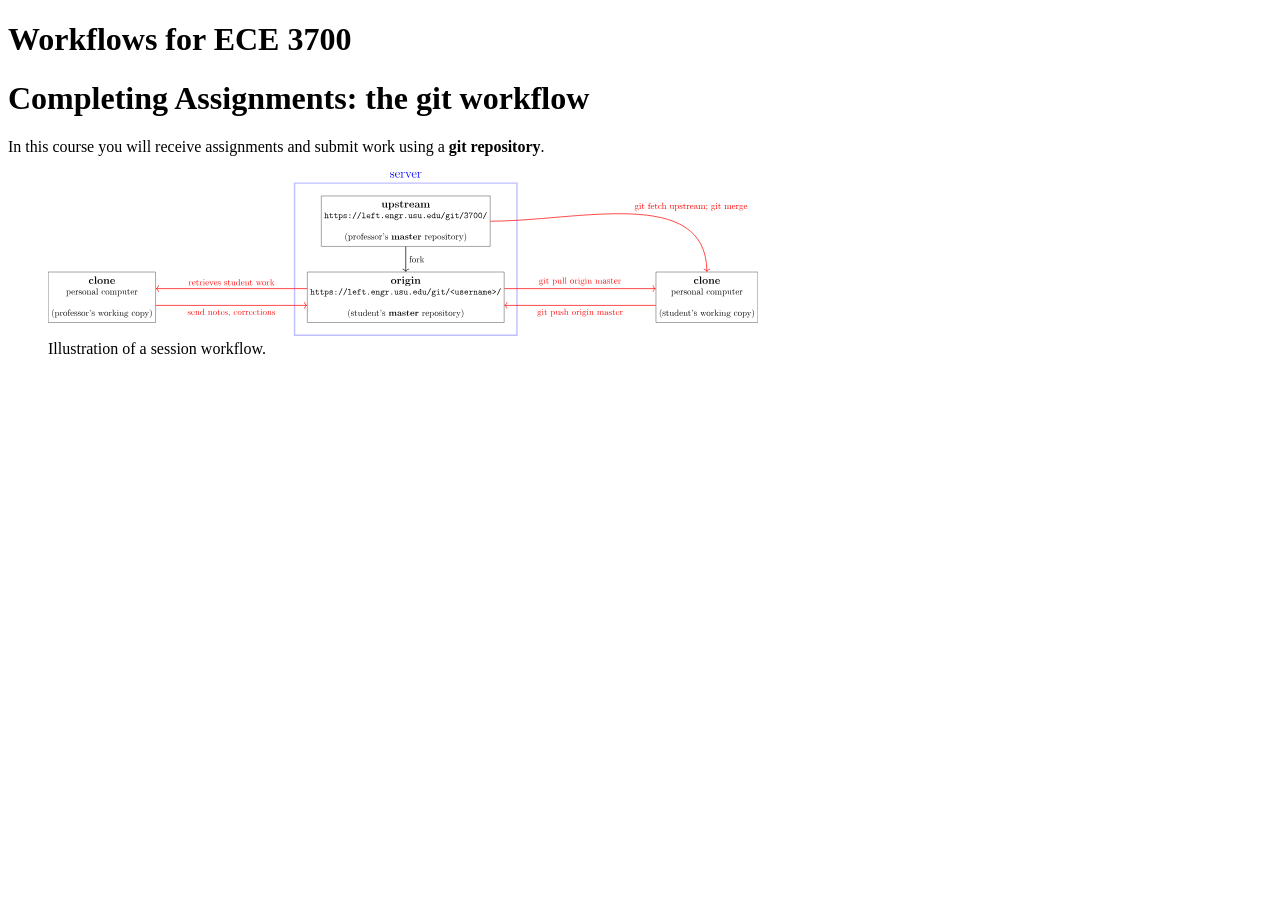
==== workflows/index.html @ a85d6338 "Populated first assignment group." ====
<!DOCTYPE html>
<html xmlns="http://www.w3.org/1999/xhtml" lang="" xml:lang="">
<head>
  <meta charset="utf-8" />
  <meta name="generator" content="pandoc" />
  <meta name="viewport" content="width=device-width, initial-scale=1.0, user-scalable=yes" />
  <title>Workflows for ECE 3700</title>
  <style>
    code{white-space: pre-wrap;}
    span.smallcaps{font-variant: small-caps;}
    span.underline{text-decoration: underline;}
    div.column{display: inline-block; vertical-align: top; width: 50%;}
    div.hanging-indent{margin-left: 1.5em; text-indent: -1.5em;}
    ul.task-list{list-style: none;}
  </style>
  <!--[if lt IE 9]>
    <script src="//cdnjs.cloudflare.com/ajax/libs/html5shiv/3.7.3/html5shiv-printshiv.min.js"></script>
  <![endif]-->
</head>
<body>
<header id="title-block-header">
<h1 class="title">Workflows for ECE 3700</h1>
</header>
<h1 id="completing-assignments-the-git-workflow">Completing Assignments: the git workflow</h1>
<p>In this course you will receive assignments and submit work using a <strong>git repository</strong>.</p>
<figure>
<img src="figures/repository_organization.svg" style="width:60.0%" alt="" /><figcaption>Illustration of a session workflow.</figcaption>
</figure>
</body>
</html>
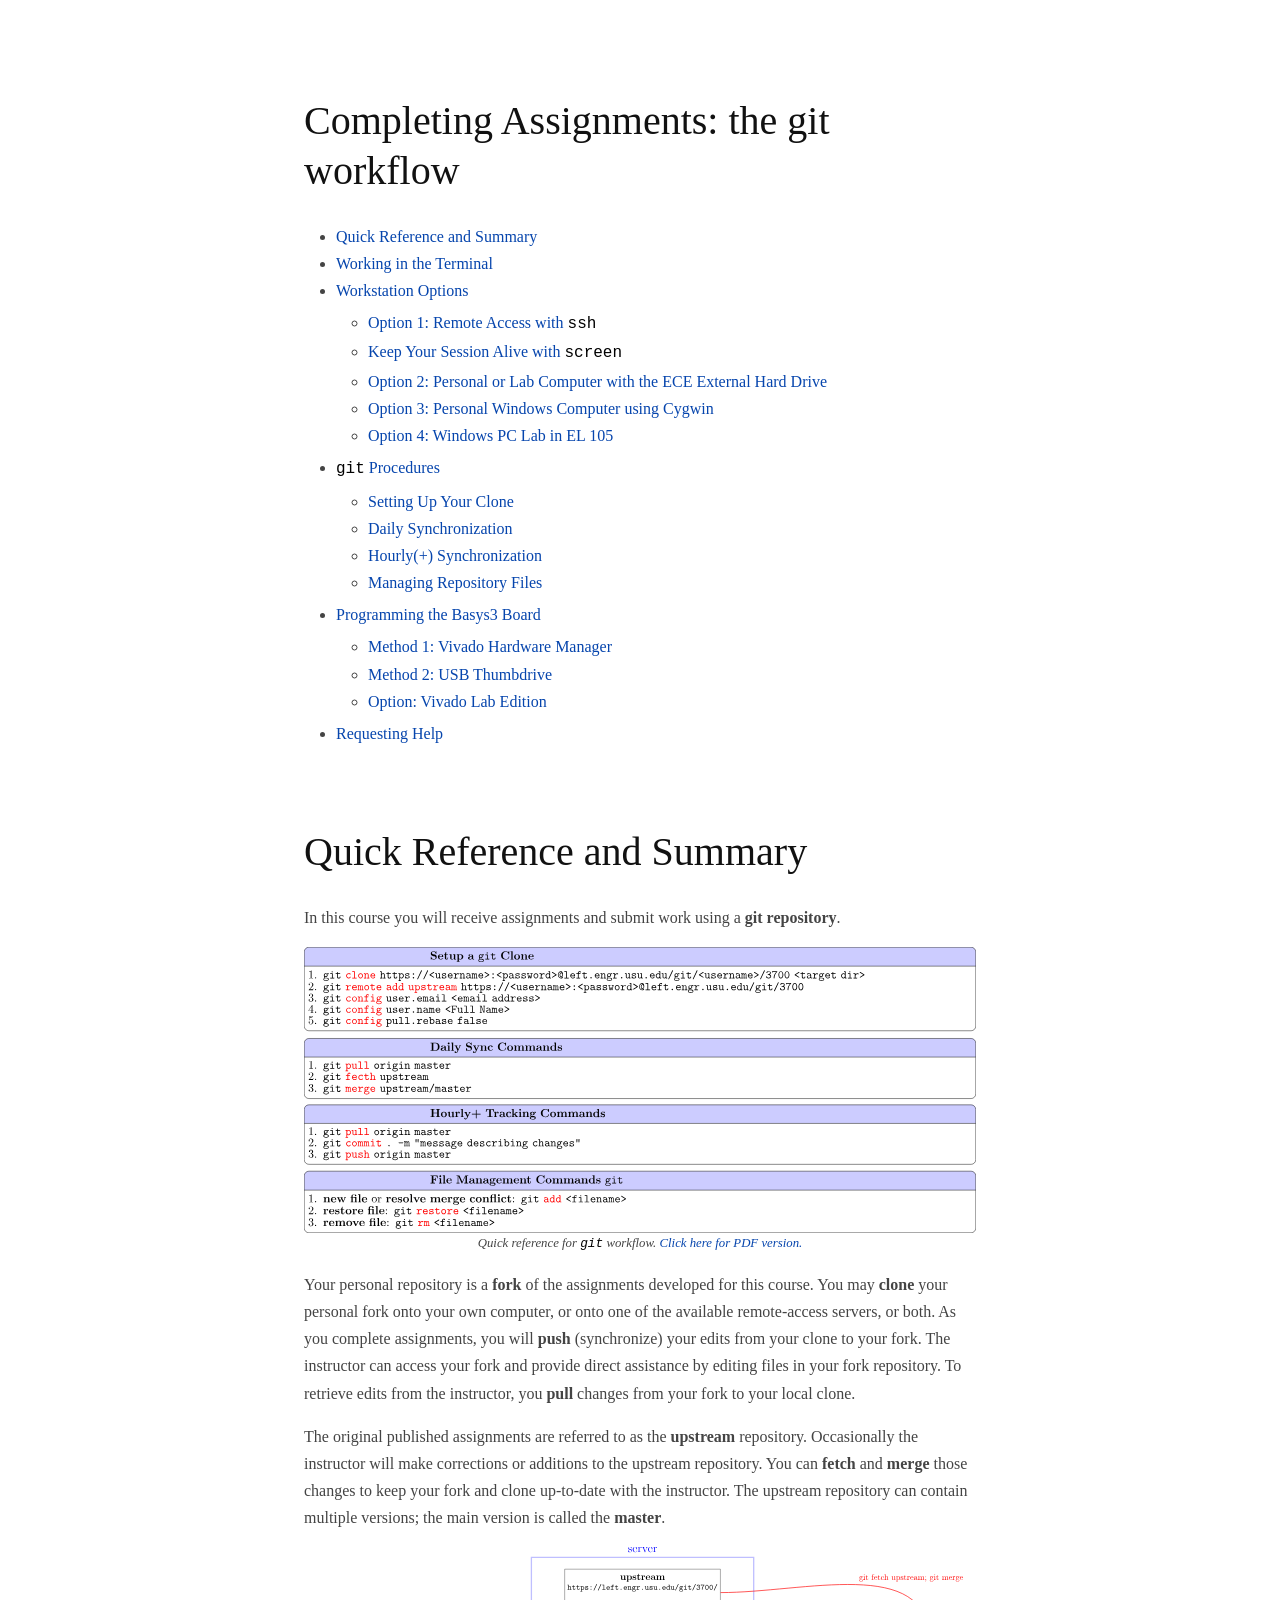
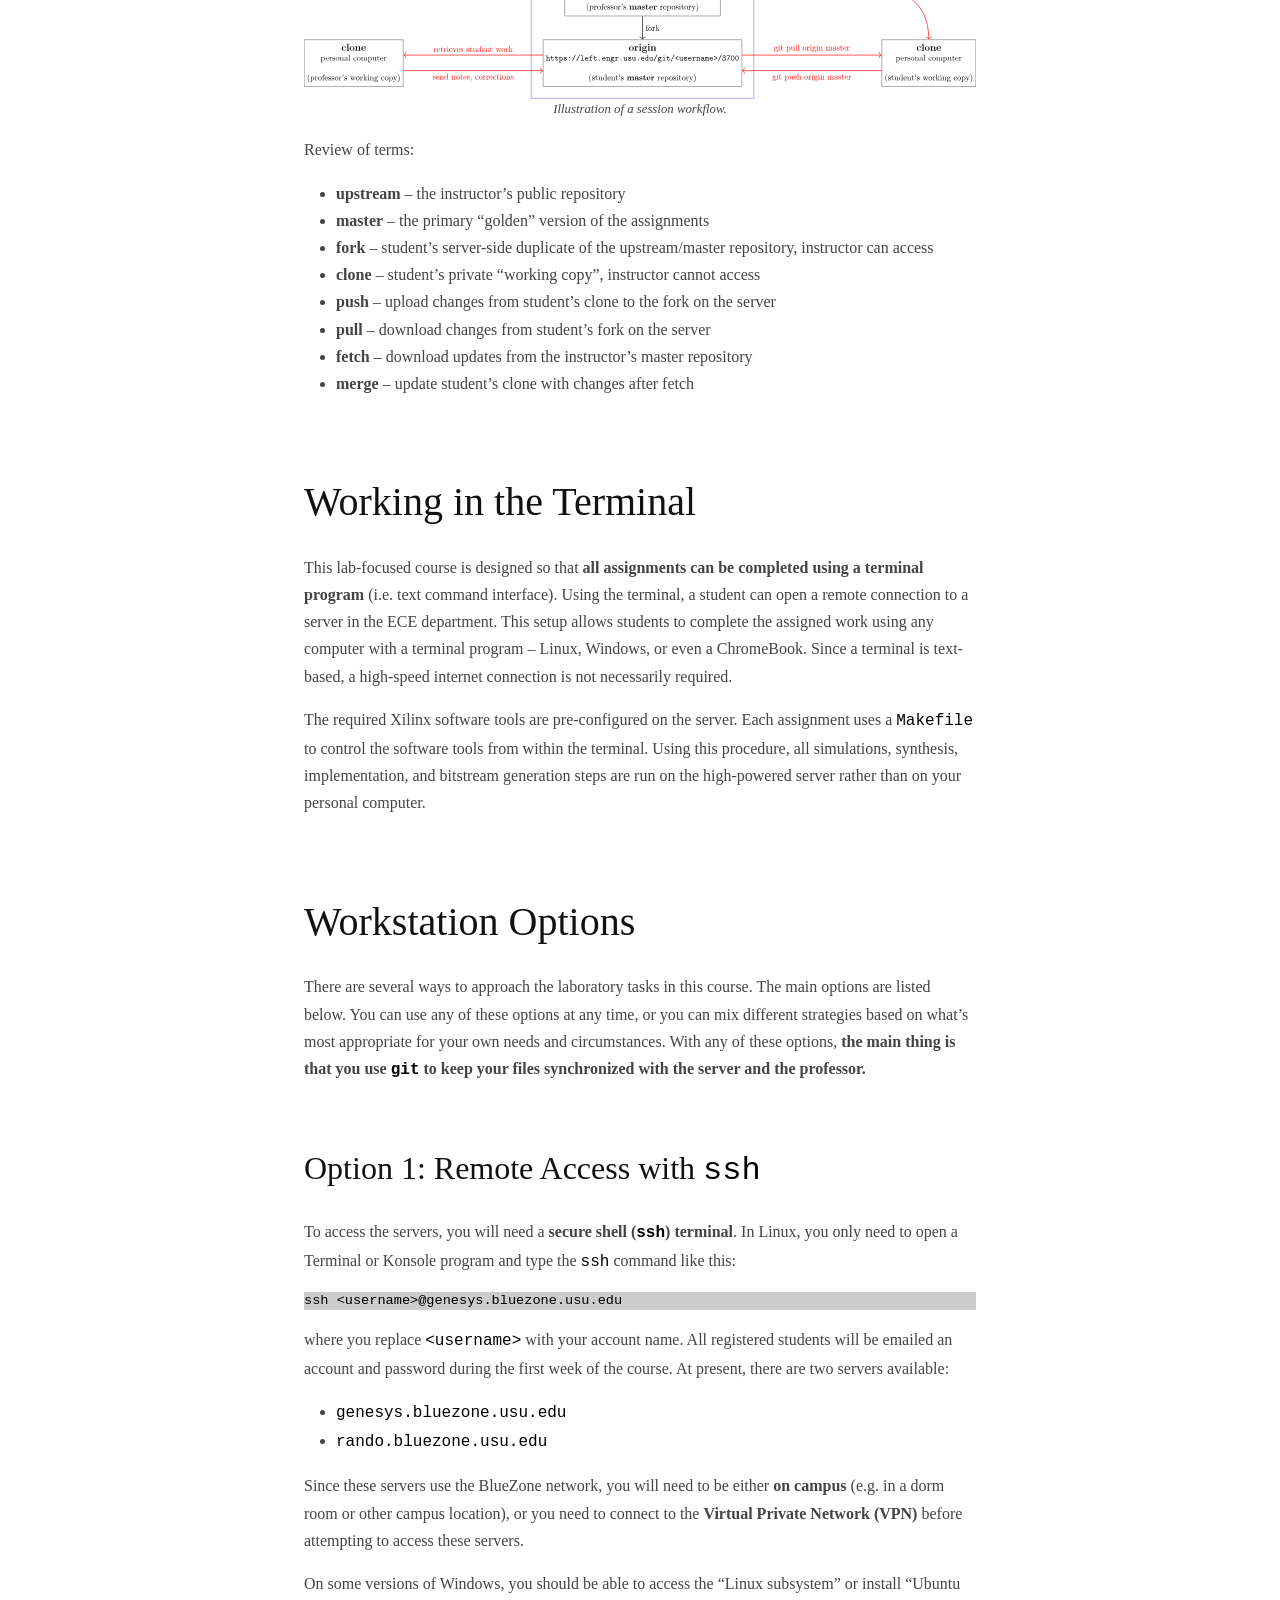
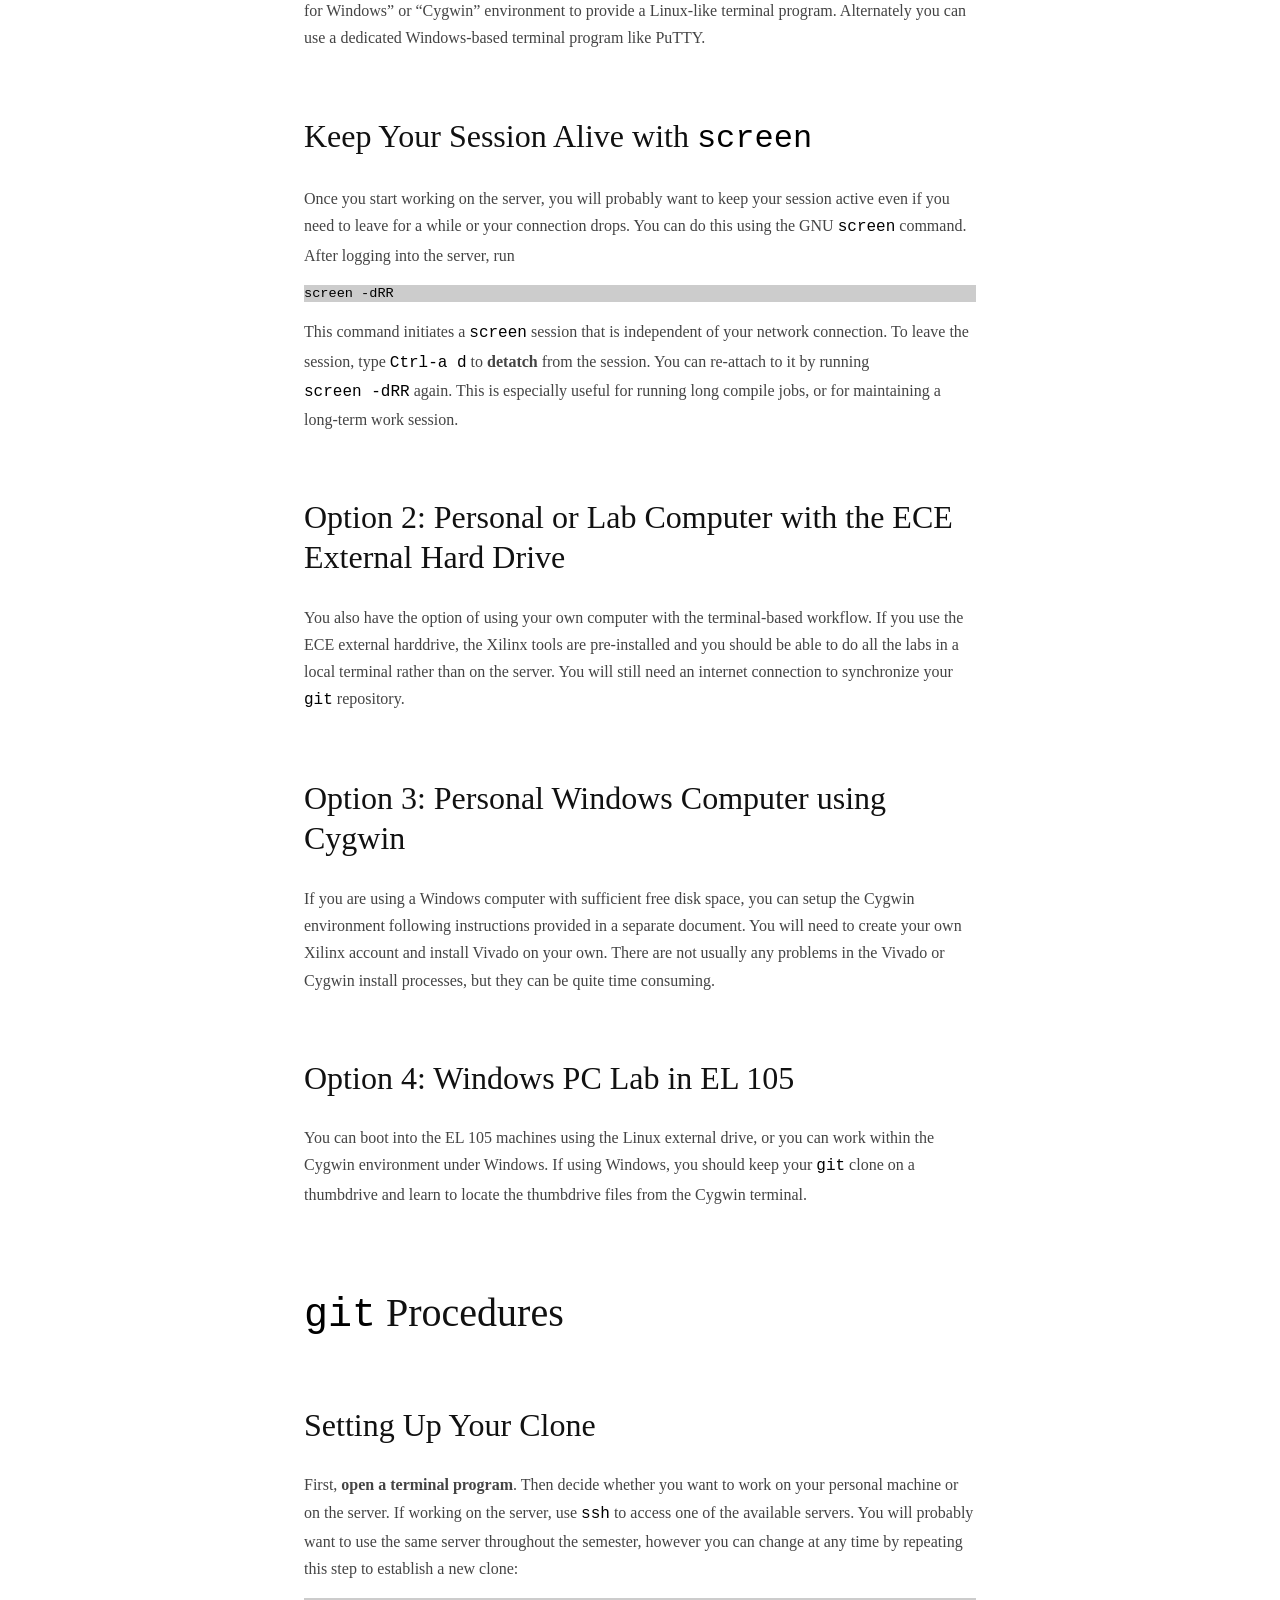
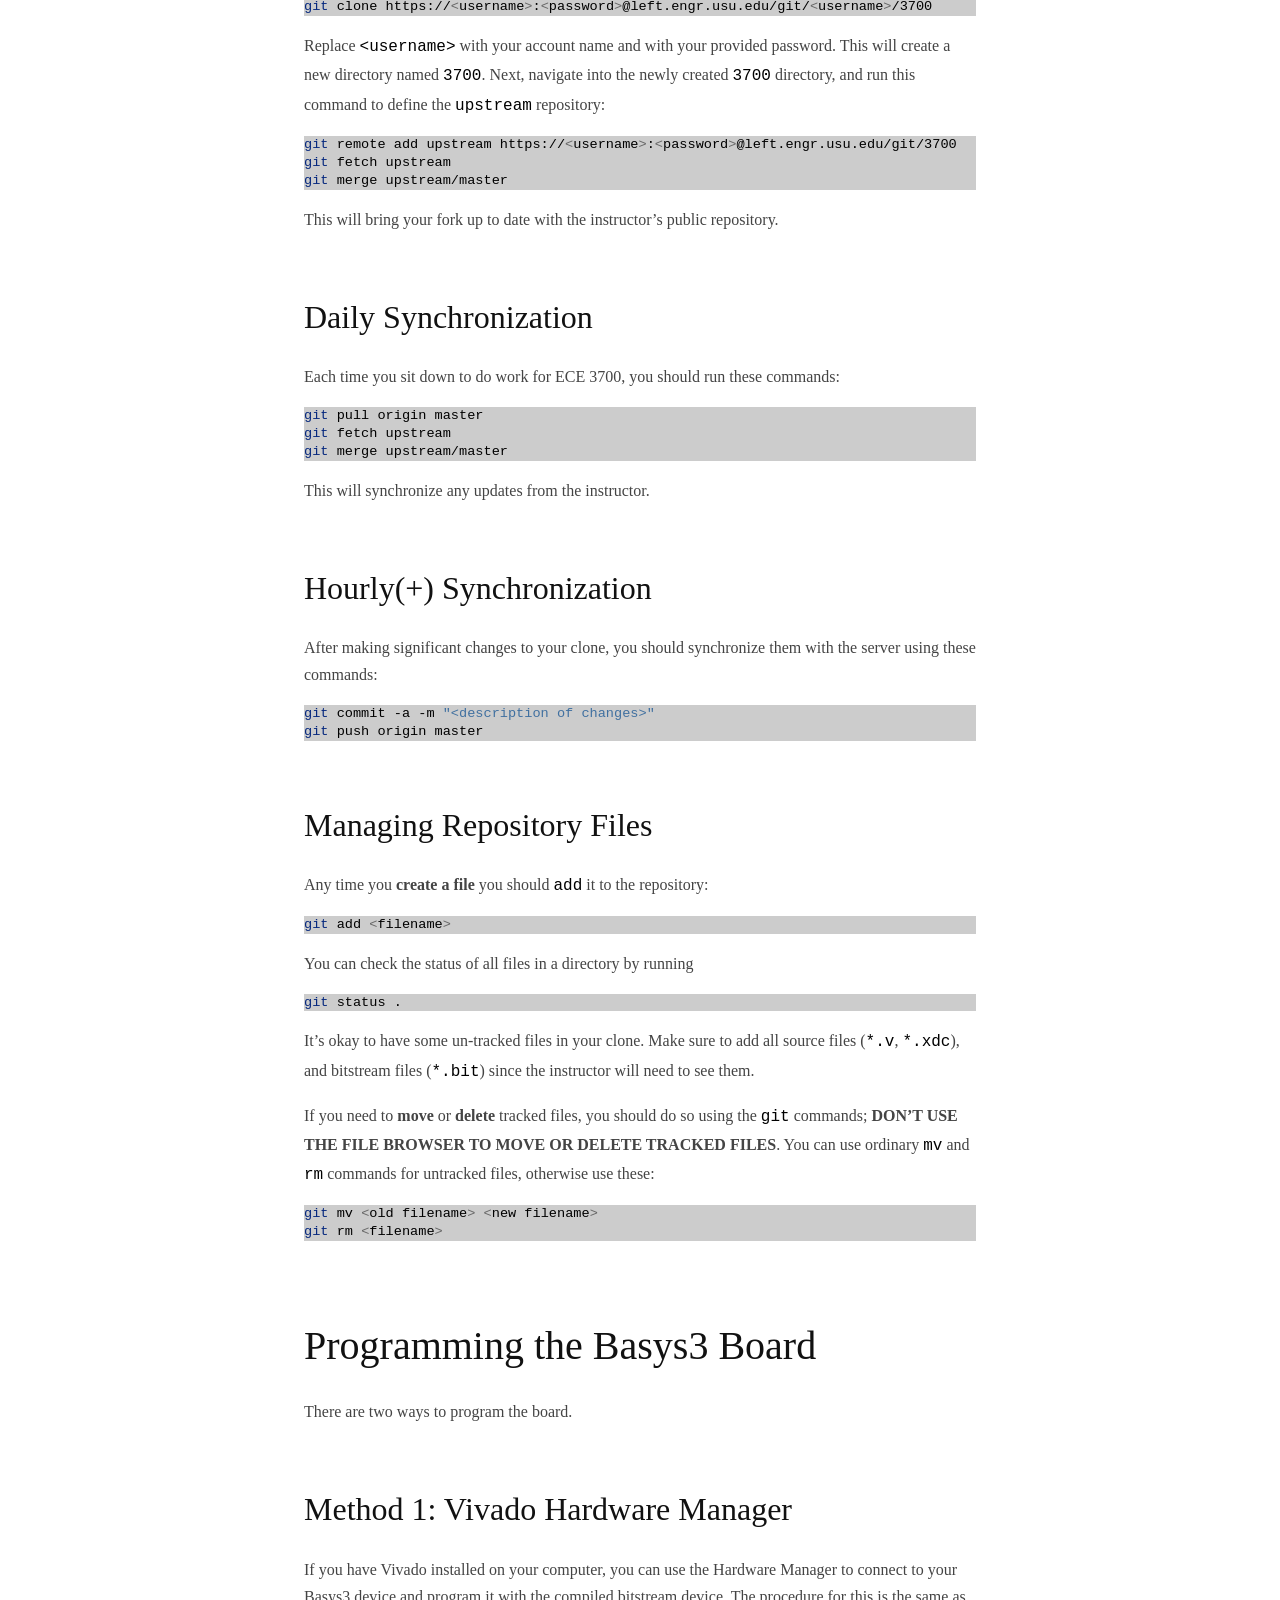
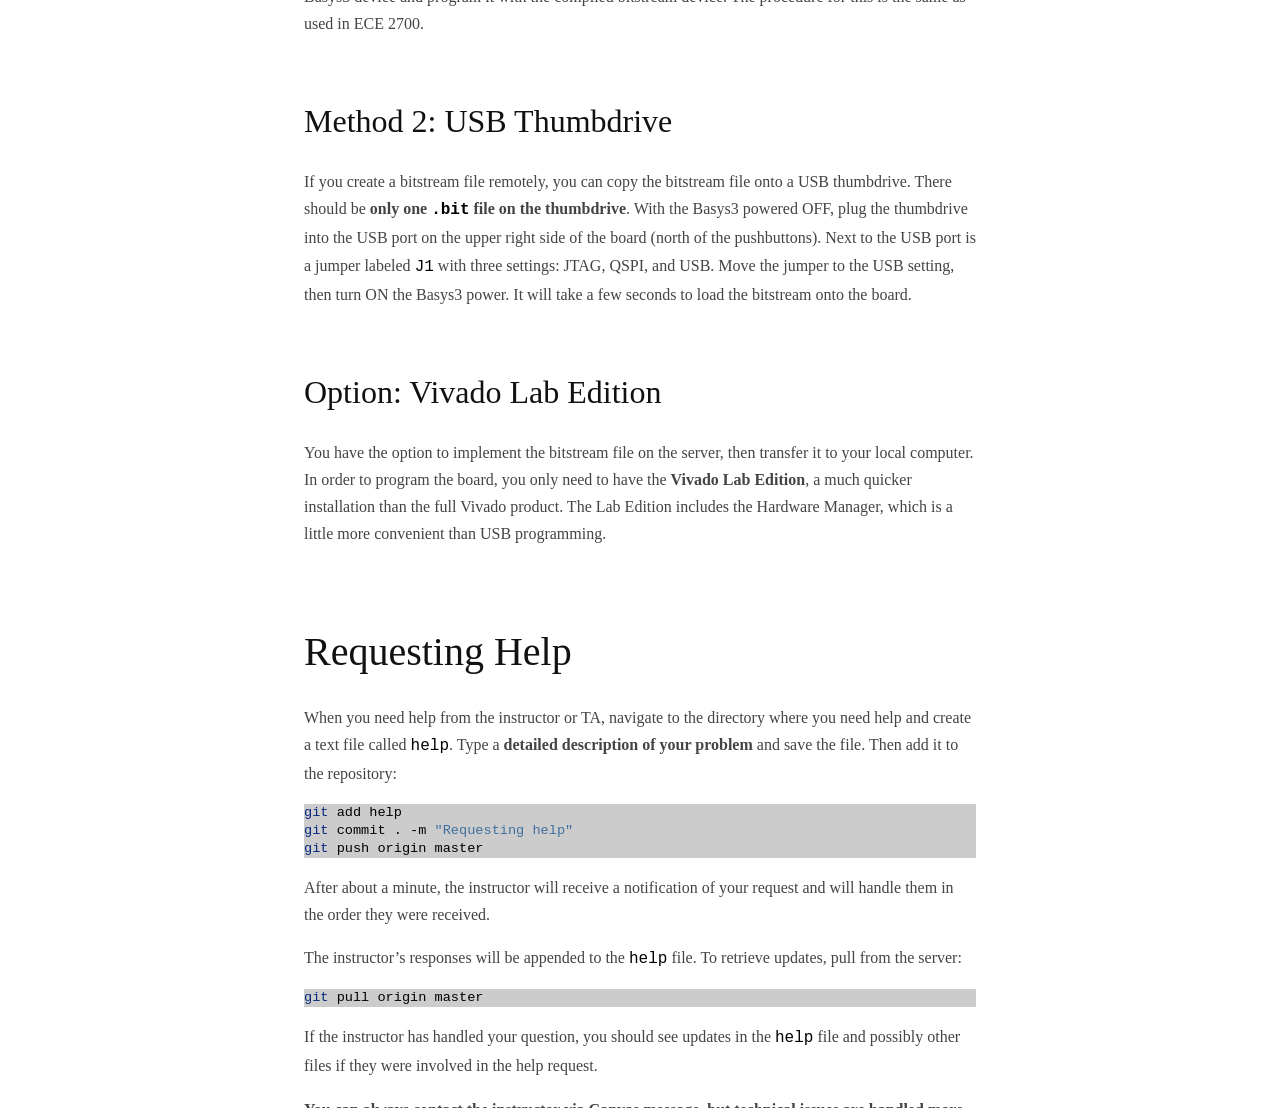
==== commit 55f58adf: "Updated index, README, and workflow documents." ====
--- a/workflows/index.html
+++ b/workflows/index.html
@@ -4,7 +4,7 @@
   <meta charset="utf-8" />
   <meta name="generator" content="pandoc" />
   <meta name="viewport" content="width=device-width, initial-scale=1.0, user-scalable=yes" />
-  <title>Workflows for ECE 3700</title>
+  <title>Completing Assignments: the git workflow</title>
   <style>
     code{white-space: pre-wrap;}
     span.smallcaps{font-variant: small-caps;}
@@ -12,19 +12,198 @@
     div.column{display: inline-block; vertical-align: top; width: 50%;}
     div.hanging-indent{margin-left: 1.5em; text-indent: -1.5em;}
     ul.task-list{list-style: none;}
+    pre > code.sourceCode { white-space: pre; position: relative; }
+    pre > code.sourceCode > span { display: inline-block; line-height: 1.25; }
+    pre > code.sourceCode > span:empty { height: 1.2em; }
+    code.sourceCode > span { color: inherit; text-decoration: inherit; }
+    div.sourceCode { margin: 1em 0; }
+    pre.sourceCode { margin: 0; }
+    @media screen {
+    div.sourceCode { overflow: auto; }
+    }
+    @media print {
+    pre > code.sourceCode { white-space: pre-wrap; }
+    pre > code.sourceCode > span { text-indent: -5em; padding-left: 5em; }
+    }
+    pre.numberSource code
+      { counter-reset: source-line 0; }
+    pre.numberSource code > span
+      { position: relative; left: -4em; counter-increment: source-line; }
+    pre.numberSource code > span > a:first-child::before
+      { content: counter(source-line);
+        position: relative; left: -1em; text-align: right; vertical-align: baseline;
+        border: none; display: inline-block;
+        -webkit-touch-callout: none; -webkit-user-select: none;
+        -khtml-user-select: none; -moz-user-select: none;
+        -ms-user-select: none; user-select: none;
+        padding: 0 4px; width: 4em;
+        color: #aaaaaa;
+      }
+    pre.numberSource { margin-left: 3em; border-left: 1px solid #aaaaaa;  padding-left: 4px; }
+    div.sourceCode
+      {   }
+    @media screen {
+    pre > code.sourceCode > span > a:first-child::before { text-decoration: underline; }
+    }
+    code span.al { color: #ff0000; font-weight: bold; } /* Alert */
+    code span.an { color: #60a0b0; font-weight: bold; font-style: italic; } /* Annotation */
+    code span.at { color: #7d9029; } /* Attribute */
+    code span.bn { color: #40a070; } /* BaseN */
+    code span.bu { } /* BuiltIn */
+    code span.cf { color: #007020; font-weight: bold; } /* ControlFlow */
+    code span.ch { color: #4070a0; } /* Char */
+    code span.cn { color: #880000; } /* Constant */
+    code span.co { color: #60a0b0; font-style: italic; } /* Comment */
+    code span.cv { color: #60a0b0; font-weight: bold; font-style: italic; } /* CommentVar */
+    code span.do { color: #ba2121; font-style: italic; } /* Documentation */
+    code span.dt { color: #902000; } /* DataType */
+    code span.dv { color: #40a070; } /* DecVal */
+    code span.er { color: #ff0000; font-weight: bold; } /* Error */
+    code span.ex { } /* Extension */
+    code span.fl { color: #40a070; } /* Float */
+    code span.fu { color: #06287e; } /* Function */
+    code span.im { } /* Import */
+    code span.in { color: #60a0b0; font-weight: bold; font-style: italic; } /* Information */
+    code span.kw { color: #007020; font-weight: bold; } /* Keyword */
+    code span.op { color: #666666; } /* Operator */
+    code span.ot { color: #007020; } /* Other */
+    code span.pp { color: #bc7a00; } /* Preprocessor */
+    code span.sc { color: #4070a0; } /* SpecialChar */
+    code span.ss { color: #bb6688; } /* SpecialString */
+    code span.st { color: #4070a0; } /* String */
+    code span.va { color: #19177c; } /* Variable */
+    code span.vs { color: #4070a0; } /* VerbatimString */
+    code span.wa { color: #60a0b0; font-weight: bold; font-style: italic; } /* Warning */
+    .display.math{display: block; text-align: center; margin: 0.5rem auto;}
   </style>
+  <link rel="stylesheet" href="../3700.css" />
   <!--[if lt IE 9]>
     <script src="//cdnjs.cloudflare.com/ajax/libs/html5shiv/3.7.3/html5shiv-printshiv.min.js"></script>
   <![endif]-->
 </head>
 <body>
 <header id="title-block-header">
-<h1 class="title">Workflows for ECE 3700</h1>
+<h1 class="title">Completing Assignments: the git workflow</h1>
 </header>
-<h1 id="completing-assignments-the-git-workflow">Completing Assignments: the git workflow</h1>
+<nav id="TOC" role="doc-toc">
+<ul>
+<li><a href="#quick-reference-and-summary">Quick Reference and Summary</a></li>
+<li><a href="#working-in-the-terminal">Working in the Terminal</a></li>
+<li><a href="#workstation-options">Workstation Options</a>
+<ul>
+<li><a href="#option-1-remote-access-with-ssh">Option 1: Remote Access with <code>ssh</code></a></li>
+<li><a href="#keep-your-session-alive-with-screen">Keep Your Session Alive with <code>screen</code></a></li>
+<li><a href="#option-2-personal-or-lab-computer-with-the-ece-external-hard-drive">Option 2: Personal or Lab Computer with the ECE External Hard Drive</a></li>
+<li><a href="#option-3-personal-windows-computer-using-cygwin">Option 3: Personal Windows Computer using Cygwin</a></li>
+<li><a href="#option-4-windows-pc-lab-in-el-105">Option 4: Windows PC Lab in EL 105</a></li>
+</ul></li>
+<li><a href="#git-procedures"><code>git</code> Procedures</a>
+<ul>
+<li><a href="#setting-up-your-clone">Setting Up Your Clone</a></li>
+<li><a href="#daily-synchronization">Daily Synchronization</a></li>
+<li><a href="#hourly-synchronization">Hourly(+) Synchronization</a></li>
+<li><a href="#managing-repository-files">Managing Repository Files</a></li>
+</ul></li>
+<li><a href="#programming-the-basys3-board">Programming the Basys3 Board</a>
+<ul>
+<li><a href="#method-1-vivado-hardware-manager">Method 1: Vivado Hardware Manager</a></li>
+<li><a href="#method-2-usb-thumbdrive">Method 2: USB Thumbdrive</a></li>
+<li><a href="#option-vivado-lab-edition">Option: Vivado Lab Edition</a></li>
+</ul></li>
+<li><a href="#requesting-help">Requesting Help</a></li>
+</ul>
+</nav>
+<h1 id="quick-reference-and-summary">Quick Reference and Summary</h1>
 <p>In this course you will receive assignments and submit work using a <strong>git repository</strong>.</p>
 <figure>
-<img src="figures/repository_organization.svg" style="width:60.0%" alt="" /><figcaption>Illustration of a session workflow.</figcaption>
+<img src="figures/git_reference_sheet.svg" style="width:100.0%" alt="Quick reference for git workflow. Click here for PDF version." /><figcaption aria-hidden="true">Quick reference for <code>git</code> workflow. <a href="figures/git_reference_sheet.pdf">Click here for PDF version.</a></figcaption>
 </figure>
+<p>Your personal repository is a <strong>fork</strong> of the assignments developed for this course. You may <strong>clone</strong> your personal fork onto your own computer, or onto one of the available remote-access servers, or both. As you complete assignments, you will <strong>push</strong> (synchronize) your edits from your clone to your fork. The instructor can access your fork and provide direct assistance by editing files in your fork repository. To retrieve edits from the instructor, you <strong>pull</strong> changes from your fork to your local clone.</p>
+<p>The original published assignments are referred to as the <strong>upstream</strong> repository. Occasionally the instructor will make corrections or additions to the upstream repository. You can <strong>fetch</strong> and <strong>merge</strong> those changes to keep your fork and clone up-to-date with the instructor. The upstream repository can contain multiple versions; the main version is called the <strong>master</strong>.</p>
+<figure>
+<img src="figures/repository_organization.svg" style="width:150.0%" alt="Illustration of a session workflow." /><figcaption aria-hidden="true">Illustration of a session workflow.</figcaption>
+</figure>
+<p>Review of terms:</p>
+<ul>
+<li><strong>upstream</strong> – the instructor’s public repository</li>
+<li><strong>master</strong> – the primary “golden” version of the assignments</li>
+<li><strong>fork</strong> – student’s server-side duplicate of the upstream/master repository, instructor can access</li>
+<li><strong>clone</strong> – student’s private “working copy”, instructor cannot access</li>
+<li><strong>push</strong> – upload changes from student’s clone to the fork on the server</li>
+<li><strong>pull</strong> – download changes from student’s fork on the server</li>
+<li><strong>fetch</strong> – download updates from the instructor’s master repository</li>
+<li><strong>merge</strong> – update student’s clone with changes after fetch</li>
+</ul>
+<h1 id="working-in-the-terminal">Working in the Terminal</h1>
+<p>This lab-focused course is designed so that <strong>all assignments can be completed using a terminal program</strong> (i.e. text command interface). Using the terminal, a student can open a remote connection to a server in the ECE department. This setup allows students to complete the assigned work using any computer with a terminal program – Linux, Windows, or even a ChromeBook. Since a terminal is text-based, a high-speed internet connection is not necessarily required.</p>
+<p>The required Xilinx software tools are pre-configured on the server. Each assignment uses a <code>Makefile</code> to control the software tools from within the terminal. Using this procedure, all simulations, synthesis, implementation, and bitstream generation steps are run on the high-powered server rather than on your personal computer.</p>
+<h1 id="workstation-options">Workstation Options</h1>
+<p>There are several ways to approach the laboratory tasks in this course. The main options are listed below. You can use any of these options at any time, or you can mix different strategies based on what’s most appropriate for your own needs and circumstances. With any of these options, <strong>the main thing is that you use <code>git</code> to keep your files synchronized with the server and the professor.</strong></p>
+<h2 id="option-1-remote-access-with-ssh">Option 1: Remote Access with <code>ssh</code></h2>
+<p>To access the servers, you will need a <strong>secure shell (<code>ssh</code>) terminal</strong>. In Linux, you only need to open a Terminal or Konsole program and type the <code>ssh</code> command like this:</p>
+<pre><code>ssh &lt;username&gt;@genesys.bluezone.usu.edu</code></pre>
+<p>where you replace <code>&lt;username&gt;</code> with your account name. All registered students will be emailed an account and password during the first week of the course. At present, there are two servers available:</p>
+<ul>
+<li><code>genesys.bluezone.usu.edu</code></li>
+<li><code>rando.bluezone.usu.edu</code></li>
+</ul>
+<p>Since these servers use the BlueZone network, you will need to be either <strong>on campus</strong> (e.g. in a dorm room or other campus location), or you need to connect to the <strong>Virtual Private Network (VPN)</strong> before attempting to access these servers.</p>
+<p>On some versions of Windows, you should be able to access the “Linux subsystem” or install “Ubuntu for Windows” or “Cygwin” environment to provide a Linux-like terminal program. Alternately you can use a dedicated Windows-based terminal program like PuTTY.</p>
+<h2 id="keep-your-session-alive-with-screen">Keep Your Session Alive with <code>screen</code></h2>
+<p>Once you start working on the server, you will probably want to keep your session active even if you need to leave for a while or your connection drops. You can do this using the GNU <code>screen</code> command. After logging into the server, run</p>
+<pre><code>screen -dRR</code></pre>
+<p>This command initiates a <code>screen</code> session that is independent of your network connection. To leave the session, type <code>Ctrl-a d</code> to <strong>detatch</strong> from the session. You can re-attach to it by running <code>screen -dRR</code> again. This is especially useful for running long compile jobs, or for maintaining a long-term work session.</p>
+<h2 id="option-2-personal-or-lab-computer-with-the-ece-external-hard-drive">Option 2: Personal or Lab Computer with the ECE External Hard Drive</h2>
+<p>You also have the option of using your own computer with the terminal-based workflow. If you use the ECE external harddrive, the Xilinx tools are pre-installed and you should be able to do all the labs in a local terminal rather than on the server. You will still need an internet connection to synchronize your <code>git</code> repository.</p>
+<h2 id="option-3-personal-windows-computer-using-cygwin">Option 3: Personal Windows Computer using Cygwin</h2>
+<p>If you are using a Windows computer with sufficient free disk space, you can setup the Cygwin environment following instructions provided in a separate document. You will need to create your own Xilinx account and install Vivado on your own. There are not usually any problems in the Vivado or Cygwin install processes, but they can be quite time consuming.</p>
+<h2 id="option-4-windows-pc-lab-in-el-105">Option 4: Windows PC Lab in EL 105</h2>
+<p>You can boot into the EL 105 machines using the Linux external drive, or you can work within the Cygwin environment under Windows. If using Windows, you should keep your <code>git</code> clone on a thumbdrive and learn to locate the thumbdrive files from the Cygwin terminal.</p>
+<h1 id="git-procedures"><code>git</code> Procedures</h1>
+<h2 id="setting-up-your-clone">Setting Up Your Clone</h2>
+<p>First, <strong>open a terminal program</strong>. Then decide whether you want to work on your personal machine or on the server. If working on the server, use <code>ssh</code> to access one of the available servers. You will probably want to use the same server throughout the semester, however you can change at any time by repeating this step to establish a new clone:</p>
+<div class="sourceCode" id="cb3"><pre class="sourceCode bash"><code class="sourceCode bash"><span id="cb3-1"><a href="#cb3-1" aria-hidden="true" tabindex="-1"></a><span class="fu">git</span> clone https://<span class="op">&lt;</span>username<span class="op">&gt;</span>:<span class="op">&lt;</span>password<span class="op">&gt;</span>@left.engr.usu.edu/git/<span class="op">&lt;</span>username<span class="op">&gt;</span>/3700 </span></code></pre></div>
+<p>Replace <code>&lt;username&gt;</code> with your account name and <password> with your provided password. This will create a new directory named <code>3700</code>. Next, navigate into the newly created <code>3700</code> directory, and run this command to define the <code>upstream</code> repository:</p>
+<div class="sourceCode" id="cb4"><pre class="sourceCode bash"><code class="sourceCode bash"><span id="cb4-1"><a href="#cb4-1" aria-hidden="true" tabindex="-1"></a><span class="fu">git</span> remote add upstream https://<span class="op">&lt;</span>username<span class="op">&gt;</span>:<span class="op">&lt;</span>password<span class="op">&gt;</span>@left.engr.usu.edu/git/3700</span>
+<span id="cb4-2"><a href="#cb4-2" aria-hidden="true" tabindex="-1"></a><span class="fu">git</span> fetch upstream</span>
+<span id="cb4-3"><a href="#cb4-3" aria-hidden="true" tabindex="-1"></a><span class="fu">git</span> merge upstream/master</span></code></pre></div>
+<p>This will bring your fork up to date with the instructor’s public repository.</p>
+<h2 id="daily-synchronization">Daily Synchronization</h2>
+<p>Each time you sit down to do work for ECE 3700, you should run these commands:</p>
+<div class="sourceCode" id="cb5"><pre class="sourceCode bash"><code class="sourceCode bash"><span id="cb5-1"><a href="#cb5-1" aria-hidden="true" tabindex="-1"></a><span class="fu">git</span> pull origin master </span>
+<span id="cb5-2"><a href="#cb5-2" aria-hidden="true" tabindex="-1"></a><span class="fu">git</span> fetch upstream</span>
+<span id="cb5-3"><a href="#cb5-3" aria-hidden="true" tabindex="-1"></a><span class="fu">git</span> merge upstream/master</span></code></pre></div>
+<p>This will synchronize any updates from the instructor.</p>
+<h2 id="hourly-synchronization">Hourly(+) Synchronization</h2>
+<p>After making significant changes to your clone, you should synchronize them with the server using these commands:</p>
+<div class="sourceCode" id="cb6"><pre class="sourceCode bash"><code class="sourceCode bash"><span id="cb6-1"><a href="#cb6-1" aria-hidden="true" tabindex="-1"></a><span class="fu">git</span> commit -a -m <span class="st">&quot;&lt;description of changes&gt;&quot;</span></span>
+<span id="cb6-2"><a href="#cb6-2" aria-hidden="true" tabindex="-1"></a><span class="fu">git</span> push origin master</span></code></pre></div>
+<h2 id="managing-repository-files">Managing Repository Files</h2>
+<p>Any time you <strong>create a file</strong> you should <code>add</code> it to the repository:</p>
+<div class="sourceCode" id="cb7"><pre class="sourceCode bash"><code class="sourceCode bash"><span id="cb7-1"><a href="#cb7-1" aria-hidden="true" tabindex="-1"></a><span class="fu">git</span> add <span class="op">&lt;</span>filename<span class="op">&gt;</span></span></code></pre></div>
+<p>You can check the status of all files in a directory by running</p>
+<div class="sourceCode" id="cb8"><pre class="sourceCode bash"><code class="sourceCode bash"><span id="cb8-1"><a href="#cb8-1" aria-hidden="true" tabindex="-1"></a><span class="fu">git</span> status .</span></code></pre></div>
+<p>It’s okay to have some un-tracked files in your clone. Make sure to add all source files (<code>*.v</code>, <code>*.xdc</code>), and bitstream files (<code>*.bit</code>) since the instructor will need to see them.</p>
+<p>If you need to <strong>move</strong> or <strong>delete</strong> tracked files, you should do so using the <code>git</code> commands; <strong>DON’T USE THE FILE BROWSER TO MOVE OR DELETE TRACKED FILES</strong>. You can use ordinary <code>mv</code> and <code>rm</code> commands for untracked files, otherwise use these:</p>
+<div class="sourceCode" id="cb9"><pre class="sourceCode bash"><code class="sourceCode bash"><span id="cb9-1"><a href="#cb9-1" aria-hidden="true" tabindex="-1"></a><span class="fu">git</span> mv <span class="op">&lt;</span>old filename<span class="op">&gt;</span> <span class="op">&lt;</span>new filename<span class="op">&gt;</span></span>
+<span id="cb9-2"><a href="#cb9-2" aria-hidden="true" tabindex="-1"></a><span class="fu">git</span> rm <span class="op">&lt;</span>filename<span class="op">&gt;</span></span></code></pre></div>
+<h1 id="programming-the-basys3-board">Programming the Basys3 Board</h1>
+<p>There are two ways to program the board.</p>
+<h2 id="method-1-vivado-hardware-manager">Method 1: Vivado Hardware Manager</h2>
+<p>If you have Vivado installed on your computer, you can use the Hardware Manager to connect to your Basys3 device and program it with the compiled bitstream device. The procedure for this is the same as used in ECE 2700.</p>
+<h2 id="method-2-usb-thumbdrive">Method 2: USB Thumbdrive</h2>
+<p>If you create a bitstream file remotely, you can copy the bitstream file onto a USB thumbdrive. There should be <strong>only one <code>.bit</code> file on the thumbdrive</strong>. With the Basys3 powered OFF, plug the thumbdrive into the USB port on the upper right side of the board (north of the pushbuttons). Next to the USB port is a jumper labeled <code>J1</code> with three settings: JTAG, QSPI, and USB. Move the jumper to the USB setting, then turn ON the Basys3 power. It will take a few seconds to load the bitstream onto the board.</p>
+<h2 id="option-vivado-lab-edition">Option: Vivado Lab Edition</h2>
+<p>You have the option to implement the bitstream file on the server, then transfer it to your local computer. In order to program the board, you only need to have the <strong>Vivado Lab Edition</strong>, a much quicker installation than the full Vivado product. The Lab Edition includes the Hardware Manager, which is a little more convenient than USB programming.</p>
+<h1 id="requesting-help">Requesting Help</h1>
+<p>When you need help from the instructor or TA, navigate to the directory where you need help and create a text file called <code>help</code>. Type a <strong>detailed description of your problem</strong> and save the file. Then add it to the repository:</p>
+<div class="sourceCode" id="cb10"><pre class="sourceCode bash"><code class="sourceCode bash"><span id="cb10-1"><a href="#cb10-1" aria-hidden="true" tabindex="-1"></a><span class="fu">git</span> add help</span>
+<span id="cb10-2"><a href="#cb10-2" aria-hidden="true" tabindex="-1"></a><span class="fu">git</span> commit . -m <span class="st">&quot;Requesting help&quot;</span></span>
+<span id="cb10-3"><a href="#cb10-3" aria-hidden="true" tabindex="-1"></a><span class="fu">git</span> push origin master</span></code></pre></div>
+<p>After about a minute, the instructor will receive a notification of your request and will handle them in the order they were received.</p>
+<p>The instructor’s responses will be appended to the <code>help</code> file. To retrieve updates, pull from the server:</p>
+<div class="sourceCode" id="cb11"><pre class="sourceCode bash"><code class="sourceCode bash"><span id="cb11-1"><a href="#cb11-1" aria-hidden="true" tabindex="-1"></a><span class="fu">git</span> pull origin master</span></code></pre></div>
+<p>If the instructor has handled your question, you should see updates in the <code>help</code> file and possibly other files if they were involved in the help request.</p>
+<p><strong>You can always contact the instructor via Canvas message, but technical issues are handled more effectively using <code>git</code>.</strong></p>
 </body>
 </html>
--- a/3700.css
+++ b/3700.css
@@ -0,0 +1,343 @@
+/*
+ * I add this to html files generated with pandoc.
+ */
+
+html {
+  font-size: 100%;
+  overflow-y: scroll;
+  overflow:auto;
+  -webkit-text-size-adjust: 100%;
+  -ms-text-size-adjust: 100%;
+}
+
+body {
+  color: #444;
+  font-family: Georgia, Palatino, 'Palatino Linotype', Times, 'Times New Roman', serif;
+  font-size: 12px;
+  line-height: 1.7;
+  padding: 1em;
+  margin: auto;
+  overflow: auto;
+  max-width: 42em;
+  background-color: #ffffff;
+}
+
+a {
+  color: #0645ad;
+  text-decoration: none;
+}
+
+a:visited {
+  color: #0b0080;
+}
+
+a:hover {
+  color: #06e;
+}
+
+a:active {
+  color: #faa700;
+}
+
+a:focus {
+  outline: thin dotted;
+}
+
+*::-moz-selection {
+  background: rgba(255, 255, 0, 0.3);
+  color: #000;
+}
+
+*::selection {
+  background: rgba(255, 255, 0, 0.3);
+  color: #000;
+}
+
+a::-moz-selection {
+  background: rgba(255, 255, 0, 0.3);
+  color: #0645ad;
+}
+
+a::selection {
+  background: rgba(255, 255, 0, 0.3);
+  color: #0645ad;
+}
+
+p {
+  margin: 1em 0;
+}
+
+img {
+  max-width: 100%;
+}
+
+h1, h2, h3, h4, h5, h6 {
+  color: #111;
+  line-height: 125%;
+  margin-top: 2em;
+  font-weight: normal;
+}
+
+h4, h5, h6 {
+  font-weight: bold;
+}
+
+h1 {
+  font-size: 2.5em;
+}
+
+h2 {
+  font-size: 2em;
+}
+
+h3 {
+  font-size: 1.5em;
+}
+
+h4 {
+  font-size: 1.2em;
+}
+
+h5 {
+  font-size: 1em;
+}
+
+h6 {
+  font-size: 0.9em;
+}
+
+blockquote {
+  color: #666666;
+  margin: 0;
+  padding-left: 3em;
+  border-left: 0.5em #EEE solid;
+}
+
+hr {
+  display: block;
+  height: 2px;
+  border: 0;
+  border-top: 1px solid #aaa;
+  border-bottom: 1px solid #eee;
+  margin: 1em 0;
+  padding: 0;
+}
+
+pre, code, kbd, samp, fixedwidth {
+    color: #000;
+  font-family: monospace, monospace;
+  _font-family: 'courier new', monospace;
+  white-space: pre;
+  overflow: auto;
+}
+
+pre, fixedwidth {
+    background-color: #CCC;    
+  font-size: 0.85em;
+  line-height: 1.3;
+  overflow: auto;  
+}
+
+.text {
+    white-space: nowrap;
+    overflow: auto;
+}
+
+pre,fixedwidth {
+  white-space: pre;
+  white-space: nowrap;
+  
+}
+
+b, strong {
+  font-weight: bold;
+}
+
+dfn {
+  font-style: italic;
+}
+
+ins {
+  background: #ff9;
+  color: #000;
+  text-decoration: none;
+}
+
+mark {
+  background: #ff0;
+  color: #000;
+  font-style: italic;
+  font-weight: bold;
+}
+
+sub, sup {
+  font-size: 75%;
+  line-height: 0;
+  position: relative;
+  vertical-align: baseline;
+}
+
+sup {
+  top: -0.5em;
+}
+
+sub {
+  bottom: -0.25em;
+}
+
+ul, ol {
+  margin: 1em 0;
+  padding: 0 0 0 2em;
+}
+
+li p:last-child {
+  margin-bottom: 0;
+}
+
+ul ul, ol ol {
+  margin: .3em 0;
+}
+
+dl {
+  margin-bottom: 1em;
+}
+
+dt {
+  font-weight: bold;
+  margin-bottom: .8em;
+}
+
+dd {
+  margin: 0 0 .8em 2em;
+}
+
+dd:last-child {
+  margin-bottom: 0;
+}
+
+img {
+  border: 0;
+  -ms-interpolation-mode: bicubic;
+  vertical-align: middle;
+}
+
+figure {
+  display: block;
+  text-align: center;
+  margin: 1em 0;
+}
+
+figure img {
+  border: none;
+  margin: 0 auto;
+}
+
+figcaption {
+  font-size: 0.8em;
+  font-style: italic;
+  margin: 0 0 .8em;
+}
+
+table {
+  margin-bottom: 2em;
+  border-bottom: 1px solid #ddd;
+  border-right: 1px solid #ddd;
+  border-spacing: 0;
+  border-collapse: collapse;
+}
+
+table th {
+  padding: .2em 1em;
+  background-color: #eee;
+  border-top: 1px solid #ddd;
+  border-left: 1px solid #ddd;
+}
+
+table td {
+  padding: .2em 1em;
+  border-top: 1px solid #ddd;
+  border-left: 1px solid #ddd;
+  vertical-align: top;
+}
+
+.author {
+  font-size: 1.2em;
+  text-align: center;
+}
+
+@media only screen and (min-width: 480px) {
+  body {
+    font-size: 14px;
+  }
+}
+@media only screen and (min-width: 768px) {
+  body {
+    font-size: 16px;
+  }
+}
+@media print {
+  * {
+    background: transparent !important;
+    color: black !important;
+    filter: none !important;
+    -ms-filter: none !important;
+  }
+
+  body {
+    font-size: 12pt;
+    max-width: 100%;
+  }
+
+  a, a:visited {
+    text-decoration: underline;
+  }
+
+  hr {
+    height: 1px;
+    border: 0;
+    border-bottom: 1px solid black;
+  }
+
+  a[href]:after {
+    content: " (" attr(href) ")";
+  }
+
+  abbr[title]:after {
+    content: " (" attr(title) ")";
+  }
+
+  .ir a:after, a[href^="javascript:"]:after, a[href^="#"]:after {
+    content: "";
+  }
+
+  pre, blockquote {
+    border: 1px solid #999;
+    padding-right: 1em;
+    page-break-inside: avoid;
+  }
+
+  tr, img {
+    page-break-inside: avoid;
+  }
+
+  img {
+    max-width: 100% !important;
+  }
+
+  @page :left {
+    margin: 15mm 20mm 15mm 10mm;
+}
+
+  @page :right {
+    margin: 15mm 10mm 15mm 20mm;
+}
+
+  p, h2, h3 {
+    orphans: 3;
+    widows: 3;
+  }
+
+  h2, h3 {
+    page-break-after: avoid;
+  }
+}
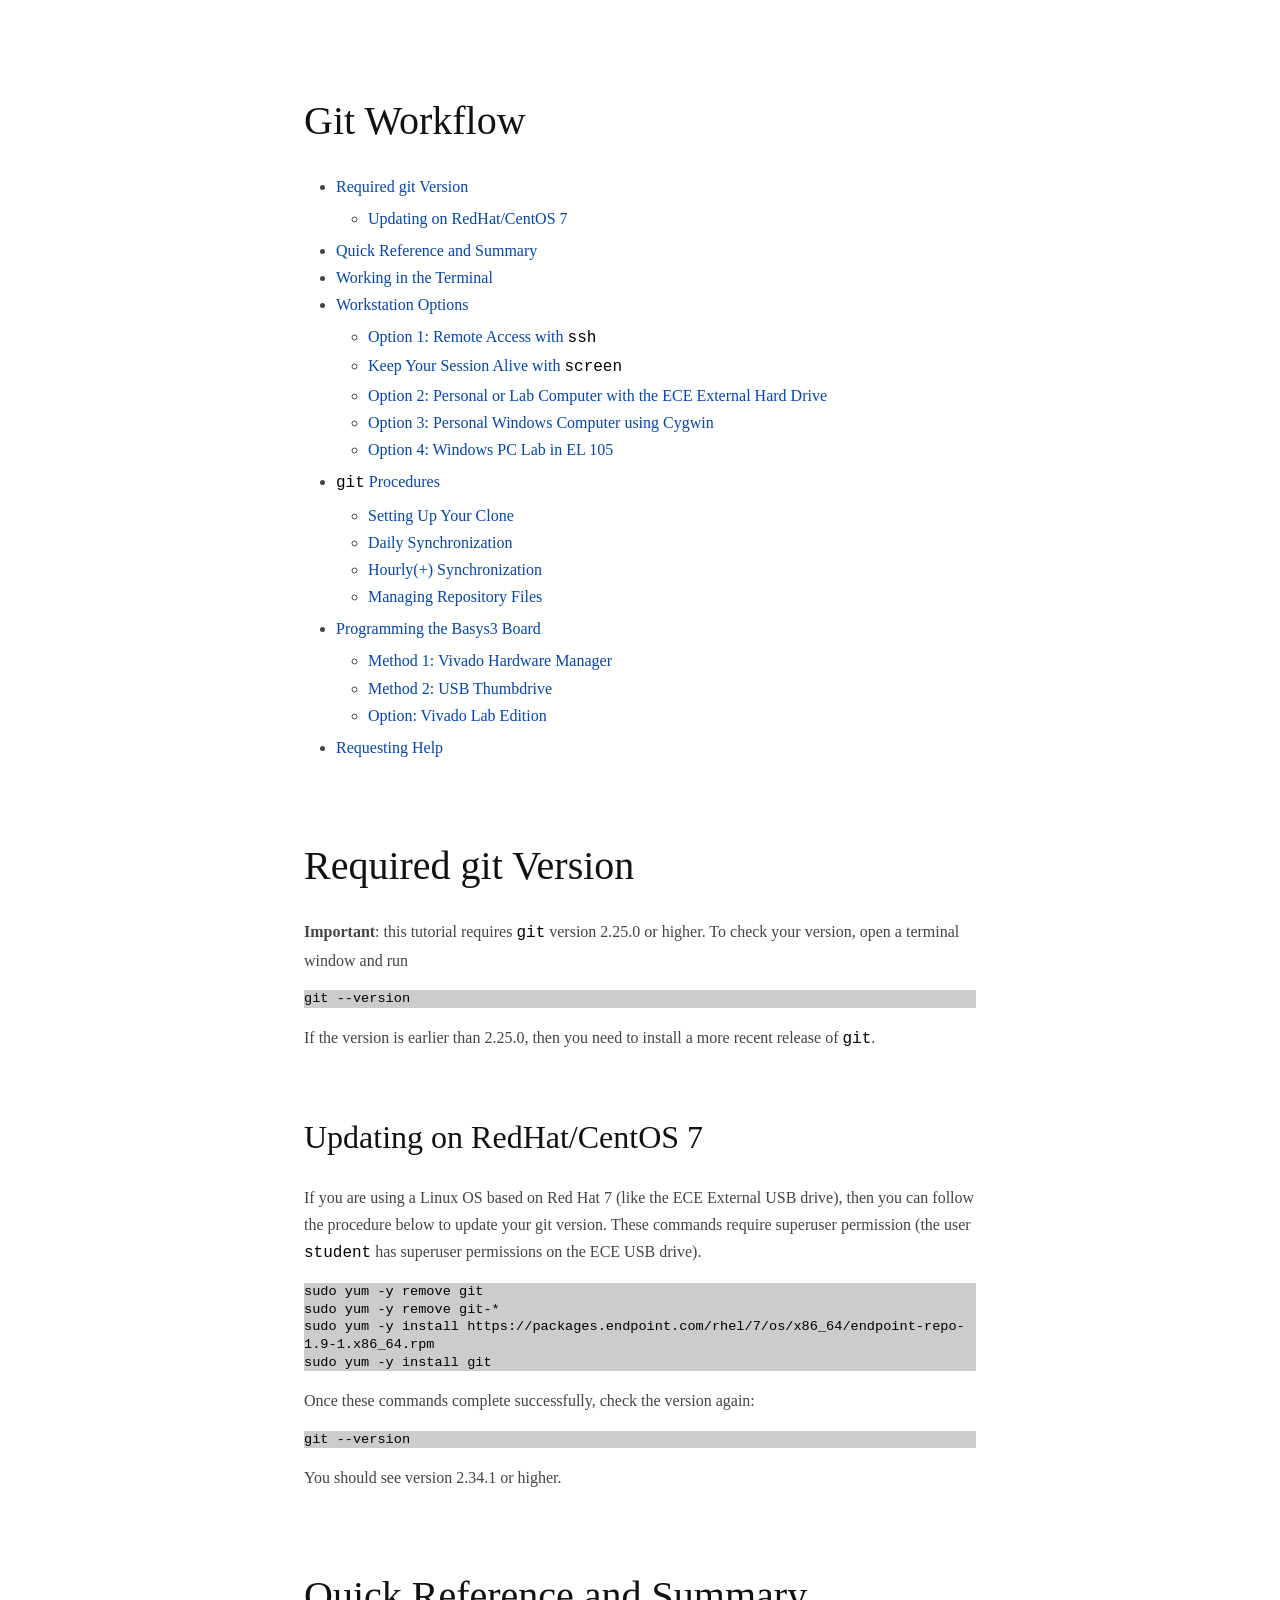
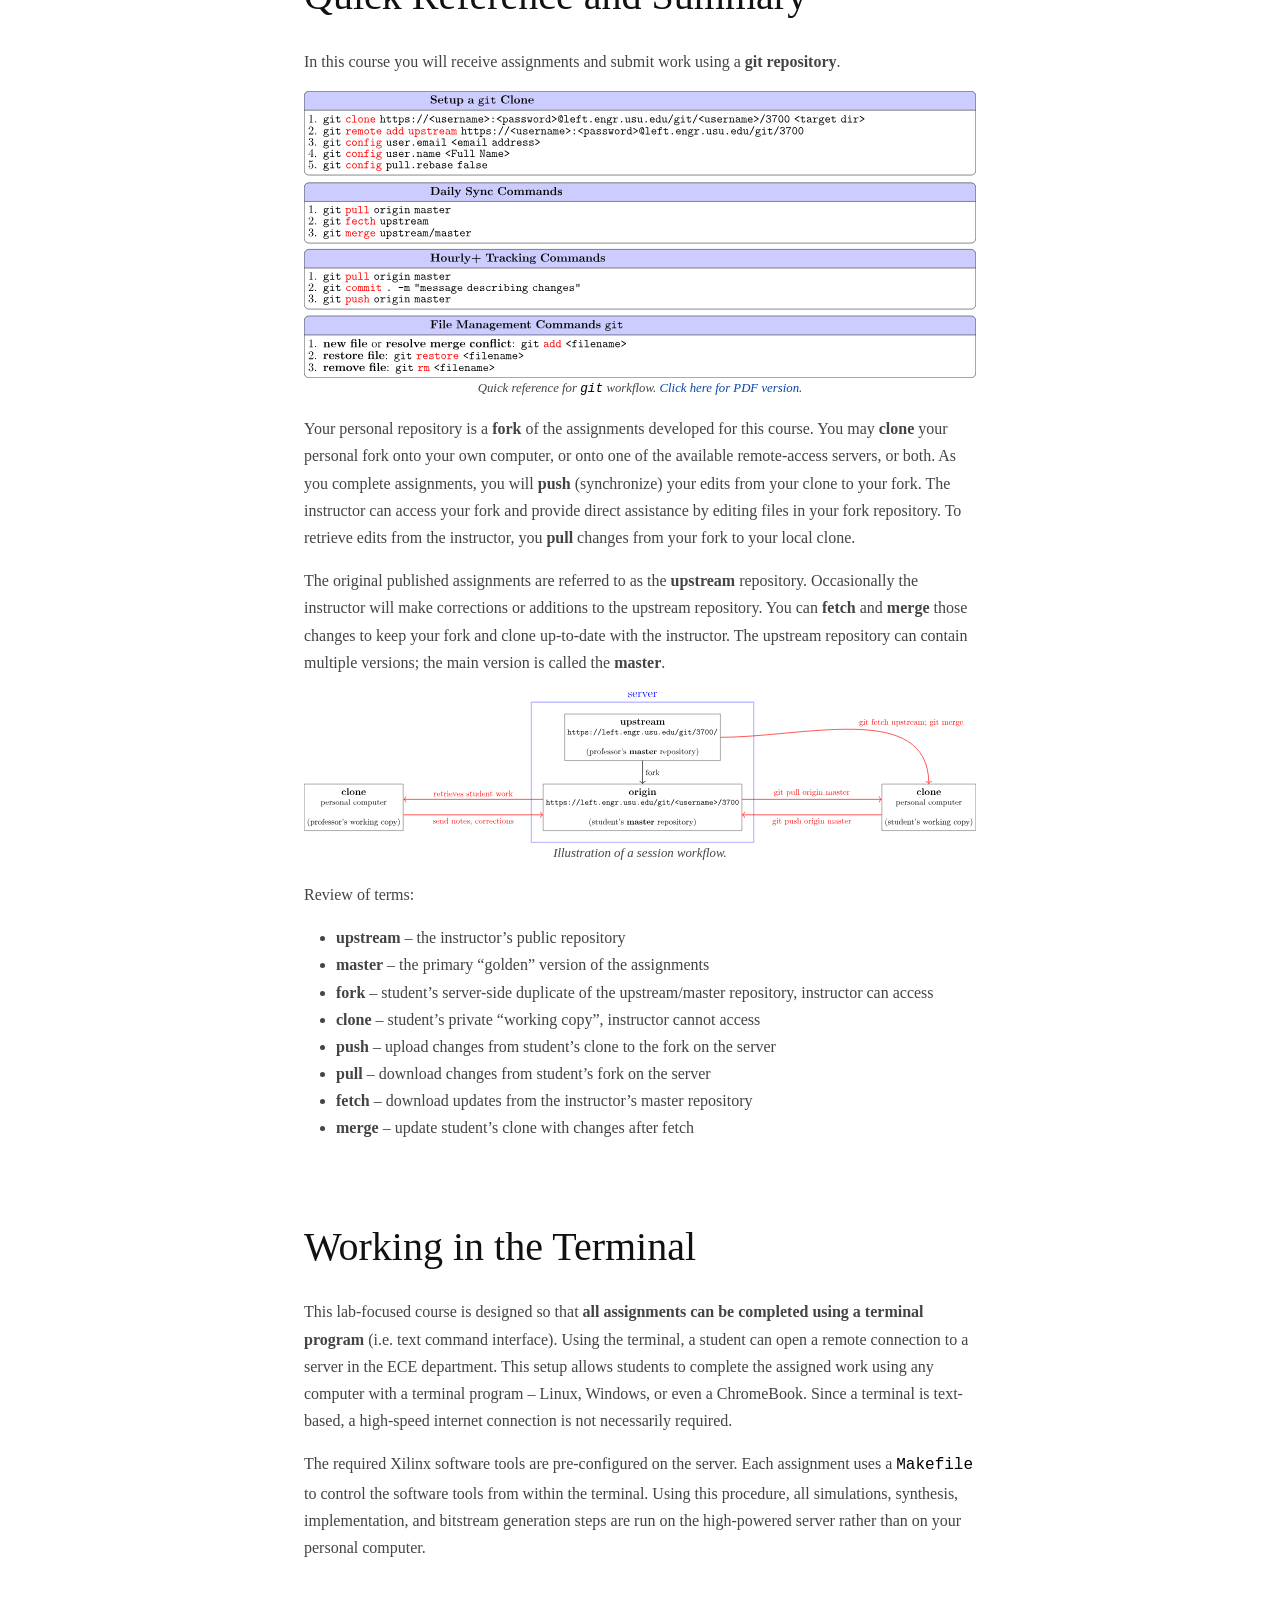
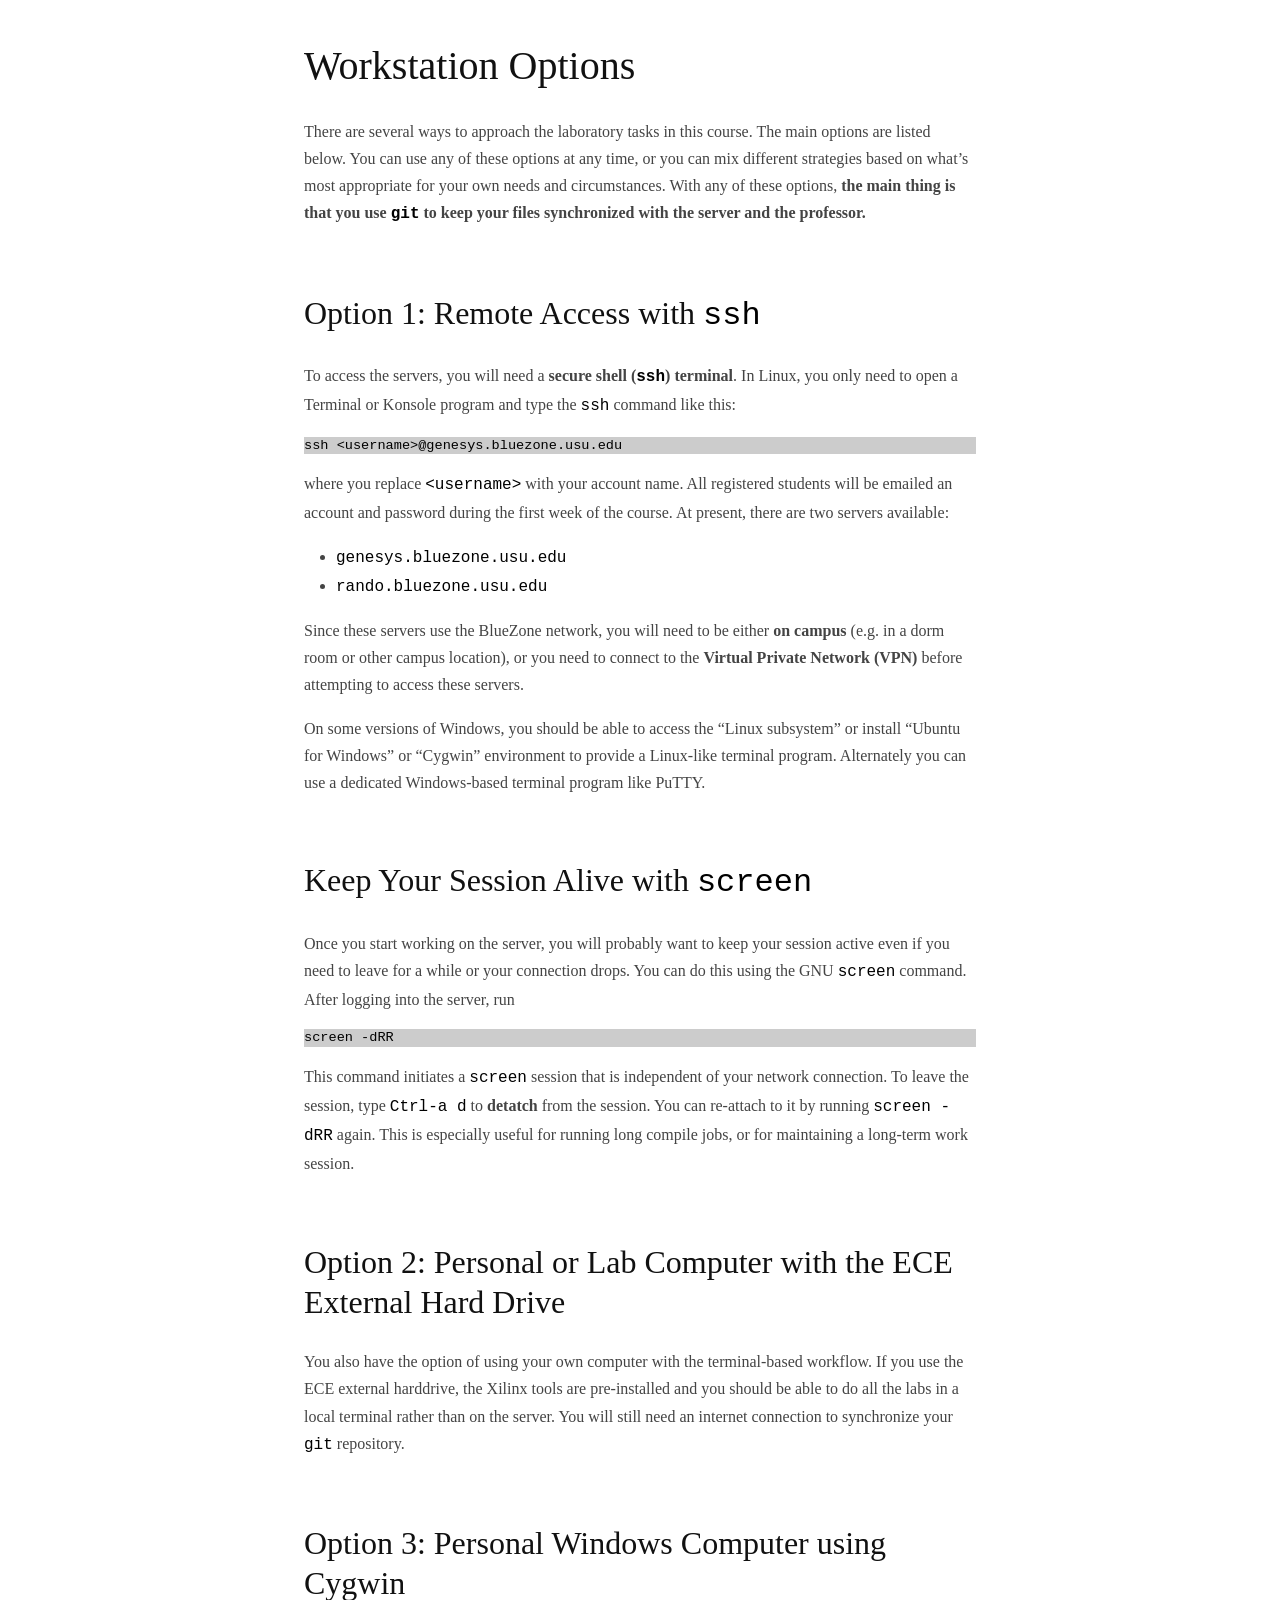
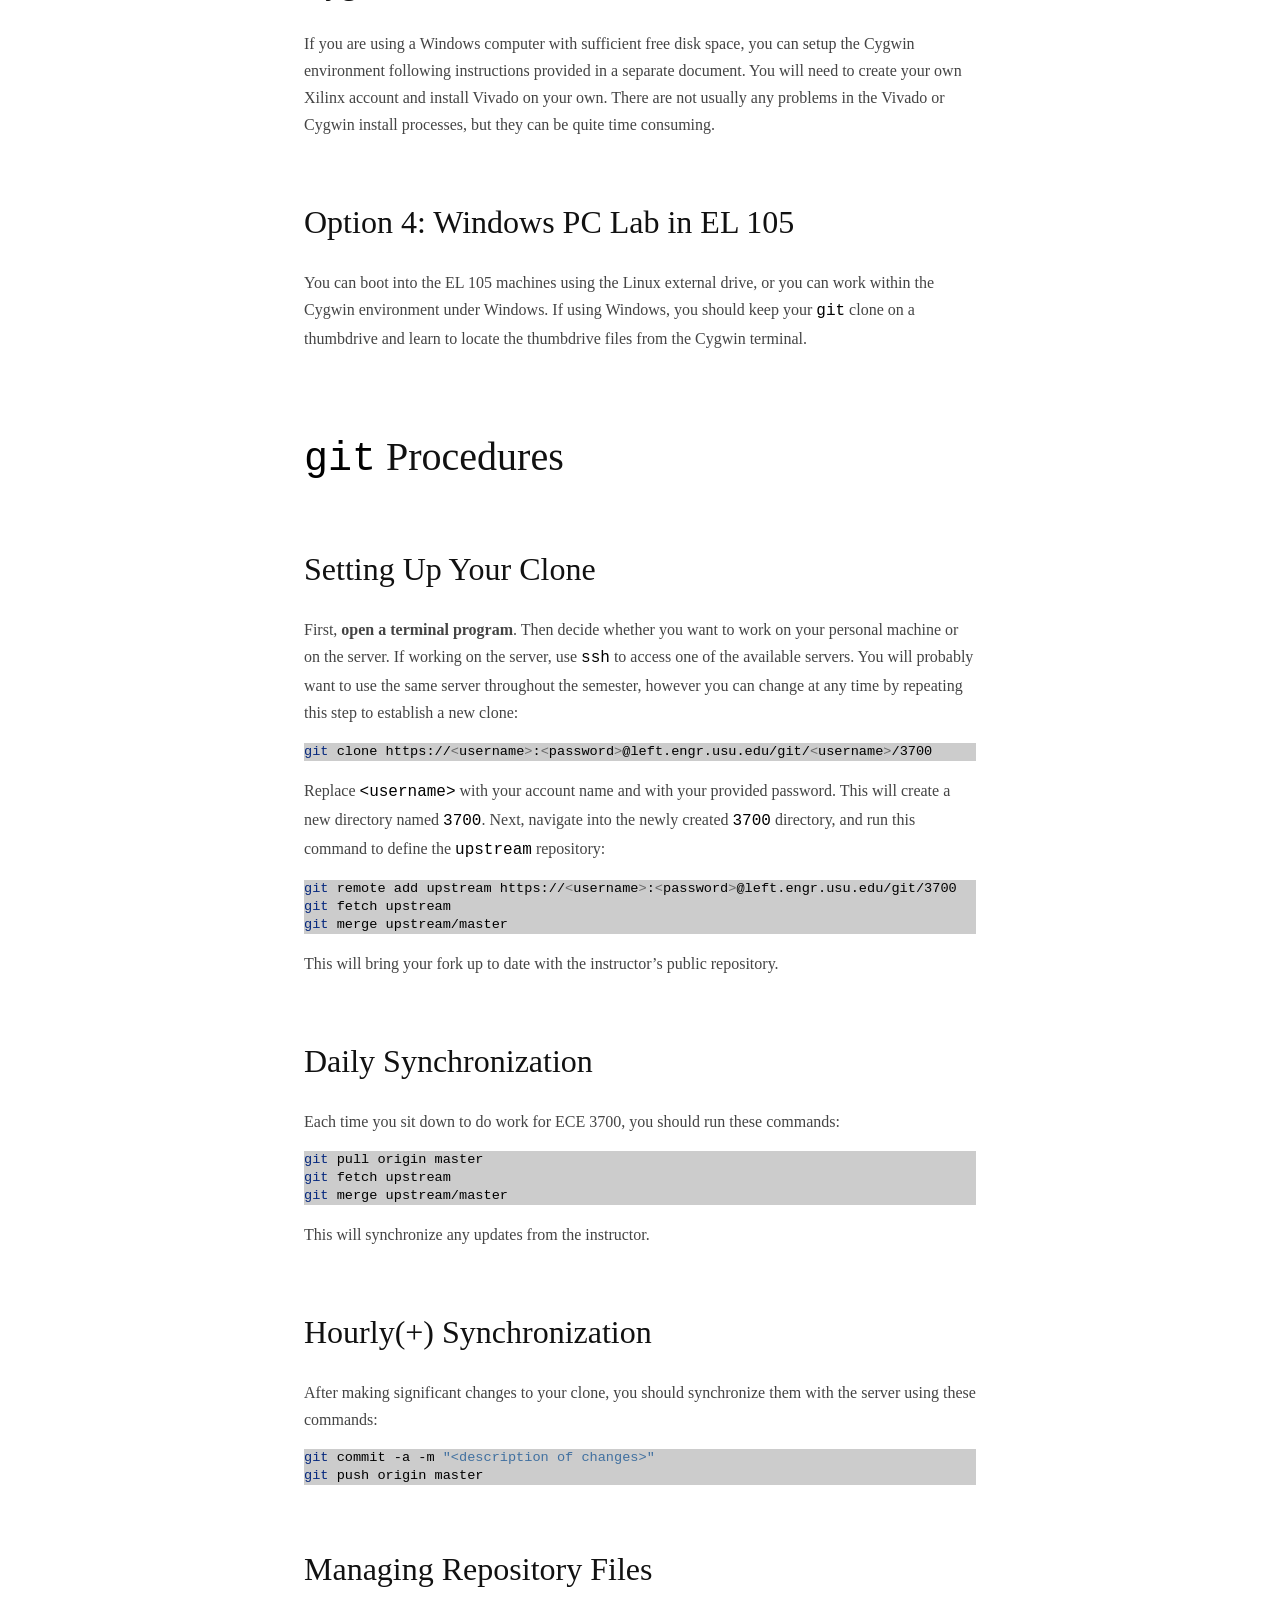
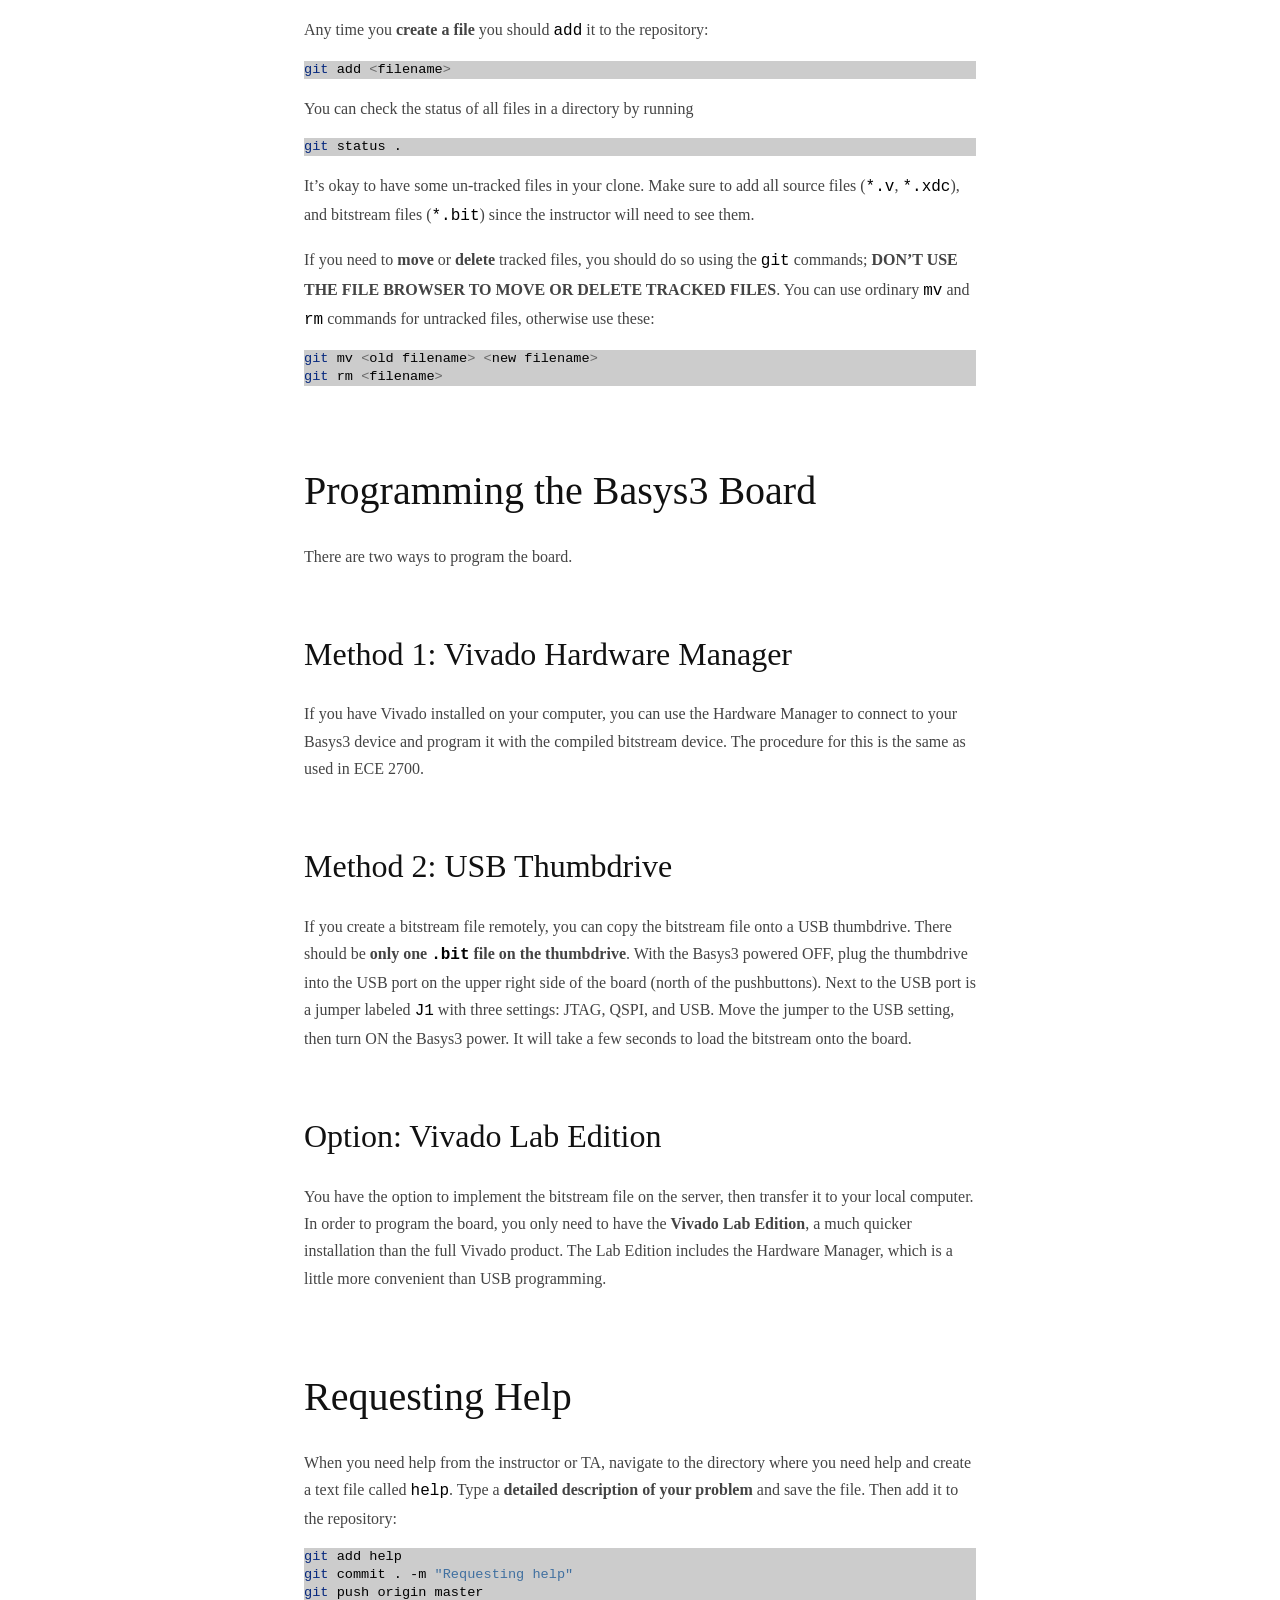
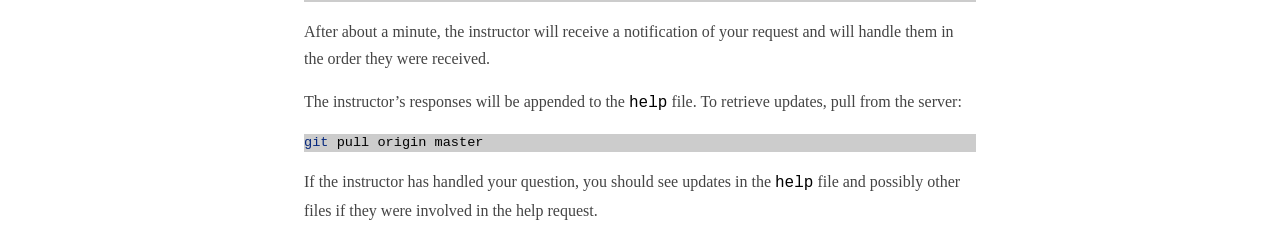
==== commit 56590aca: "Updated workflow tutorial to address git version" ====
--- a/workflows/index.html
+++ b/workflows/index.html
@@ -4,108 +4,108 @@
   <meta charset="utf-8" />
   <meta name="generator" content="pandoc" />
   <meta name="viewport" content="width=device-width, initial-scale=1.0, user-scalable=yes" />
-  <title>Completing Assignments: the git workflow</title>
-  <style>
-    code{white-space: pre-wrap;}
-    span.smallcaps{font-variant: small-caps;}
-    span.underline{text-decoration: underline;}
-    div.column{display: inline-block; vertical-align: top; width: 50%;}
-    div.hanging-indent{margin-left: 1.5em; text-indent: -1.5em;}
-    ul.task-list{list-style: none;}
-    pre > code.sourceCode { white-space: pre; position: relative; }
-    pre > code.sourceCode > span { display: inline-block; line-height: 1.25; }
-    pre > code.sourceCode > span:empty { height: 1.2em; }
-    code.sourceCode > span { color: inherit; text-decoration: inherit; }
-    div.sourceCode { margin: 1em 0; }
-    pre.sourceCode { margin: 0; }
-    @media screen {
-    div.sourceCode { overflow: auto; }
-    }
-    @media print {
-    pre > code.sourceCode { white-space: pre-wrap; }
-    pre > code.sourceCode > span { text-indent: -5em; padding-left: 5em; }
-    }
-    pre.numberSource code
-      { counter-reset: source-line 0; }
-    pre.numberSource code > span
-      { position: relative; left: -4em; counter-increment: source-line; }
-    pre.numberSource code > span > a:first-child::before
-      { content: counter(source-line);
-        position: relative; left: -1em; text-align: right; vertical-align: baseline;
-        border: none; display: inline-block;
-        -webkit-touch-callout: none; -webkit-user-select: none;
-        -khtml-user-select: none; -moz-user-select: none;
-        -ms-user-select: none; user-select: none;
-        padding: 0 4px; width: 4em;
-        color: #aaaaaa;
-      }
-    pre.numberSource { margin-left: 3em; border-left: 1px solid #aaaaaa;  padding-left: 4px; }
-    div.sourceCode
-      {   }
-    @media screen {
-    pre > code.sourceCode > span > a:first-child::before { text-decoration: underline; }
-    }
-    code span.al { color: #ff0000; font-weight: bold; } /* Alert */
-    code span.an { color: #60a0b0; font-weight: bold; font-style: italic; } /* Annotation */
-    code span.at { color: #7d9029; } /* Attribute */
-    code span.bn { color: #40a070; } /* BaseN */
-    code span.bu { } /* BuiltIn */
-    code span.cf { color: #007020; font-weight: bold; } /* ControlFlow */
-    code span.ch { color: #4070a0; } /* Char */
-    code span.cn { color: #880000; } /* Constant */
-    code span.co { color: #60a0b0; font-style: italic; } /* Comment */
-    code span.cv { color: #60a0b0; font-weight: bold; font-style: italic; } /* CommentVar */
-    code span.do { color: #ba2121; font-style: italic; } /* Documentation */
-    code span.dt { color: #902000; } /* DataType */
-    code span.dv { color: #40a070; } /* DecVal */
-    code span.er { color: #ff0000; font-weight: bold; } /* Error */
-    code span.ex { } /* Extension */
-    code span.fl { color: #40a070; } /* Float */
-    code span.fu { color: #06287e; } /* Function */
-    code span.im { } /* Import */
-    code span.in { color: #60a0b0; font-weight: bold; font-style: italic; } /* Information */
-    code span.kw { color: #007020; font-weight: bold; } /* Keyword */
-    code span.op { color: #666666; } /* Operator */
-    code span.ot { color: #007020; } /* Other */
-    code span.pp { color: #bc7a00; } /* Preprocessor */
-    code span.sc { color: #4070a0; } /* SpecialChar */
-    code span.ss { color: #bb6688; } /* SpecialString */
-    code span.st { color: #4070a0; } /* String */
-    code span.va { color: #19177c; } /* Variable */
-    code span.vs { color: #4070a0; } /* VerbatimString */
-    code span.wa { color: #60a0b0; font-weight: bold; font-style: italic; } /* Warning */
-    .display.math{display: block; text-align: center; margin: 0.5rem auto;}
+  <title>Git Workflow</title>
+  <style type="text/css">
+      code{white-space: pre-wrap;}
+      span.smallcaps{font-variant: small-caps;}
+      span.underline{text-decoration: underline;}
+      div.column{display: inline-block; vertical-align: top; width: 50%;}
   </style>
-  <link rel="stylesheet" href="../3700.css" />
+  <style type="text/css">
+a.sourceLine { display: inline-block; line-height: 1.25; }
+a.sourceLine { pointer-events: none; color: inherit; text-decoration: inherit; }
+a.sourceLine:empty { height: 1.2em; position: absolute; }
+.sourceCode { overflow: visible; }
+code.sourceCode { white-space: pre; position: relative; }
+div.sourceCode { margin: 1em 0; }
+pre.sourceCode { margin: 0; }
+@media screen {
+div.sourceCode { overflow: auto; }
+}
+@media print {
+code.sourceCode { white-space: pre-wrap; }
+a.sourceLine { text-indent: -1em; padding-left: 1em; }
+}
+pre.numberSource a.sourceLine
+  { position: relative; }
+pre.numberSource a.sourceLine:empty
+  { position: absolute; }
+pre.numberSource a.sourceLine::before
+  { content: attr(data-line-number);
+    position: absolute; left: -5em; text-align: right; vertical-align: baseline;
+    border: none; pointer-events: all;
+    -webkit-touch-callout: none; -webkit-user-select: none;
+    -khtml-user-select: none; -moz-user-select: none;
+    -ms-user-select: none; user-select: none;
+    padding: 0 4px; width: 4em;
+    color: #aaaaaa;
+  }
+pre.numberSource { margin-left: 3em; border-left: 1px solid #aaaaaa;  padding-left: 4px; }
+div.sourceCode
+  {  }
+@media screen {
+a.sourceLine::before { text-decoration: underline; }
+}
+code span.al { color: #ff0000; font-weight: bold; } /* Alert */
+code span.an { color: #60a0b0; font-weight: bold; font-style: italic; } /* Annotation */
+code span.at { color: #7d9029; } /* Attribute */
+code span.bn { color: #40a070; } /* BaseN */
+code span.bu { } /* BuiltIn */
+code span.cf { color: #007020; font-weight: bold; } /* ControlFlow */
+code span.ch { color: #4070a0; } /* Char */
+code span.cn { color: #880000; } /* Constant */
+code span.co { color: #60a0b0; font-style: italic; } /* Comment */
+code span.cv { color: #60a0b0; font-weight: bold; font-style: italic; } /* CommentVar */
+code span.do { color: #ba2121; font-style: italic; } /* Documentation */
+code span.dt { color: #902000; } /* DataType */
+code span.dv { color: #40a070; } /* DecVal */
+code span.er { color: #ff0000; font-weight: bold; } /* Error */
+code span.ex { } /* Extension */
+code span.fl { color: #40a070; } /* Float */
+code span.fu { color: #06287e; } /* Function */
+code span.im { } /* Import */
+code span.in { color: #60a0b0; font-weight: bold; font-style: italic; } /* Information */
+code span.kw { color: #007020; font-weight: bold; } /* Keyword */
+code span.op { color: #666666; } /* Operator */
+code span.ot { color: #007020; } /* Other */
+code span.pp { color: #bc7a00; } /* Preprocessor */
+code span.sc { color: #4070a0; } /* SpecialChar */
+code span.ss { color: #bb6688; } /* SpecialString */
+code span.st { color: #4070a0; } /* String */
+code span.va { color: #19177c; } /* Variable */
+code span.vs { color: #4070a0; } /* VerbatimString */
+code span.wa { color: #60a0b0; font-weight: bold; font-style: italic; } /* Warning */
+  </style>
+  <link rel="stylesheet" href="../3700.css">
   <!--[if lt IE 9]>
     <script src="//cdnjs.cloudflare.com/ajax/libs/html5shiv/3.7.3/html5shiv-printshiv.min.js"></script>
   <![endif]-->
 </head>
 <body>
-<header id="title-block-header">
-<h1 class="title">Completing Assignments: the git workflow</h1>
+<header>
+<h1 class="title">Git Workflow</h1>
 </header>
-<nav id="TOC" role="doc-toc">
+<nav id="TOC">
 <ul>
+<li><a href="#required-git-version">Required git Version</a><ul>
+<li><a href="#updating-on-redhatcentos-7">Updating on RedHat/CentOS 7</a></li>
+</ul></li>
 <li><a href="#quick-reference-and-summary">Quick Reference and Summary</a></li>
 <li><a href="#working-in-the-terminal">Working in the Terminal</a></li>
-<li><a href="#workstation-options">Workstation Options</a>
-<ul>
+<li><a href="#workstation-options">Workstation Options</a><ul>
 <li><a href="#option-1-remote-access-with-ssh">Option 1: Remote Access with <code>ssh</code></a></li>
 <li><a href="#keep-your-session-alive-with-screen">Keep Your Session Alive with <code>screen</code></a></li>
 <li><a href="#option-2-personal-or-lab-computer-with-the-ece-external-hard-drive">Option 2: Personal or Lab Computer with the ECE External Hard Drive</a></li>
 <li><a href="#option-3-personal-windows-computer-using-cygwin">Option 3: Personal Windows Computer using Cygwin</a></li>
 <li><a href="#option-4-windows-pc-lab-in-el-105">Option 4: Windows PC Lab in EL 105</a></li>
 </ul></li>
-<li><a href="#git-procedures"><code>git</code> Procedures</a>
-<ul>
+<li><a href="#git-procedures"><code>git</code> Procedures</a><ul>
 <li><a href="#setting-up-your-clone">Setting Up Your Clone</a></li>
 <li><a href="#daily-synchronization">Daily Synchronization</a></li>
 <li><a href="#hourly-synchronization">Hourly(+) Synchronization</a></li>
 <li><a href="#managing-repository-files">Managing Repository Files</a></li>
 </ul></li>
-<li><a href="#programming-the-basys3-board">Programming the Basys3 Board</a>
-<ul>
+<li><a href="#programming-the-basys3-board">Programming the Basys3 Board</a><ul>
 <li><a href="#method-1-vivado-hardware-manager">Method 1: Vivado Hardware Manager</a></li>
 <li><a href="#method-2-usb-thumbdrive">Method 2: USB Thumbdrive</a></li>
 <li><a href="#option-vivado-lab-edition">Option: Vivado Lab Edition</a></li>
@@ -113,15 +113,28 @@
 <li><a href="#requesting-help">Requesting Help</a></li>
 </ul>
 </nav>
+<h1 id="required-git-version">Required git Version</h1>
+<p><strong>Important</strong>: this tutorial requires <code>git</code> version 2.25.0 or higher. To check your version, open a terminal window and run</p>
+<pre><code>git --version</code></pre>
+<p>If the version is earlier than 2.25.0, then you need to install a more recent release of <code>git</code>.</p>
+<h2 id="updating-on-redhatcentos-7">Updating on RedHat/CentOS 7</h2>
+<p>If you are using a Linux OS based on Red Hat 7 (like the ECE External USB drive), then you can follow the procedure below to update your git version. These commands require superuser permission (the user <code>student</code> has superuser permissions on the ECE USB drive).</p>
+<pre><code>sudo yum -y remove git
+sudo yum -y remove git-*
+sudo yum -y install https://packages.endpoint.com/rhel/7/os/x86_64/endpoint-repo-1.9-1.x86_64.rpm
+sudo yum -y install git</code></pre>
+<p>Once these commands complete successfully, check the version again:</p>
+<pre><code>git --version</code></pre>
+<p>You should see version 2.34.1 or higher.</p>
 <h1 id="quick-reference-and-summary">Quick Reference and Summary</h1>
 <p>In this course you will receive assignments and submit work using a <strong>git repository</strong>.</p>
 <figure>
-<img src="figures/git_reference_sheet.svg" style="width:100.0%" alt="Quick reference for git workflow. Click here for PDF version." /><figcaption aria-hidden="true">Quick reference for <code>git</code> workflow. <a href="figures/git_reference_sheet.pdf">Click here for PDF version.</a></figcaption>
+<img src="figures/git_reference_sheet.svg" alt="Quick reference for git workflow. Click here for PDF version." style="width:100.0%" /><figcaption>Quick reference for <code>git</code> workflow. <a href="figures/git_reference_sheet.pdf">Click here for PDF version.</a></figcaption>
 </figure>
 <p>Your personal repository is a <strong>fork</strong> of the assignments developed for this course. You may <strong>clone</strong> your personal fork onto your own computer, or onto one of the available remote-access servers, or both. As you complete assignments, you will <strong>push</strong> (synchronize) your edits from your clone to your fork. The instructor can access your fork and provide direct assistance by editing files in your fork repository. To retrieve edits from the instructor, you <strong>pull</strong> changes from your fork to your local clone.</p>
 <p>The original published assignments are referred to as the <strong>upstream</strong> repository. Occasionally the instructor will make corrections or additions to the upstream repository. You can <strong>fetch</strong> and <strong>merge</strong> those changes to keep your fork and clone up-to-date with the instructor. The upstream repository can contain multiple versions; the main version is called the <strong>master</strong>.</p>
 <figure>
-<img src="figures/repository_organization.svg" style="width:150.0%" alt="Illustration of a session workflow." /><figcaption aria-hidden="true">Illustration of a session workflow.</figcaption>
+<img src="figures/repository_organization.svg" alt="Illustration of a session workflow." style="width:150.0%" /><figcaption>Illustration of a session workflow.</figcaption>
 </figure>
 <p>Review of terms:</p>
 <ul>
@@ -162,31 +175,31 @@
 <h1 id="git-procedures"><code>git</code> Procedures</h1>
 <h2 id="setting-up-your-clone">Setting Up Your Clone</h2>
 <p>First, <strong>open a terminal program</strong>. Then decide whether you want to work on your personal machine or on the server. If working on the server, use <code>ssh</code> to access one of the available servers. You will probably want to use the same server throughout the semester, however you can change at any time by repeating this step to establish a new clone:</p>
-<div class="sourceCode" id="cb3"><pre class="sourceCode bash"><code class="sourceCode bash"><span id="cb3-1"><a href="#cb3-1" aria-hidden="true" tabindex="-1"></a><span class="fu">git</span> clone https://<span class="op">&lt;</span>username<span class="op">&gt;</span>:<span class="op">&lt;</span>password<span class="op">&gt;</span>@left.engr.usu.edu/git/<span class="op">&lt;</span>username<span class="op">&gt;</span>/3700 </span></code></pre></div>
+<div class="sourceCode" id="cb6"><pre class="sourceCode bash"><code class="sourceCode bash"><a class="sourceLine" id="cb6-1" data-line-number="1"><span class="fu">git</span> clone https://<span class="op">&lt;</span>username<span class="op">&gt;</span>:<span class="op">&lt;</span>password<span class="op">&gt;</span>@left.engr.usu.edu/git/<span class="op">&lt;</span>username<span class="op">&gt;</span>/3700 </a></code></pre></div>
 <p>Replace <code>&lt;username&gt;</code> with your account name and <password> with your provided password. This will create a new directory named <code>3700</code>. Next, navigate into the newly created <code>3700</code> directory, and run this command to define the <code>upstream</code> repository:</p>
-<div class="sourceCode" id="cb4"><pre class="sourceCode bash"><code class="sourceCode bash"><span id="cb4-1"><a href="#cb4-1" aria-hidden="true" tabindex="-1"></a><span class="fu">git</span> remote add upstream https://<span class="op">&lt;</span>username<span class="op">&gt;</span>:<span class="op">&lt;</span>password<span class="op">&gt;</span>@left.engr.usu.edu/git/3700</span>
-<span id="cb4-2"><a href="#cb4-2" aria-hidden="true" tabindex="-1"></a><span class="fu">git</span> fetch upstream</span>
-<span id="cb4-3"><a href="#cb4-3" aria-hidden="true" tabindex="-1"></a><span class="fu">git</span> merge upstream/master</span></code></pre></div>
+<div class="sourceCode" id="cb7"><pre class="sourceCode bash"><code class="sourceCode bash"><a class="sourceLine" id="cb7-1" data-line-number="1"><span class="fu">git</span> remote add upstream https://<span class="op">&lt;</span>username<span class="op">&gt;</span>:<span class="op">&lt;</span>password<span class="op">&gt;</span>@left.engr.usu.edu/git/3700</a>
+<a class="sourceLine" id="cb7-2" data-line-number="2"><span class="fu">git</span> fetch upstream</a>
+<a class="sourceLine" id="cb7-3" data-line-number="3"><span class="fu">git</span> merge upstream/master</a></code></pre></div>
 <p>This will bring your fork up to date with the instructor’s public repository.</p>
 <h2 id="daily-synchronization">Daily Synchronization</h2>
 <p>Each time you sit down to do work for ECE 3700, you should run these commands:</p>
-<div class="sourceCode" id="cb5"><pre class="sourceCode bash"><code class="sourceCode bash"><span id="cb5-1"><a href="#cb5-1" aria-hidden="true" tabindex="-1"></a><span class="fu">git</span> pull origin master </span>
-<span id="cb5-2"><a href="#cb5-2" aria-hidden="true" tabindex="-1"></a><span class="fu">git</span> fetch upstream</span>
-<span id="cb5-3"><a href="#cb5-3" aria-hidden="true" tabindex="-1"></a><span class="fu">git</span> merge upstream/master</span></code></pre></div>
+<div class="sourceCode" id="cb8"><pre class="sourceCode bash"><code class="sourceCode bash"><a class="sourceLine" id="cb8-1" data-line-number="1"><span class="fu">git</span> pull origin master </a>
+<a class="sourceLine" id="cb8-2" data-line-number="2"><span class="fu">git</span> fetch upstream</a>
+<a class="sourceLine" id="cb8-3" data-line-number="3"><span class="fu">git</span> merge upstream/master</a></code></pre></div>
 <p>This will synchronize any updates from the instructor.</p>
 <h2 id="hourly-synchronization">Hourly(+) Synchronization</h2>
 <p>After making significant changes to your clone, you should synchronize them with the server using these commands:</p>
-<div class="sourceCode" id="cb6"><pre class="sourceCode bash"><code class="sourceCode bash"><span id="cb6-1"><a href="#cb6-1" aria-hidden="true" tabindex="-1"></a><span class="fu">git</span> commit -a -m <span class="st">&quot;&lt;description of changes&gt;&quot;</span></span>
-<span id="cb6-2"><a href="#cb6-2" aria-hidden="true" tabindex="-1"></a><span class="fu">git</span> push origin master</span></code></pre></div>
+<div class="sourceCode" id="cb9"><pre class="sourceCode bash"><code class="sourceCode bash"><a class="sourceLine" id="cb9-1" data-line-number="1"><span class="fu">git</span> commit -a -m <span class="st">&quot;&lt;description of changes&gt;&quot;</span></a>
+<a class="sourceLine" id="cb9-2" data-line-number="2"><span class="fu">git</span> push origin master</a></code></pre></div>
 <h2 id="managing-repository-files">Managing Repository Files</h2>
 <p>Any time you <strong>create a file</strong> you should <code>add</code> it to the repository:</p>
-<div class="sourceCode" id="cb7"><pre class="sourceCode bash"><code class="sourceCode bash"><span id="cb7-1"><a href="#cb7-1" aria-hidden="true" tabindex="-1"></a><span class="fu">git</span> add <span class="op">&lt;</span>filename<span class="op">&gt;</span></span></code></pre></div>
+<div class="sourceCode" id="cb10"><pre class="sourceCode bash"><code class="sourceCode bash"><a class="sourceLine" id="cb10-1" data-line-number="1"><span class="fu">git</span> add <span class="op">&lt;</span>filename<span class="op">&gt;</span></a></code></pre></div>
 <p>You can check the status of all files in a directory by running</p>
-<div class="sourceCode" id="cb8"><pre class="sourceCode bash"><code class="sourceCode bash"><span id="cb8-1"><a href="#cb8-1" aria-hidden="true" tabindex="-1"></a><span class="fu">git</span> status .</span></code></pre></div>
+<div class="sourceCode" id="cb11"><pre class="sourceCode bash"><code class="sourceCode bash"><a class="sourceLine" id="cb11-1" data-line-number="1"><span class="fu">git</span> status .</a></code></pre></div>
 <p>It’s okay to have some un-tracked files in your clone. Make sure to add all source files (<code>*.v</code>, <code>*.xdc</code>), and bitstream files (<code>*.bit</code>) since the instructor will need to see them.</p>
 <p>If you need to <strong>move</strong> or <strong>delete</strong> tracked files, you should do so using the <code>git</code> commands; <strong>DON’T USE THE FILE BROWSER TO MOVE OR DELETE TRACKED FILES</strong>. You can use ordinary <code>mv</code> and <code>rm</code> commands for untracked files, otherwise use these:</p>
-<div class="sourceCode" id="cb9"><pre class="sourceCode bash"><code class="sourceCode bash"><span id="cb9-1"><a href="#cb9-1" aria-hidden="true" tabindex="-1"></a><span class="fu">git</span> mv <span class="op">&lt;</span>old filename<span class="op">&gt;</span> <span class="op">&lt;</span>new filename<span class="op">&gt;</span></span>
-<span id="cb9-2"><a href="#cb9-2" aria-hidden="true" tabindex="-1"></a><span class="fu">git</span> rm <span class="op">&lt;</span>filename<span class="op">&gt;</span></span></code></pre></div>
+<div class="sourceCode" id="cb12"><pre class="sourceCode bash"><code class="sourceCode bash"><a class="sourceLine" id="cb12-1" data-line-number="1"><span class="fu">git</span> mv <span class="op">&lt;</span>old filename<span class="op">&gt;</span> <span class="op">&lt;</span>new filename<span class="op">&gt;</span></a>
+<a class="sourceLine" id="cb12-2" data-line-number="2"><span class="fu">git</span> rm <span class="op">&lt;</span>filename<span class="op">&gt;</span></a></code></pre></div>
 <h1 id="programming-the-basys3-board">Programming the Basys3 Board</h1>
 <p>There are two ways to program the board.</p>
 <h2 id="method-1-vivado-hardware-manager">Method 1: Vivado Hardware Manager</h2>
@@ -197,12 +210,12 @@
 <p>You have the option to implement the bitstream file on the server, then transfer it to your local computer. In order to program the board, you only need to have the <strong>Vivado Lab Edition</strong>, a much quicker installation than the full Vivado product. The Lab Edition includes the Hardware Manager, which is a little more convenient than USB programming.</p>
 <h1 id="requesting-help">Requesting Help</h1>
 <p>When you need help from the instructor or TA, navigate to the directory where you need help and create a text file called <code>help</code>. Type a <strong>detailed description of your problem</strong> and save the file. Then add it to the repository:</p>
-<div class="sourceCode" id="cb10"><pre class="sourceCode bash"><code class="sourceCode bash"><span id="cb10-1"><a href="#cb10-1" aria-hidden="true" tabindex="-1"></a><span class="fu">git</span> add help</span>
-<span id="cb10-2"><a href="#cb10-2" aria-hidden="true" tabindex="-1"></a><span class="fu">git</span> commit . -m <span class="st">&quot;Requesting help&quot;</span></span>
-<span id="cb10-3"><a href="#cb10-3" aria-hidden="true" tabindex="-1"></a><span class="fu">git</span> push origin master</span></code></pre></div>
+<div class="sourceCode" id="cb13"><pre class="sourceCode bash"><code class="sourceCode bash"><a class="sourceLine" id="cb13-1" data-line-number="1"><span class="fu">git</span> add help</a>
+<a class="sourceLine" id="cb13-2" data-line-number="2"><span class="fu">git</span> commit . -m <span class="st">&quot;Requesting help&quot;</span></a>
+<a class="sourceLine" id="cb13-3" data-line-number="3"><span class="fu">git</span> push origin master</a></code></pre></div>
 <p>After about a minute, the instructor will receive a notification of your request and will handle them in the order they were received.</p>
 <p>The instructor’s responses will be appended to the <code>help</code> file. To retrieve updates, pull from the server:</p>
-<div class="sourceCode" id="cb11"><pre class="sourceCode bash"><code class="sourceCode bash"><span id="cb11-1"><a href="#cb11-1" aria-hidden="true" tabindex="-1"></a><span class="fu">git</span> pull origin master</span></code></pre></div>
+<div class="sourceCode" id="cb14"><pre class="sourceCode bash"><code class="sourceCode bash"><a class="sourceLine" id="cb14-1" data-line-number="1"><span class="fu">git</span> pull origin master</a></code></pre></div>
 <p>If the instructor has handled your question, you should see updates in the <code>help</code> file and possibly other files if they were involved in the help request.</p>
 <p><strong>You can always contact the instructor via Canvas message, but technical issues are handled more effectively using <code>git</code>.</strong></p>
 </body>
--- a/3700.css
+++ b/3700.css
@@ -5,7 +5,6 @@
 html {
   font-size: 100%;
   overflow-y: scroll;
-  overflow:auto;
   -webkit-text-size-adjust: 100%;
   -ms-text-size-adjust: 100%;
 }
@@ -17,7 +16,6 @@
   line-height: 1.7;
   padding: 1em;
   margin: auto;
-  overflow: auto;
   max-width: 42em;
   background-color: #ffffff;
 }
@@ -127,26 +125,18 @@
     color: #000;
   font-family: monospace, monospace;
   _font-family: 'courier new', monospace;
-  white-space: pre;
-  overflow: auto;
 }
 
 pre, fixedwidth {
     background-color: #CCC;    
   font-size: 0.85em;
   line-height: 1.3;
-  overflow: auto;  
-}
-
-.text {
-    white-space: nowrap;
-    overflow: auto;
 }
 
 pre,fixedwidth {
   white-space: pre;
-  white-space: nowrap;
-  
+  white-space: pre-wrap;
+  word-wrap: break-word;
 }
 
 b, strong {
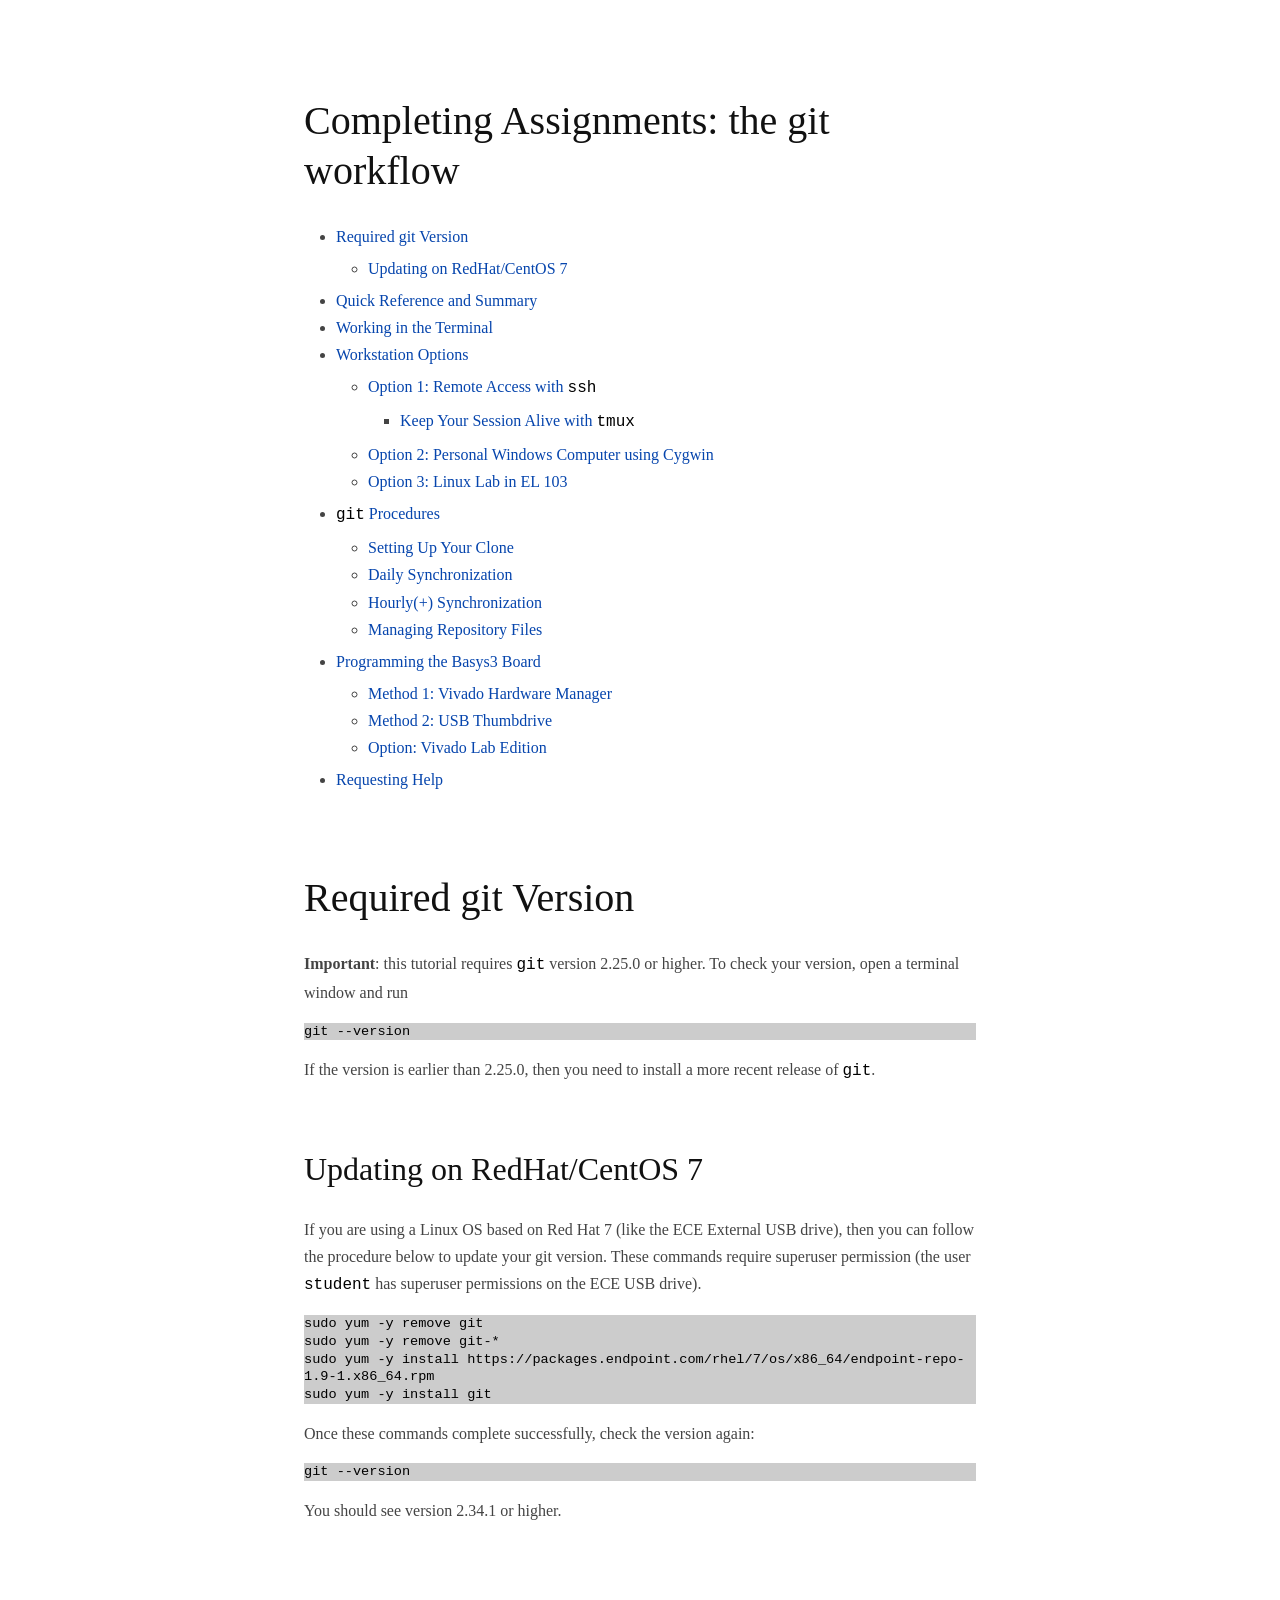
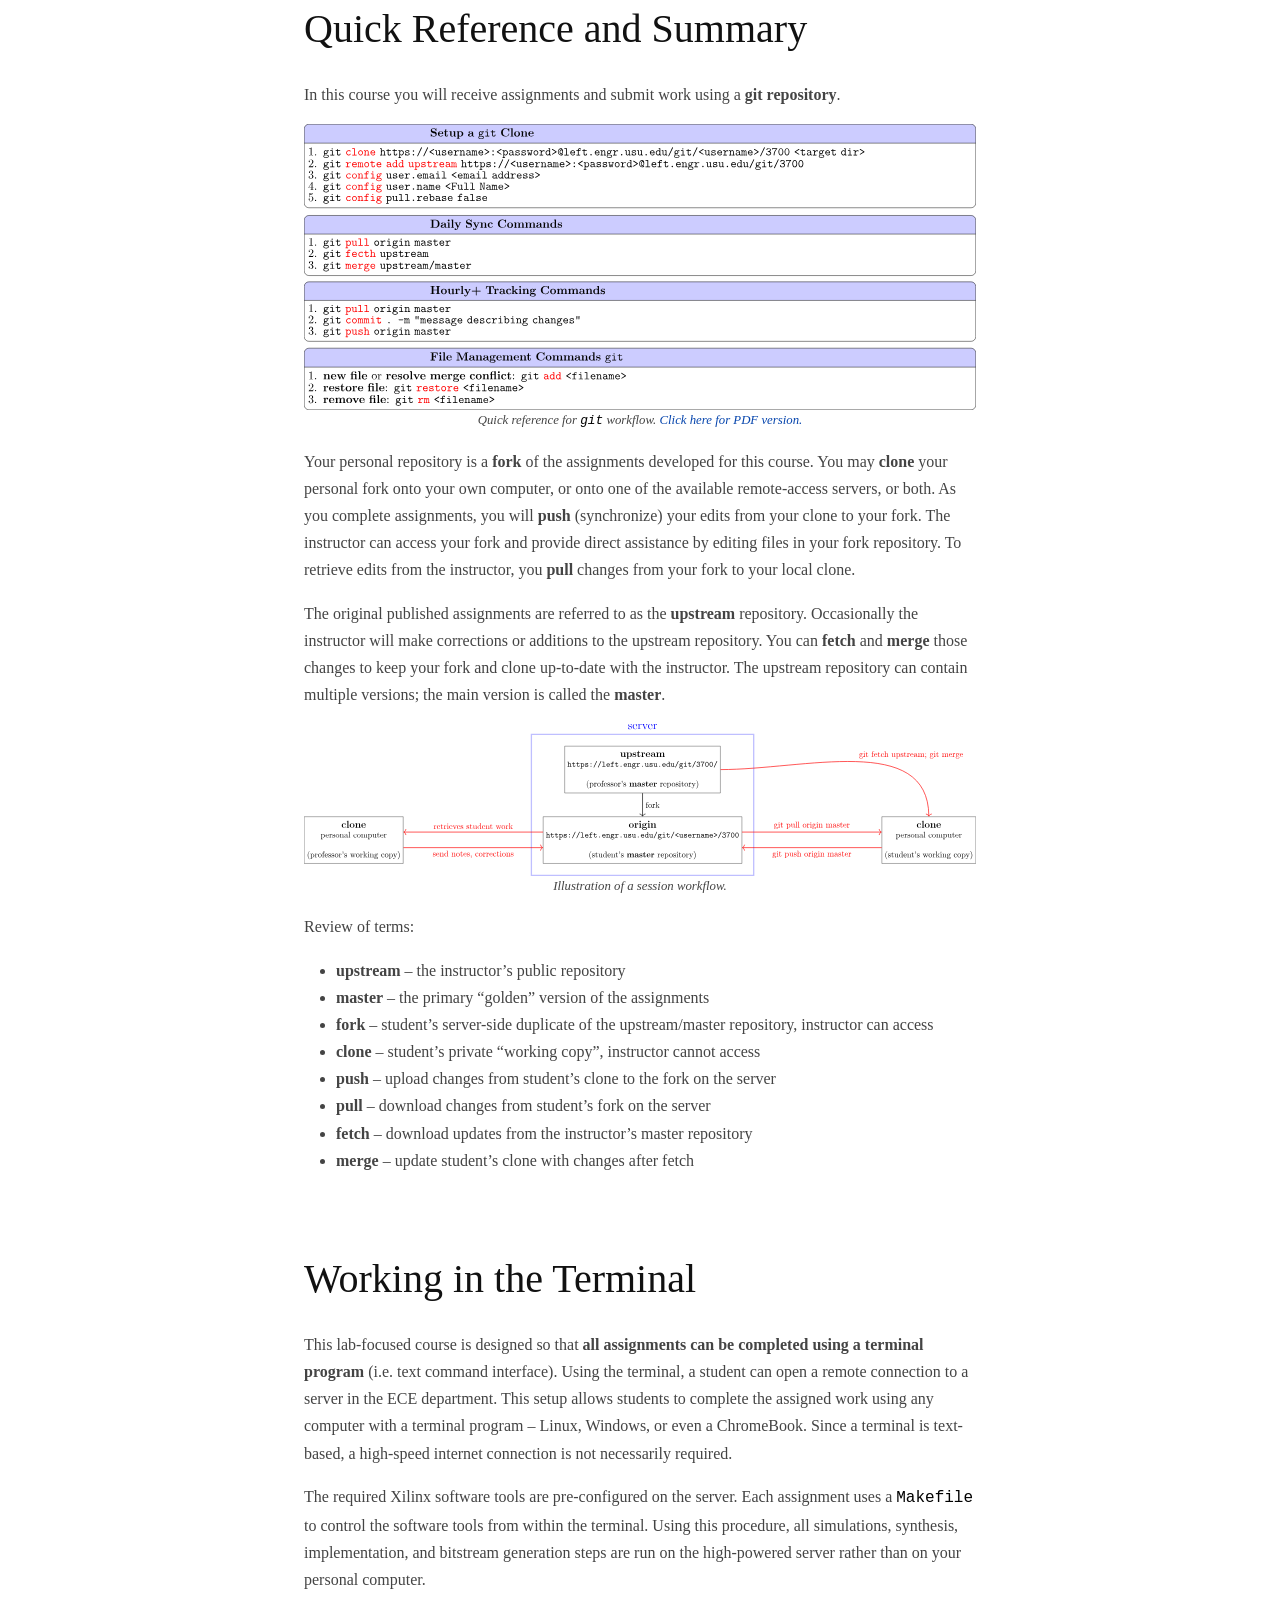
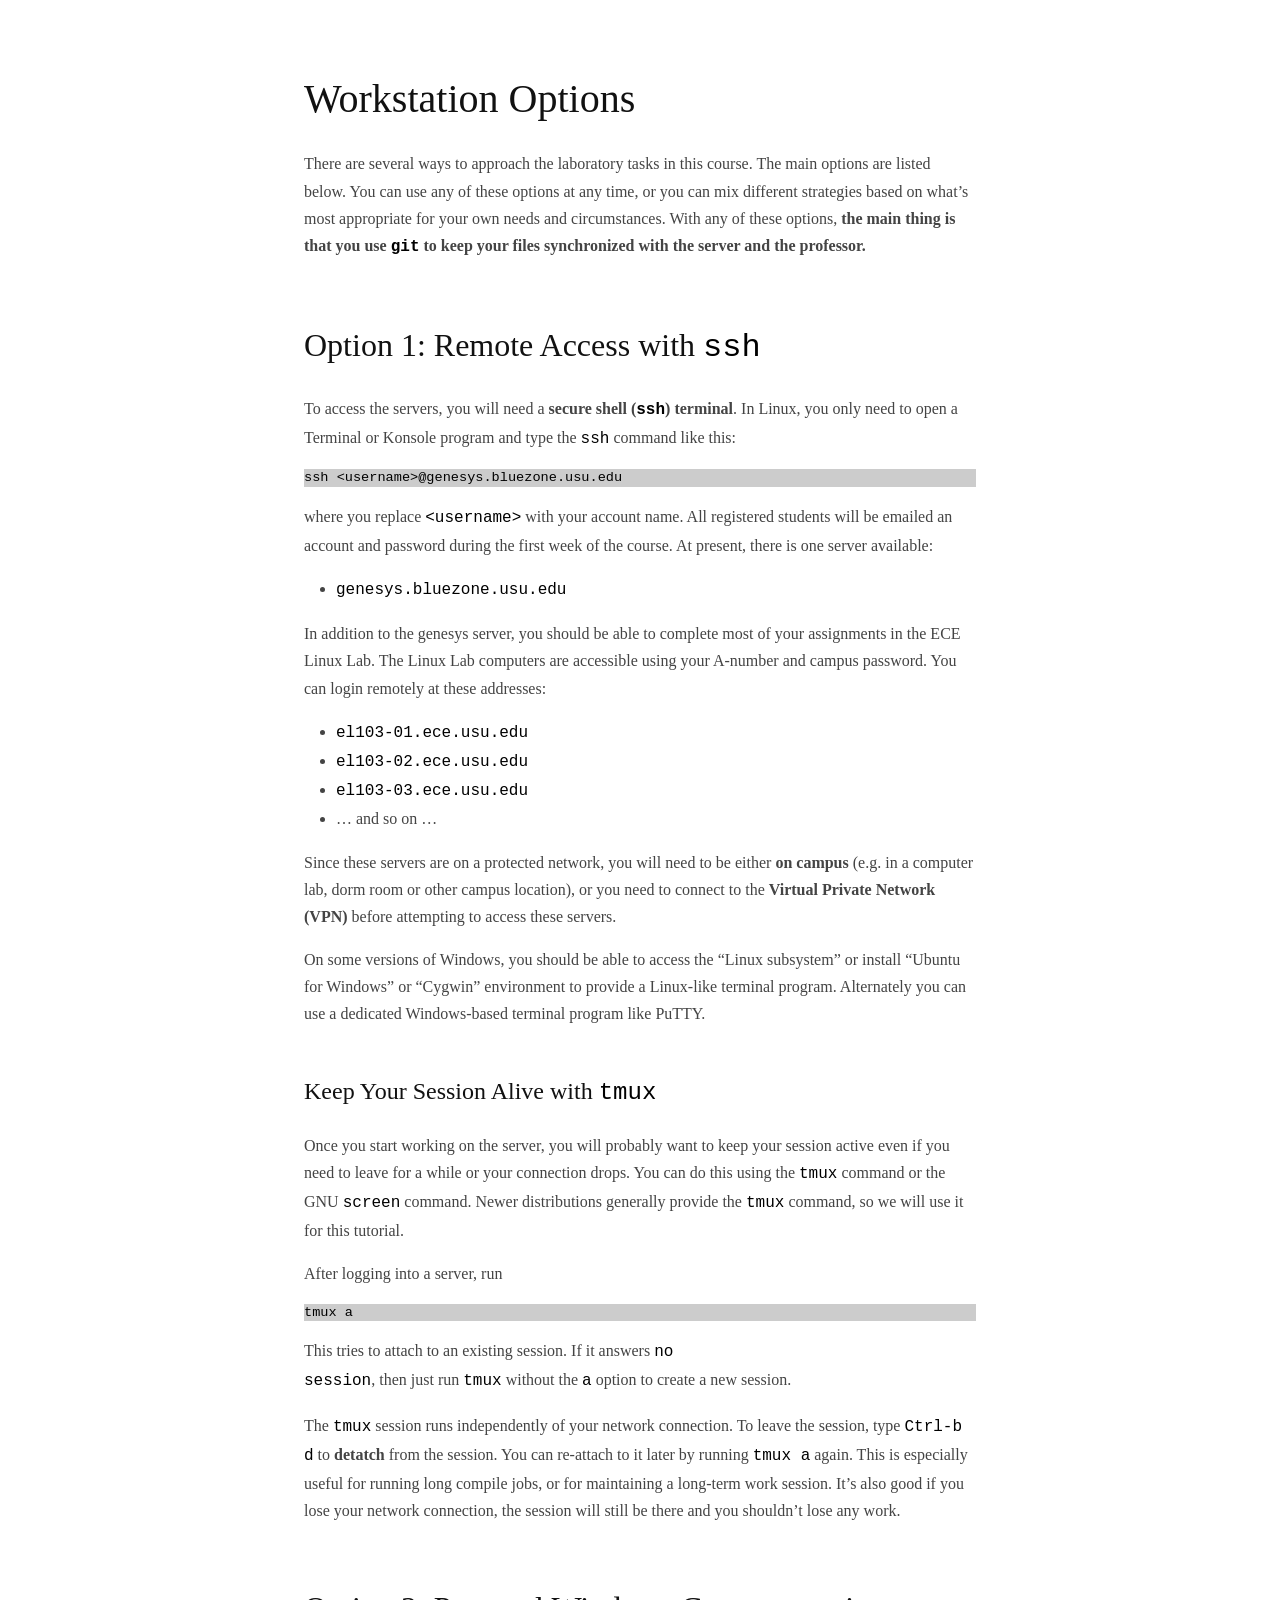
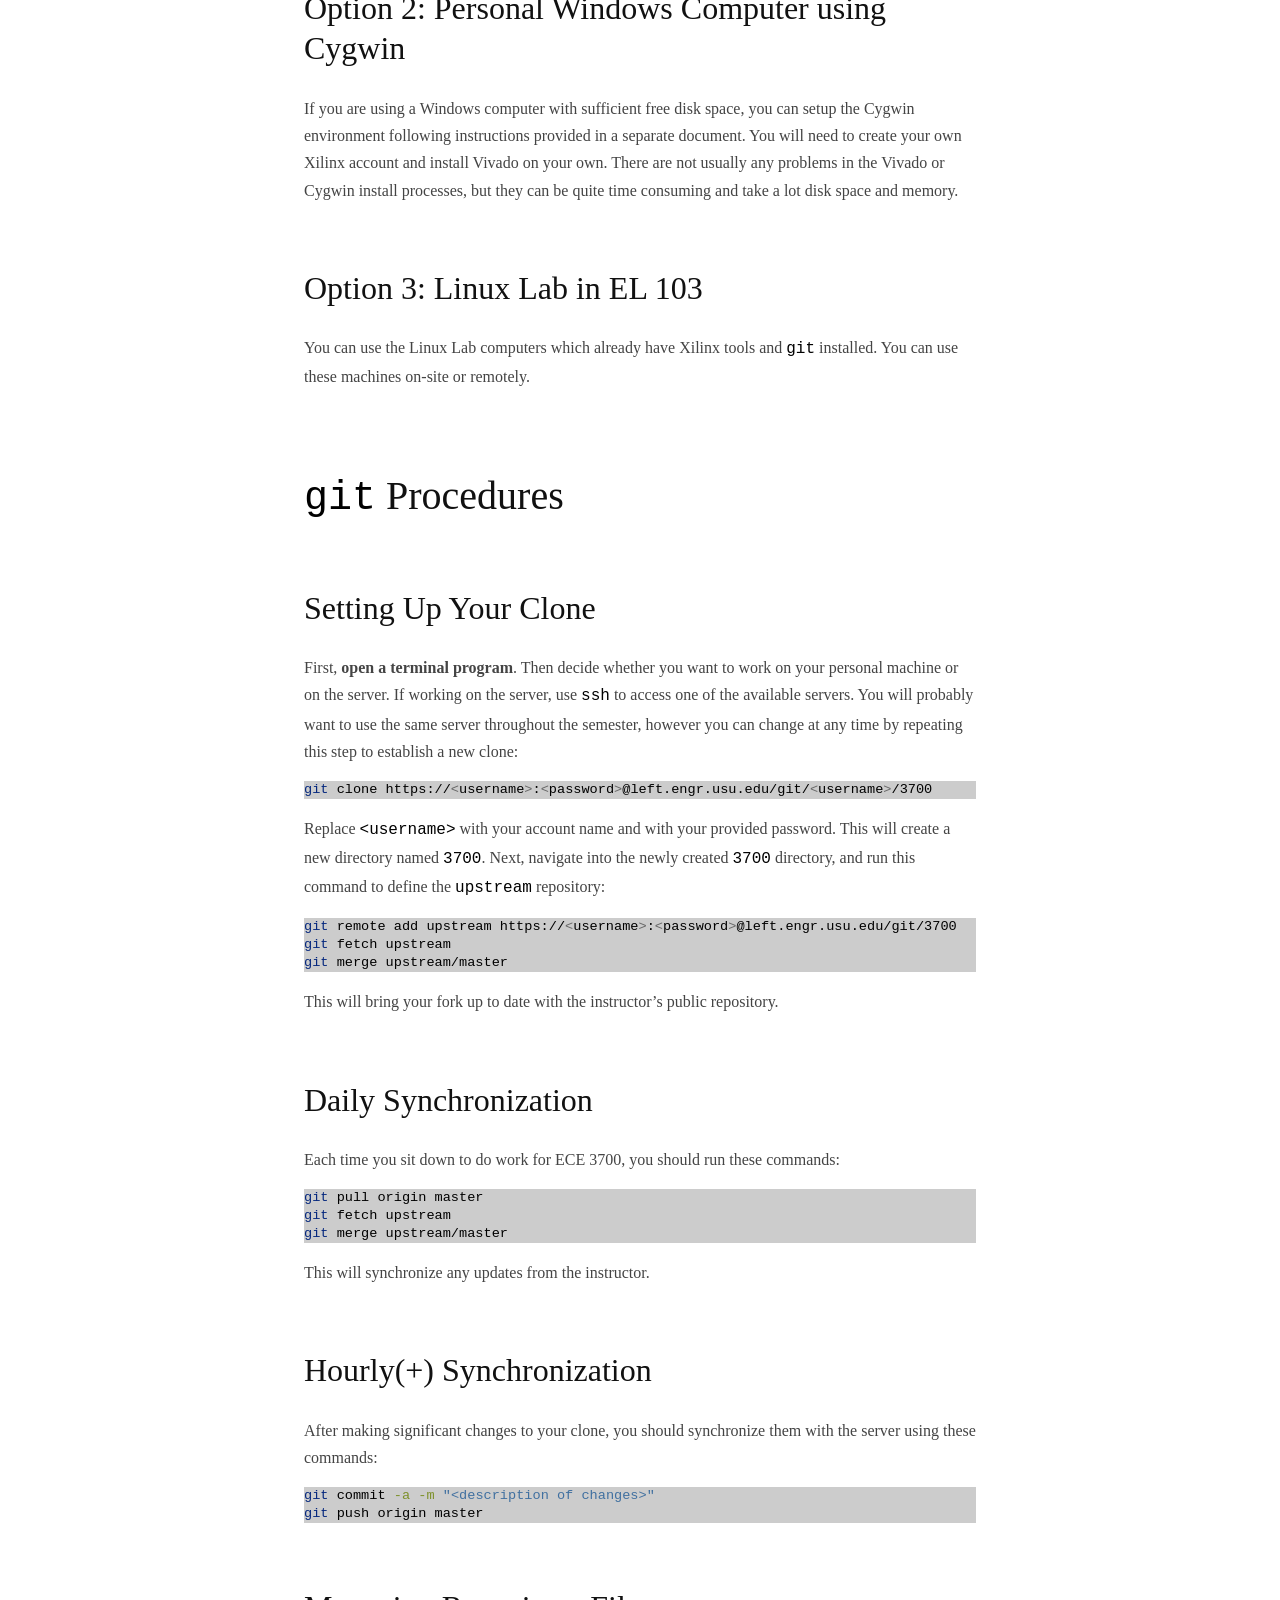
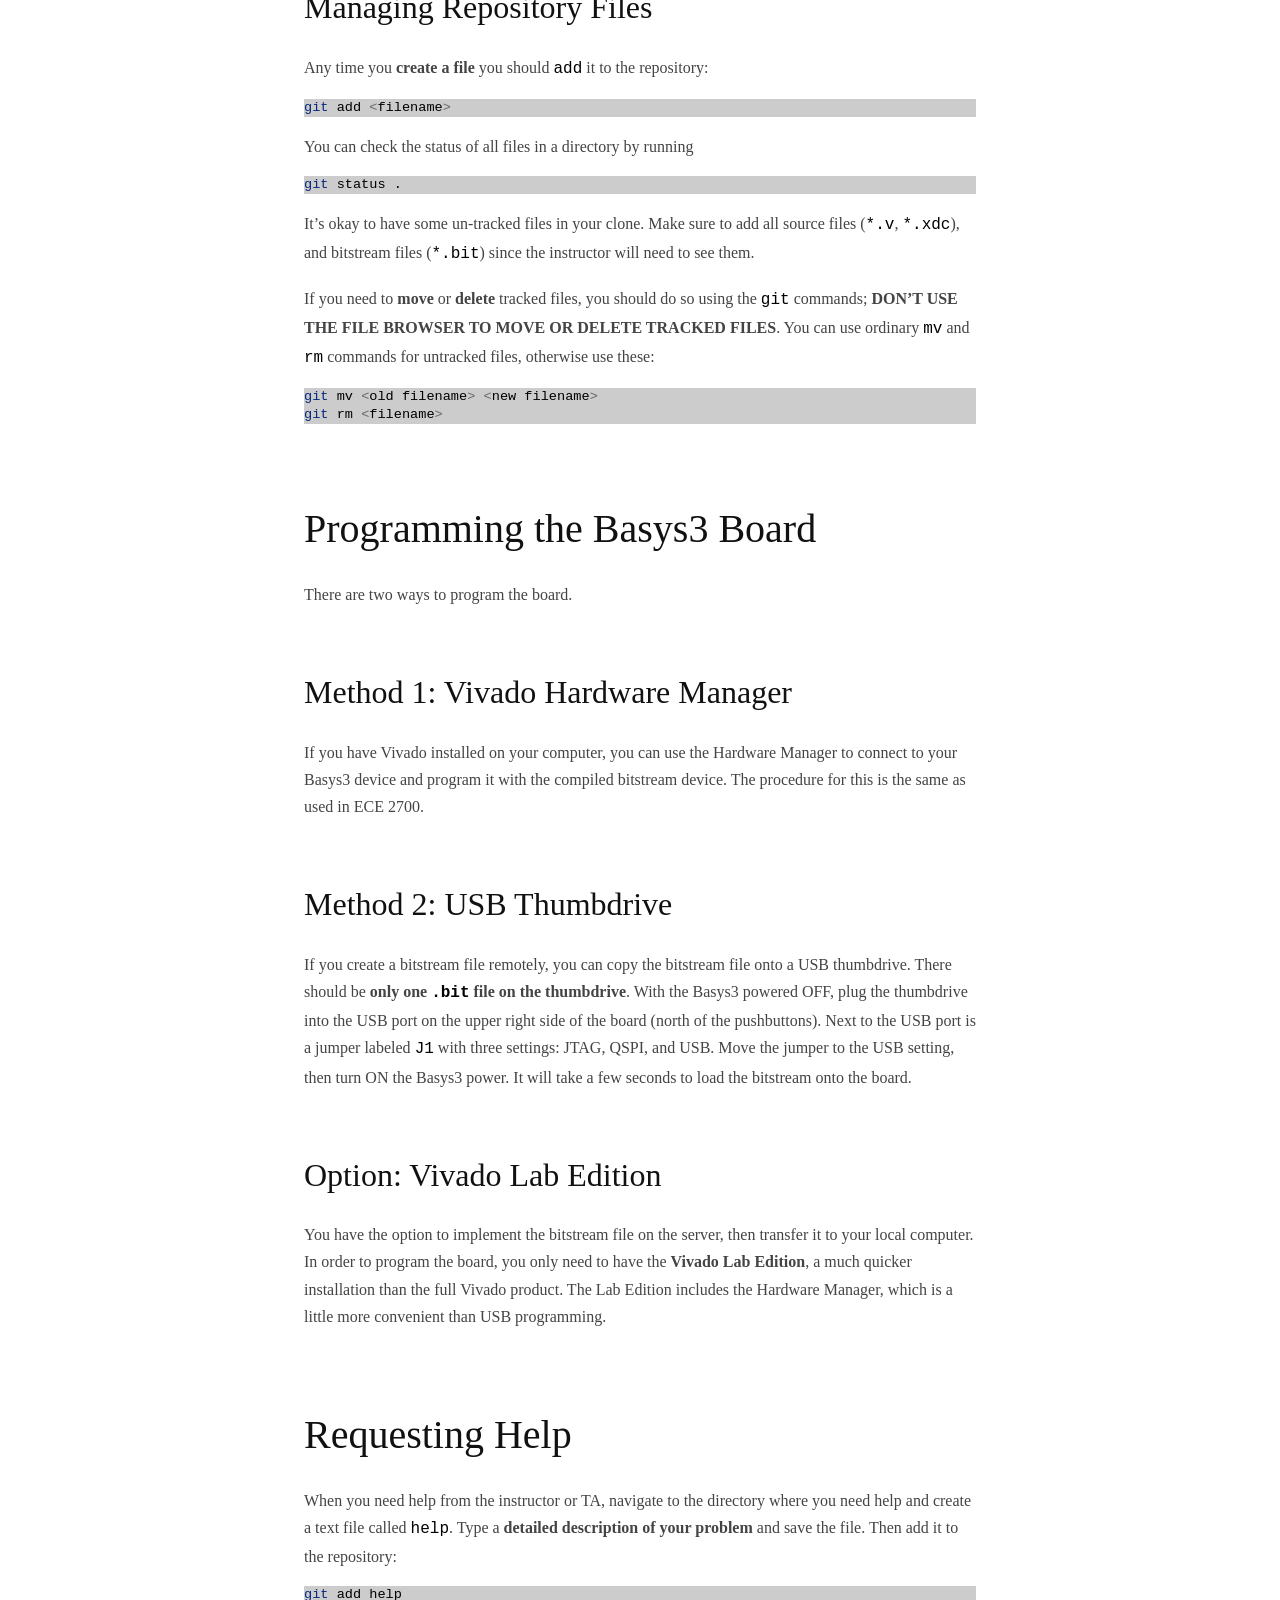
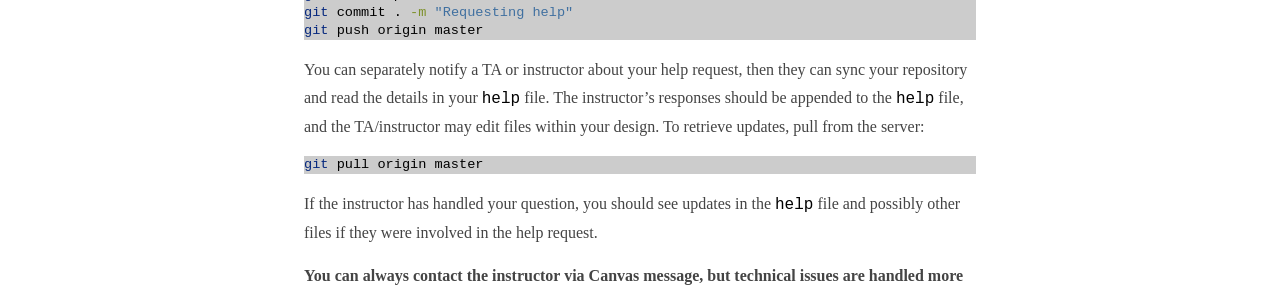
==== commit 8053266e: "Updated for S24" ====
--- a/workflows/index.html
+++ b/workflows/index.html
@@ -4,219 +4,389 @@
   <meta charset="utf-8" />
   <meta name="generator" content="pandoc" />
   <meta name="viewport" content="width=device-width, initial-scale=1.0, user-scalable=yes" />
-  <title>Git Workflow</title>
-  <style type="text/css">
-      code{white-space: pre-wrap;}
-      span.smallcaps{font-variant: small-caps;}
-      span.underline{text-decoration: underline;}
-      div.column{display: inline-block; vertical-align: top; width: 50%;}
+  <title>Completing Assignments: the git workflow</title>
+  <style>
+    code{white-space: pre-wrap;}
+    span.smallcaps{font-variant: small-caps;}
+    span.underline{text-decoration: underline;}
+    div.column{display: inline-block; vertical-align: top; width: 50%;}
+    div.hanging-indent{margin-left: 1.5em; text-indent: -1.5em;}
+    ul.task-list{list-style: none;}
+    pre > code.sourceCode { white-space: pre; position: relative; }
+    pre > code.sourceCode > span { display: inline-block; line-height: 1.25; }
+    pre > code.sourceCode > span:empty { height: 1.2em; }
+    .sourceCode { overflow: visible; }
+    code.sourceCode > span { color: inherit; text-decoration: inherit; }
+    div.sourceCode { margin: 1em 0; }
+    pre.sourceCode { margin: 0; }
+    @media screen {
+    div.sourceCode { overflow: auto; }
+    }
+    @media print {
+    pre > code.sourceCode { white-space: pre-wrap; }
+    pre > code.sourceCode > span { text-indent: -5em; padding-left: 5em; }
+    }
+    pre.numberSource code
+      { counter-reset: source-line 0; }
+    pre.numberSource code > span
+      { position: relative; left: -4em; counter-increment: source-line; }
+    pre.numberSource code > span > a:first-child::before
+      { content: counter(source-line);
+        position: relative; left: -1em; text-align: right; vertical-align: baseline;
+        border: none; display: inline-block;
+        -webkit-touch-callout: none; -webkit-user-select: none;
+        -khtml-user-select: none; -moz-user-select: none;
+        -ms-user-select: none; user-select: none;
+        padding: 0 4px; width: 4em;
+        color: #aaaaaa;
+      }
+    pre.numberSource { margin-left: 3em; border-left: 1px solid #aaaaaa;  padding-left: 4px; }
+    div.sourceCode
+      {   }
+    @media screen {
+    pre > code.sourceCode > span > a:first-child::before { text-decoration: underline; }
+    }
+    code span.al { color: #ff0000; font-weight: bold; } /* Alert */
+    code span.an { color: #60a0b0; font-weight: bold; font-style: italic; } /* Annotation */
+    code span.at { color: #7d9029; } /* Attribute */
+    code span.bn { color: #40a070; } /* BaseN */
+    code span.bu { } /* BuiltIn */
+    code span.cf { color: #007020; font-weight: bold; } /* ControlFlow */
+    code span.ch { color: #4070a0; } /* Char */
+    code span.cn { color: #880000; } /* Constant */
+    code span.co { color: #60a0b0; font-style: italic; } /* Comment */
+    code span.cv { color: #60a0b0; font-weight: bold; font-style: italic; } /* CommentVar */
+    code span.do { color: #ba2121; font-style: italic; } /* Documentation */
+    code span.dt { color: #902000; } /* DataType */
+    code span.dv { color: #40a070; } /* DecVal */
+    code span.er { color: #ff0000; font-weight: bold; } /* Error */
+    code span.ex { } /* Extension */
+    code span.fl { color: #40a070; } /* Float */
+    code span.fu { color: #06287e; } /* Function */
+    code span.im { } /* Import */
+    code span.in { color: #60a0b0; font-weight: bold; font-style: italic; } /* Information */
+    code span.kw { color: #007020; font-weight: bold; } /* Keyword */
+    code span.op { color: #666666; } /* Operator */
+    code span.ot { color: #007020; } /* Other */
+    code span.pp { color: #bc7a00; } /* Preprocessor */
+    code span.sc { color: #4070a0; } /* SpecialChar */
+    code span.ss { color: #bb6688; } /* SpecialString */
+    code span.st { color: #4070a0; } /* String */
+    code span.va { color: #19177c; } /* Variable */
+    code span.vs { color: #4070a0; } /* VerbatimString */
+    code span.wa { color: #60a0b0; font-weight: bold; font-style: italic; } /* Warning */
+    .display.math{display: block; text-align: center; margin: 0.5rem auto;}
   </style>
-  <style type="text/css">
-a.sourceLine { display: inline-block; line-height: 1.25; }
-a.sourceLine { pointer-events: none; color: inherit; text-decoration: inherit; }
-a.sourceLine:empty { height: 1.2em; position: absolute; }
-.sourceCode { overflow: visible; }
-code.sourceCode { white-space: pre; position: relative; }
-div.sourceCode { margin: 1em 0; }
-pre.sourceCode { margin: 0; }
-@media screen {
-div.sourceCode { overflow: auto; }
-}
-@media print {
-code.sourceCode { white-space: pre-wrap; }
-a.sourceLine { text-indent: -1em; padding-left: 1em; }
-}
-pre.numberSource a.sourceLine
-  { position: relative; }
-pre.numberSource a.sourceLine:empty
-  { position: absolute; }
-pre.numberSource a.sourceLine::before
-  { content: attr(data-line-number);
-    position: absolute; left: -5em; text-align: right; vertical-align: baseline;
-    border: none; pointer-events: all;
-    -webkit-touch-callout: none; -webkit-user-select: none;
-    -khtml-user-select: none; -moz-user-select: none;
-    -ms-user-select: none; user-select: none;
-    padding: 0 4px; width: 4em;
-    color: #aaaaaa;
-  }
-pre.numberSource { margin-left: 3em; border-left: 1px solid #aaaaaa;  padding-left: 4px; }
-div.sourceCode
-  {  }
-@media screen {
-a.sourceLine::before { text-decoration: underline; }
-}
-code span.al { color: #ff0000; font-weight: bold; } /* Alert */
-code span.an { color: #60a0b0; font-weight: bold; font-style: italic; } /* Annotation */
-code span.at { color: #7d9029; } /* Attribute */
-code span.bn { color: #40a070; } /* BaseN */
-code span.bu { } /* BuiltIn */
-code span.cf { color: #007020; font-weight: bold; } /* ControlFlow */
-code span.ch { color: #4070a0; } /* Char */
-code span.cn { color: #880000; } /* Constant */
-code span.co { color: #60a0b0; font-style: italic; } /* Comment */
-code span.cv { color: #60a0b0; font-weight: bold; font-style: italic; } /* CommentVar */
-code span.do { color: #ba2121; font-style: italic; } /* Documentation */
-code span.dt { color: #902000; } /* DataType */
-code span.dv { color: #40a070; } /* DecVal */
-code span.er { color: #ff0000; font-weight: bold; } /* Error */
-code span.ex { } /* Extension */
-code span.fl { color: #40a070; } /* Float */
-code span.fu { color: #06287e; } /* Function */
-code span.im { } /* Import */
-code span.in { color: #60a0b0; font-weight: bold; font-style: italic; } /* Information */
-code span.kw { color: #007020; font-weight: bold; } /* Keyword */
-code span.op { color: #666666; } /* Operator */
-code span.ot { color: #007020; } /* Other */
-code span.pp { color: #bc7a00; } /* Preprocessor */
-code span.sc { color: #4070a0; } /* SpecialChar */
-code span.ss { color: #bb6688; } /* SpecialString */
-code span.st { color: #4070a0; } /* String */
-code span.va { color: #19177c; } /* Variable */
-code span.vs { color: #4070a0; } /* VerbatimString */
-code span.wa { color: #60a0b0; font-weight: bold; font-style: italic; } /* Warning */
-  </style>
-  <link rel="stylesheet" href="../3700.css">
+  <link rel="stylesheet" href="../3700.css" />
   <!--[if lt IE 9]>
     <script src="//cdnjs.cloudflare.com/ajax/libs/html5shiv/3.7.3/html5shiv-printshiv.min.js"></script>
   <![endif]-->
 </head>
 <body>
-<header>
-<h1 class="title">Git Workflow</h1>
+<header id="title-block-header">
+<h1 class="title">Completing Assignments: the git workflow</h1>
 </header>
-<nav id="TOC">
-<ul>
-<li><a href="#required-git-version">Required git Version</a><ul>
-<li><a href="#updating-on-redhatcentos-7">Updating on RedHat/CentOS 7</a></li>
-</ul></li>
-<li><a href="#quick-reference-and-summary">Quick Reference and Summary</a></li>
+<nav id="TOC" role="doc-toc">
+<ul>
+<li><a href="#required-git-version">Required git Version</a>
+<ul>
+<li><a href="#updating-on-redhatcentos-7">Updating on RedHat/CentOS
+7</a></li>
+</ul></li>
+<li><a href="#quick-reference-and-summary">Quick Reference and
+Summary</a></li>
 <li><a href="#working-in-the-terminal">Working in the Terminal</a></li>
-<li><a href="#workstation-options">Workstation Options</a><ul>
-<li><a href="#option-1-remote-access-with-ssh">Option 1: Remote Access with <code>ssh</code></a></li>
-<li><a href="#keep-your-session-alive-with-screen">Keep Your Session Alive with <code>screen</code></a></li>
-<li><a href="#option-2-personal-or-lab-computer-with-the-ece-external-hard-drive">Option 2: Personal or Lab Computer with the ECE External Hard Drive</a></li>
-<li><a href="#option-3-personal-windows-computer-using-cygwin">Option 3: Personal Windows Computer using Cygwin</a></li>
-<li><a href="#option-4-windows-pc-lab-in-el-105">Option 4: Windows PC Lab in EL 105</a></li>
-</ul></li>
-<li><a href="#git-procedures"><code>git</code> Procedures</a><ul>
+<li><a href="#workstation-options">Workstation Options</a>
+<ul>
+<li><a href="#option-1-remote-access-with-ssh">Option 1: Remote Access
+with <code>ssh</code></a>
+<ul>
+<li><a href="#keep-your-session-alive-with-tmux">Keep Your Session Alive
+with <code>tmux</code></a></li>
+</ul></li>
+<li><a href="#option-2-personal-windows-computer-using-cygwin">Option 2:
+Personal Windows Computer using Cygwin</a></li>
+<li><a href="#option-3-linux-lab-in-el-103">Option 3: Linux Lab in EL
+103</a></li>
+</ul></li>
+<li><a href="#git-procedures"><code>git</code> Procedures</a>
+<ul>
 <li><a href="#setting-up-your-clone">Setting Up Your Clone</a></li>
 <li><a href="#daily-synchronization">Daily Synchronization</a></li>
 <li><a href="#hourly-synchronization">Hourly(+) Synchronization</a></li>
-<li><a href="#managing-repository-files">Managing Repository Files</a></li>
-</ul></li>
-<li><a href="#programming-the-basys3-board">Programming the Basys3 Board</a><ul>
-<li><a href="#method-1-vivado-hardware-manager">Method 1: Vivado Hardware Manager</a></li>
+<li><a href="#managing-repository-files">Managing Repository
+Files</a></li>
+</ul></li>
+<li><a href="#programming-the-basys3-board">Programming the Basys3
+Board</a>
+<ul>
+<li><a href="#method-1-vivado-hardware-manager">Method 1: Vivado
+Hardware Manager</a></li>
 <li><a href="#method-2-usb-thumbdrive">Method 2: USB Thumbdrive</a></li>
-<li><a href="#option-vivado-lab-edition">Option: Vivado Lab Edition</a></li>
+<li><a href="#option-vivado-lab-edition">Option: Vivado Lab
+Edition</a></li>
 </ul></li>
 <li><a href="#requesting-help">Requesting Help</a></li>
 </ul>
 </nav>
 <h1 id="required-git-version">Required git Version</h1>
-<p><strong>Important</strong>: this tutorial requires <code>git</code> version 2.25.0 or higher. To check your version, open a terminal window and run</p>
+<p><strong>Important</strong>: this tutorial requires <code>git</code>
+version 2.25.0 or higher. To check your version, open a terminal window
+and run</p>
 <pre><code>git --version</code></pre>
-<p>If the version is earlier than 2.25.0, then you need to install a more recent release of <code>git</code>.</p>
+<p>If the version is earlier than 2.25.0, then you need to install a
+more recent release of <code>git</code>.</p>
 <h2 id="updating-on-redhatcentos-7">Updating on RedHat/CentOS 7</h2>
-<p>If you are using a Linux OS based on Red Hat 7 (like the ECE External USB drive), then you can follow the procedure below to update your git version. These commands require superuser permission (the user <code>student</code> has superuser permissions on the ECE USB drive).</p>
+<p>If you are using a Linux OS based on Red Hat 7 (like the ECE External
+USB drive), then you can follow the procedure below to update your git
+version. These commands require superuser permission (the user
+<code>student</code> has superuser permissions on the ECE USB
+drive).</p>
 <pre><code>sudo yum -y remove git
 sudo yum -y remove git-*
 sudo yum -y install https://packages.endpoint.com/rhel/7/os/x86_64/endpoint-repo-1.9-1.x86_64.rpm
 sudo yum -y install git</code></pre>
-<p>Once these commands complete successfully, check the version again:</p>
+<p>Once these commands complete successfully, check the version
+again:</p>
 <pre><code>git --version</code></pre>
 <p>You should see version 2.34.1 or higher.</p>
 <h1 id="quick-reference-and-summary">Quick Reference and Summary</h1>
-<p>In this course you will receive assignments and submit work using a <strong>git repository</strong>.</p>
+<p>In this course you will receive assignments and submit work using a
+<strong>git repository</strong>.</p>
 <figure>
-<img src="figures/git_reference_sheet.svg" alt="Quick reference for git workflow. Click here for PDF version." style="width:100.0%" /><figcaption>Quick reference for <code>git</code> workflow. <a href="figures/git_reference_sheet.pdf">Click here for PDF version.</a></figcaption>
+<img src="figures/git_reference_sheet.svg" style="width:100.0%"
+alt="Quick reference for git workflow. Click here for PDF version." />
+<figcaption aria-hidden="true">Quick reference for <code>git</code>
+workflow. <a href="figures/git_reference_sheet.pdf">Click here for PDF
+version.</a></figcaption>
 </figure>
-<p>Your personal repository is a <strong>fork</strong> of the assignments developed for this course. You may <strong>clone</strong> your personal fork onto your own computer, or onto one of the available remote-access servers, or both. As you complete assignments, you will <strong>push</strong> (synchronize) your edits from your clone to your fork. The instructor can access your fork and provide direct assistance by editing files in your fork repository. To retrieve edits from the instructor, you <strong>pull</strong> changes from your fork to your local clone.</p>
-<p>The original published assignments are referred to as the <strong>upstream</strong> repository. Occasionally the instructor will make corrections or additions to the upstream repository. You can <strong>fetch</strong> and <strong>merge</strong> those changes to keep your fork and clone up-to-date with the instructor. The upstream repository can contain multiple versions; the main version is called the <strong>master</strong>.</p>
+<p>Your personal repository is a <strong>fork</strong> of the
+assignments developed for this course. You may <strong>clone</strong>
+your personal fork onto your own computer, or onto one of the available
+remote-access servers, or both. As you complete assignments, you will
+<strong>push</strong> (synchronize) your edits from your clone to your
+fork. The instructor can access your fork and provide direct assistance
+by editing files in your fork repository. To retrieve edits from the
+instructor, you <strong>pull</strong> changes from your fork to your
+local clone.</p>
+<p>The original published assignments are referred to as the
+<strong>upstream</strong> repository. Occasionally the instructor will
+make corrections or additions to the upstream repository. You can
+<strong>fetch</strong> and <strong>merge</strong> those changes to keep
+your fork and clone up-to-date with the instructor. The upstream
+repository can contain multiple versions; the main version is called the
+<strong>master</strong>.</p>
 <figure>
-<img src="figures/repository_organization.svg" alt="Illustration of a session workflow." style="width:150.0%" /><figcaption>Illustration of a session workflow.</figcaption>
+<img src="figures/repository_organization.svg" style="width:150.0%"
+alt="Illustration of a session workflow." />
+<figcaption aria-hidden="true">Illustration of a session
+workflow.</figcaption>
 </figure>
 <p>Review of terms:</p>
 <ul>
 <li><strong>upstream</strong> – the instructor’s public repository</li>
-<li><strong>master</strong> – the primary “golden” version of the assignments</li>
-<li><strong>fork</strong> – student’s server-side duplicate of the upstream/master repository, instructor can access</li>
-<li><strong>clone</strong> – student’s private “working copy”, instructor cannot access</li>
-<li><strong>push</strong> – upload changes from student’s clone to the fork on the server</li>
-<li><strong>pull</strong> – download changes from student’s fork on the server</li>
-<li><strong>fetch</strong> – download updates from the instructor’s master repository</li>
-<li><strong>merge</strong> – update student’s clone with changes after fetch</li>
+<li><strong>master</strong> – the primary “golden” version of the
+assignments</li>
+<li><strong>fork</strong> – student’s server-side duplicate of the
+upstream/master repository, instructor can access</li>
+<li><strong>clone</strong> – student’s private “working copy”,
+instructor cannot access</li>
+<li><strong>push</strong> – upload changes from student’s clone to the
+fork on the server</li>
+<li><strong>pull</strong> – download changes from student’s fork on the
+server</li>
+<li><strong>fetch</strong> – download updates from the instructor’s
+master repository</li>
+<li><strong>merge</strong> – update student’s clone with changes after
+fetch</li>
 </ul>
 <h1 id="working-in-the-terminal">Working in the Terminal</h1>
-<p>This lab-focused course is designed so that <strong>all assignments can be completed using a terminal program</strong> (i.e. text command interface). Using the terminal, a student can open a remote connection to a server in the ECE department. This setup allows students to complete the assigned work using any computer with a terminal program – Linux, Windows, or even a ChromeBook. Since a terminal is text-based, a high-speed internet connection is not necessarily required.</p>
-<p>The required Xilinx software tools are pre-configured on the server. Each assignment uses a <code>Makefile</code> to control the software tools from within the terminal. Using this procedure, all simulations, synthesis, implementation, and bitstream generation steps are run on the high-powered server rather than on your personal computer.</p>
+<p>This lab-focused course is designed so that <strong>all assignments
+can be completed using a terminal program</strong> (i.e. text command
+interface). Using the terminal, a student can open a remote connection
+to a server in the ECE department. This setup allows students to
+complete the assigned work using any computer with a terminal program –
+Linux, Windows, or even a ChromeBook. Since a terminal is text-based, a
+high-speed internet connection is not necessarily required.</p>
+<p>The required Xilinx software tools are pre-configured on the server.
+Each assignment uses a <code>Makefile</code> to control the software
+tools from within the terminal. Using this procedure, all simulations,
+synthesis, implementation, and bitstream generation steps are run on the
+high-powered server rather than on your personal computer.</p>
 <h1 id="workstation-options">Workstation Options</h1>
-<p>There are several ways to approach the laboratory tasks in this course. The main options are listed below. You can use any of these options at any time, or you can mix different strategies based on what’s most appropriate for your own needs and circumstances. With any of these options, <strong>the main thing is that you use <code>git</code> to keep your files synchronized with the server and the professor.</strong></p>
-<h2 id="option-1-remote-access-with-ssh">Option 1: Remote Access with <code>ssh</code></h2>
-<p>To access the servers, you will need a <strong>secure shell (<code>ssh</code>) terminal</strong>. In Linux, you only need to open a Terminal or Konsole program and type the <code>ssh</code> command like this:</p>
+<p>There are several ways to approach the laboratory tasks in this
+course. The main options are listed below. You can use any of these
+options at any time, or you can mix different strategies based on what’s
+most appropriate for your own needs and circumstances. With any of these
+options, <strong>the main thing is that you use <code>git</code> to keep
+your files synchronized with the server and the professor.</strong></p>
+<h2 id="option-1-remote-access-with-ssh">Option 1: Remote Access with
+<code>ssh</code></h2>
+<p>To access the servers, you will need a <strong>secure shell
+(<code>ssh</code>) terminal</strong>. In Linux, you only need to open a
+Terminal or Konsole program and type the <code>ssh</code> command like
+this:</p>
 <pre><code>ssh &lt;username&gt;@genesys.bluezone.usu.edu</code></pre>
-<p>where you replace <code>&lt;username&gt;</code> with your account name. All registered students will be emailed an account and password during the first week of the course. At present, there are two servers available:</p>
+<p>where you replace <code>&lt;username&gt;</code> with your account
+name. All registered students will be emailed an account and password
+during the first week of the course. At present, there is one server
+available:</p>
 <ul>
 <li><code>genesys.bluezone.usu.edu</code></li>
-<li><code>rando.bluezone.usu.edu</code></li>
 </ul>
-<p>Since these servers use the BlueZone network, you will need to be either <strong>on campus</strong> (e.g. in a dorm room or other campus location), or you need to connect to the <strong>Virtual Private Network (VPN)</strong> before attempting to access these servers.</p>
-<p>On some versions of Windows, you should be able to access the “Linux subsystem” or install “Ubuntu for Windows” or “Cygwin” environment to provide a Linux-like terminal program. Alternately you can use a dedicated Windows-based terminal program like PuTTY.</p>
-<h2 id="keep-your-session-alive-with-screen">Keep Your Session Alive with <code>screen</code></h2>
-<p>Once you start working on the server, you will probably want to keep your session active even if you need to leave for a while or your connection drops. You can do this using the GNU <code>screen</code> command. After logging into the server, run</p>
-<pre><code>screen -dRR</code></pre>
-<p>This command initiates a <code>screen</code> session that is independent of your network connection. To leave the session, type <code>Ctrl-a d</code> to <strong>detatch</strong> from the session. You can re-attach to it by running <code>screen -dRR</code> again. This is especially useful for running long compile jobs, or for maintaining a long-term work session.</p>
-<h2 id="option-2-personal-or-lab-computer-with-the-ece-external-hard-drive">Option 2: Personal or Lab Computer with the ECE External Hard Drive</h2>
-<p>You also have the option of using your own computer with the terminal-based workflow. If you use the ECE external harddrive, the Xilinx tools are pre-installed and you should be able to do all the labs in a local terminal rather than on the server. You will still need an internet connection to synchronize your <code>git</code> repository.</p>
-<h2 id="option-3-personal-windows-computer-using-cygwin">Option 3: Personal Windows Computer using Cygwin</h2>
-<p>If you are using a Windows computer with sufficient free disk space, you can setup the Cygwin environment following instructions provided in a separate document. You will need to create your own Xilinx account and install Vivado on your own. There are not usually any problems in the Vivado or Cygwin install processes, but they can be quite time consuming.</p>
-<h2 id="option-4-windows-pc-lab-in-el-105">Option 4: Windows PC Lab in EL 105</h2>
-<p>You can boot into the EL 105 machines using the Linux external drive, or you can work within the Cygwin environment under Windows. If using Windows, you should keep your <code>git</code> clone on a thumbdrive and learn to locate the thumbdrive files from the Cygwin terminal.</p>
+<p>In addition to the genesys server, you should be able to complete
+most of your assignments in the ECE Linux Lab. The Linux Lab computers
+are accessible using your A-number and campus password. You can login
+remotely at these addresses:</p>
+<ul>
+<li><code>el103-01.ece.usu.edu</code></li>
+<li><code>el103-02.ece.usu.edu</code></li>
+<li><code>el103-03.ece.usu.edu</code></li>
+<li>… and so on …</li>
+</ul>
+<p>Since these servers are on a protected network, you will need to be
+either <strong>on campus</strong> (e.g. in a computer lab, dorm room or
+other campus location), or you need to connect to the <strong>Virtual
+Private Network (VPN)</strong> before attempting to access these
+servers.</p>
+<p>On some versions of Windows, you should be able to access the “Linux
+subsystem” or install “Ubuntu for Windows” or “Cygwin” environment to
+provide a Linux-like terminal program. Alternately you can use a
+dedicated Windows-based terminal program like PuTTY.</p>
+<h3 id="keep-your-session-alive-with-tmux">Keep Your Session Alive with
+<code>tmux</code></h3>
+<p>Once you start working on the server, you will probably want to keep
+your session active even if you need to leave for a while or your
+connection drops. You can do this using the <code>tmux</code> command or
+the GNU <code>screen</code> command. Newer distributions generally
+provide the <code>tmux</code> command, so we will use it for this
+tutorial.</p>
+<p>After logging into a server, run</p>
+<pre><code>tmux a</code></pre>
+<p>This tries to attach to an existing session. If it answers <code>no
+session</code>, then just run <code>tmux</code> without the
+<code>a</code> option to create a new session.</p>
+<p>The <code>tmux</code> session runs independently of your network
+connection. To leave the session, type <code>Ctrl-b d</code> to
+<strong>detatch</strong> from the session. You can re-attach to it later
+by running <code>tmux a</code> again. This is especially useful for
+running long compile jobs, or for maintaining a long-term work session.
+It’s also good if you lose your network connection, the session will
+still be there and you shouldn’t lose any work.</p>
+<h2 id="option-2-personal-windows-computer-using-cygwin">Option 2:
+Personal Windows Computer using Cygwin</h2>
+<p>If you are using a Windows computer with sufficient free disk space,
+you can setup the Cygwin environment following instructions provided in
+a separate document. You will need to create your own Xilinx account and
+install Vivado on your own. There are not usually any problems in the
+Vivado or Cygwin install processes, but they can be quite time consuming
+and take a lot disk space and memory.</p>
+<h2 id="option-3-linux-lab-in-el-103">Option 3: Linux Lab in EL 103</h2>
+<p>You can use the Linux Lab computers which already have Xilinx tools
+and <code>git</code> installed. You can use these machines on-site or
+remotely.</p>
 <h1 id="git-procedures"><code>git</code> Procedures</h1>
 <h2 id="setting-up-your-clone">Setting Up Your Clone</h2>
-<p>First, <strong>open a terminal program</strong>. Then decide whether you want to work on your personal machine or on the server. If working on the server, use <code>ssh</code> to access one of the available servers. You will probably want to use the same server throughout the semester, however you can change at any time by repeating this step to establish a new clone:</p>
-<div class="sourceCode" id="cb6"><pre class="sourceCode bash"><code class="sourceCode bash"><a class="sourceLine" id="cb6-1" data-line-number="1"><span class="fu">git</span> clone https://<span class="op">&lt;</span>username<span class="op">&gt;</span>:<span class="op">&lt;</span>password<span class="op">&gt;</span>@left.engr.usu.edu/git/<span class="op">&lt;</span>username<span class="op">&gt;</span>/3700 </a></code></pre></div>
-<p>Replace <code>&lt;username&gt;</code> with your account name and <password> with your provided password. This will create a new directory named <code>3700</code>. Next, navigate into the newly created <code>3700</code> directory, and run this command to define the <code>upstream</code> repository:</p>
-<div class="sourceCode" id="cb7"><pre class="sourceCode bash"><code class="sourceCode bash"><a class="sourceLine" id="cb7-1" data-line-number="1"><span class="fu">git</span> remote add upstream https://<span class="op">&lt;</span>username<span class="op">&gt;</span>:<span class="op">&lt;</span>password<span class="op">&gt;</span>@left.engr.usu.edu/git/3700</a>
-<a class="sourceLine" id="cb7-2" data-line-number="2"><span class="fu">git</span> fetch upstream</a>
-<a class="sourceLine" id="cb7-3" data-line-number="3"><span class="fu">git</span> merge upstream/master</a></code></pre></div>
-<p>This will bring your fork up to date with the instructor’s public repository.</p>
+<p>First, <strong>open a terminal program</strong>. Then decide whether
+you want to work on your personal machine or on the server. If working
+on the server, use <code>ssh</code> to access one of the available
+servers. You will probably want to use the same server throughout the
+semester, however you can change at any time by repeating this step to
+establish a new clone:</p>
+<div class="sourceCode" id="cb6"><pre
+class="sourceCode bash"><code class="sourceCode bash"><span id="cb6-1"><a href="#cb6-1" aria-hidden="true" tabindex="-1"></a><span class="fu">git</span> clone https://<span class="op">&lt;</span>username<span class="op">&gt;</span>:<span class="op">&lt;</span>password<span class="op">&gt;</span>@left.engr.usu.edu/git/<span class="op">&lt;</span>username<span class="op">&gt;</span>/3700 </span></code></pre></div>
+<p>Replace <code>&lt;username&gt;</code> with your account name and
+<password> with your provided password. This will create a new directory
+named <code>3700</code>. Next, navigate into the newly created
+<code>3700</code> directory, and run this command to define the
+<code>upstream</code> repository:</p>
+<div class="sourceCode" id="cb7"><pre
+class="sourceCode bash"><code class="sourceCode bash"><span id="cb7-1"><a href="#cb7-1" aria-hidden="true" tabindex="-1"></a><span class="fu">git</span> remote add upstream https://<span class="op">&lt;</span>username<span class="op">&gt;</span>:<span class="op">&lt;</span>password<span class="op">&gt;</span>@left.engr.usu.edu/git/3700</span>
+<span id="cb7-2"><a href="#cb7-2" aria-hidden="true" tabindex="-1"></a><span class="fu">git</span> fetch upstream</span>
+<span id="cb7-3"><a href="#cb7-3" aria-hidden="true" tabindex="-1"></a><span class="fu">git</span> merge upstream/master</span></code></pre></div>
+<p>This will bring your fork up to date with the instructor’s public
+repository.</p>
 <h2 id="daily-synchronization">Daily Synchronization</h2>
-<p>Each time you sit down to do work for ECE 3700, you should run these commands:</p>
-<div class="sourceCode" id="cb8"><pre class="sourceCode bash"><code class="sourceCode bash"><a class="sourceLine" id="cb8-1" data-line-number="1"><span class="fu">git</span> pull origin master </a>
-<a class="sourceLine" id="cb8-2" data-line-number="2"><span class="fu">git</span> fetch upstream</a>
-<a class="sourceLine" id="cb8-3" data-line-number="3"><span class="fu">git</span> merge upstream/master</a></code></pre></div>
+<p>Each time you sit down to do work for ECE 3700, you should run these
+commands:</p>
+<div class="sourceCode" id="cb8"><pre
+class="sourceCode bash"><code class="sourceCode bash"><span id="cb8-1"><a href="#cb8-1" aria-hidden="true" tabindex="-1"></a><span class="fu">git</span> pull origin master </span>
+<span id="cb8-2"><a href="#cb8-2" aria-hidden="true" tabindex="-1"></a><span class="fu">git</span> fetch upstream</span>
+<span id="cb8-3"><a href="#cb8-3" aria-hidden="true" tabindex="-1"></a><span class="fu">git</span> merge upstream/master</span></code></pre></div>
 <p>This will synchronize any updates from the instructor.</p>
 <h2 id="hourly-synchronization">Hourly(+) Synchronization</h2>
-<p>After making significant changes to your clone, you should synchronize them with the server using these commands:</p>
-<div class="sourceCode" id="cb9"><pre class="sourceCode bash"><code class="sourceCode bash"><a class="sourceLine" id="cb9-1" data-line-number="1"><span class="fu">git</span> commit -a -m <span class="st">&quot;&lt;description of changes&gt;&quot;</span></a>
-<a class="sourceLine" id="cb9-2" data-line-number="2"><span class="fu">git</span> push origin master</a></code></pre></div>
+<p>After making significant changes to your clone, you should
+synchronize them with the server using these commands:</p>
+<div class="sourceCode" id="cb9"><pre
+class="sourceCode bash"><code class="sourceCode bash"><span id="cb9-1"><a href="#cb9-1" aria-hidden="true" tabindex="-1"></a><span class="fu">git</span> commit <span class="at">-a</span> <span class="at">-m</span> <span class="st">&quot;&lt;description of changes&gt;&quot;</span></span>
+<span id="cb9-2"><a href="#cb9-2" aria-hidden="true" tabindex="-1"></a><span class="fu">git</span> push origin master</span></code></pre></div>
 <h2 id="managing-repository-files">Managing Repository Files</h2>
-<p>Any time you <strong>create a file</strong> you should <code>add</code> it to the repository:</p>
-<div class="sourceCode" id="cb10"><pre class="sourceCode bash"><code class="sourceCode bash"><a class="sourceLine" id="cb10-1" data-line-number="1"><span class="fu">git</span> add <span class="op">&lt;</span>filename<span class="op">&gt;</span></a></code></pre></div>
+<p>Any time you <strong>create a file</strong> you should
+<code>add</code> it to the repository:</p>
+<div class="sourceCode" id="cb10"><pre
+class="sourceCode bash"><code class="sourceCode bash"><span id="cb10-1"><a href="#cb10-1" aria-hidden="true" tabindex="-1"></a><span class="fu">git</span> add <span class="op">&lt;</span>filename<span class="op">&gt;</span></span></code></pre></div>
 <p>You can check the status of all files in a directory by running</p>
-<div class="sourceCode" id="cb11"><pre class="sourceCode bash"><code class="sourceCode bash"><a class="sourceLine" id="cb11-1" data-line-number="1"><span class="fu">git</span> status .</a></code></pre></div>
-<p>It’s okay to have some un-tracked files in your clone. Make sure to add all source files (<code>*.v</code>, <code>*.xdc</code>), and bitstream files (<code>*.bit</code>) since the instructor will need to see them.</p>
-<p>If you need to <strong>move</strong> or <strong>delete</strong> tracked files, you should do so using the <code>git</code> commands; <strong>DON’T USE THE FILE BROWSER TO MOVE OR DELETE TRACKED FILES</strong>. You can use ordinary <code>mv</code> and <code>rm</code> commands for untracked files, otherwise use these:</p>
-<div class="sourceCode" id="cb12"><pre class="sourceCode bash"><code class="sourceCode bash"><a class="sourceLine" id="cb12-1" data-line-number="1"><span class="fu">git</span> mv <span class="op">&lt;</span>old filename<span class="op">&gt;</span> <span class="op">&lt;</span>new filename<span class="op">&gt;</span></a>
-<a class="sourceLine" id="cb12-2" data-line-number="2"><span class="fu">git</span> rm <span class="op">&lt;</span>filename<span class="op">&gt;</span></a></code></pre></div>
+<div class="sourceCode" id="cb11"><pre
+class="sourceCode bash"><code class="sourceCode bash"><span id="cb11-1"><a href="#cb11-1" aria-hidden="true" tabindex="-1"></a><span class="fu">git</span> status .</span></code></pre></div>
+<p>It’s okay to have some un-tracked files in your clone. Make sure to
+add all source files (<code>*.v</code>, <code>*.xdc</code>), and
+bitstream files (<code>*.bit</code>) since the instructor will need to
+see them.</p>
+<p>If you need to <strong>move</strong> or <strong>delete</strong>
+tracked files, you should do so using the <code>git</code> commands;
+<strong>DON’T USE THE FILE BROWSER TO MOVE OR DELETE TRACKED
+FILES</strong>. You can use ordinary <code>mv</code> and <code>rm</code>
+commands for untracked files, otherwise use these:</p>
+<div class="sourceCode" id="cb12"><pre
+class="sourceCode bash"><code class="sourceCode bash"><span id="cb12-1"><a href="#cb12-1" aria-hidden="true" tabindex="-1"></a><span class="fu">git</span> mv <span class="op">&lt;</span>old filename<span class="op">&gt;</span> <span class="op">&lt;</span>new filename<span class="op">&gt;</span></span>
+<span id="cb12-2"><a href="#cb12-2" aria-hidden="true" tabindex="-1"></a><span class="fu">git</span> rm <span class="op">&lt;</span>filename<span class="op">&gt;</span></span></code></pre></div>
 <h1 id="programming-the-basys3-board">Programming the Basys3 Board</h1>
 <p>There are two ways to program the board.</p>
-<h2 id="method-1-vivado-hardware-manager">Method 1: Vivado Hardware Manager</h2>
-<p>If you have Vivado installed on your computer, you can use the Hardware Manager to connect to your Basys3 device and program it with the compiled bitstream device. The procedure for this is the same as used in ECE 2700.</p>
+<h2 id="method-1-vivado-hardware-manager">Method 1: Vivado Hardware
+Manager</h2>
+<p>If you have Vivado installed on your computer, you can use the
+Hardware Manager to connect to your Basys3 device and program it with
+the compiled bitstream device. The procedure for this is the same as
+used in ECE 2700.</p>
 <h2 id="method-2-usb-thumbdrive">Method 2: USB Thumbdrive</h2>
-<p>If you create a bitstream file remotely, you can copy the bitstream file onto a USB thumbdrive. There should be <strong>only one <code>.bit</code> file on the thumbdrive</strong>. With the Basys3 powered OFF, plug the thumbdrive into the USB port on the upper right side of the board (north of the pushbuttons). Next to the USB port is a jumper labeled <code>J1</code> with three settings: JTAG, QSPI, and USB. Move the jumper to the USB setting, then turn ON the Basys3 power. It will take a few seconds to load the bitstream onto the board.</p>
+<p>If you create a bitstream file remotely, you can copy the bitstream
+file onto a USB thumbdrive. There should be <strong>only one
+<code>.bit</code> file on the thumbdrive</strong>. With the Basys3
+powered OFF, plug the thumbdrive into the USB port on the upper right
+side of the board (north of the pushbuttons). Next to the USB port is a
+jumper labeled <code>J1</code> with three settings: JTAG, QSPI, and USB.
+Move the jumper to the USB setting, then turn ON the Basys3 power. It
+will take a few seconds to load the bitstream onto the board.</p>
 <h2 id="option-vivado-lab-edition">Option: Vivado Lab Edition</h2>
-<p>You have the option to implement the bitstream file on the server, then transfer it to your local computer. In order to program the board, you only need to have the <strong>Vivado Lab Edition</strong>, a much quicker installation than the full Vivado product. The Lab Edition includes the Hardware Manager, which is a little more convenient than USB programming.</p>
+<p>You have the option to implement the bitstream file on the server,
+then transfer it to your local computer. In order to program the board,
+you only need to have the <strong>Vivado Lab Edition</strong>, a much
+quicker installation than the full Vivado product. The Lab Edition
+includes the Hardware Manager, which is a little more convenient than
+USB programming.</p>
 <h1 id="requesting-help">Requesting Help</h1>
-<p>When you need help from the instructor or TA, navigate to the directory where you need help and create a text file called <code>help</code>. Type a <strong>detailed description of your problem</strong> and save the file. Then add it to the repository:</p>
-<div class="sourceCode" id="cb13"><pre class="sourceCode bash"><code class="sourceCode bash"><a class="sourceLine" id="cb13-1" data-line-number="1"><span class="fu">git</span> add help</a>
-<a class="sourceLine" id="cb13-2" data-line-number="2"><span class="fu">git</span> commit . -m <span class="st">&quot;Requesting help&quot;</span></a>
-<a class="sourceLine" id="cb13-3" data-line-number="3"><span class="fu">git</span> push origin master</a></code></pre></div>
-<p>After about a minute, the instructor will receive a notification of your request and will handle them in the order they were received.</p>
-<p>The instructor’s responses will be appended to the <code>help</code> file. To retrieve updates, pull from the server:</p>
-<div class="sourceCode" id="cb14"><pre class="sourceCode bash"><code class="sourceCode bash"><a class="sourceLine" id="cb14-1" data-line-number="1"><span class="fu">git</span> pull origin master</a></code></pre></div>
-<p>If the instructor has handled your question, you should see updates in the <code>help</code> file and possibly other files if they were involved in the help request.</p>
-<p><strong>You can always contact the instructor via Canvas message, but technical issues are handled more effectively using <code>git</code>.</strong></p>
+<p>When you need help from the instructor or TA, navigate to the
+directory where you need help and create a text file called
+<code>help</code>. Type a <strong>detailed description of your
+problem</strong> and save the file. Then add it to the repository:</p>
+<div class="sourceCode" id="cb13"><pre
+class="sourceCode bash"><code class="sourceCode bash"><span id="cb13-1"><a href="#cb13-1" aria-hidden="true" tabindex="-1"></a><span class="fu">git</span> add help</span>
+<span id="cb13-2"><a href="#cb13-2" aria-hidden="true" tabindex="-1"></a><span class="fu">git</span> commit . <span class="at">-m</span> <span class="st">&quot;Requesting help&quot;</span></span>
+<span id="cb13-3"><a href="#cb13-3" aria-hidden="true" tabindex="-1"></a><span class="fu">git</span> push origin master</span></code></pre></div>
+<p>You can separately notify a TA or instructor about your help request,
+then they can sync your repository and read the details in your
+<code>help</code> file. The instructor’s responses should be appended to
+the <code>help</code> file, and the TA/instructor may edit files within
+your design. To retrieve updates, pull from the server:</p>
+<div class="sourceCode" id="cb14"><pre
+class="sourceCode bash"><code class="sourceCode bash"><span id="cb14-1"><a href="#cb14-1" aria-hidden="true" tabindex="-1"></a><span class="fu">git</span> pull origin master</span></code></pre></div>
+<p>If the instructor has handled your question, you should see updates
+in the <code>help</code> file and possibly other files if they were
+involved in the help request.</p>
+<p><strong>You can always contact the instructor via Canvas message, but
+technical issues are handled more effectively using <code>git</code>
+with <code>help</code> files.</strong> I recommend carefully documenting
+your problem in the <code>help</code> file before reaching out to the
+instructor or TA.</p>
 </body>
 </html>
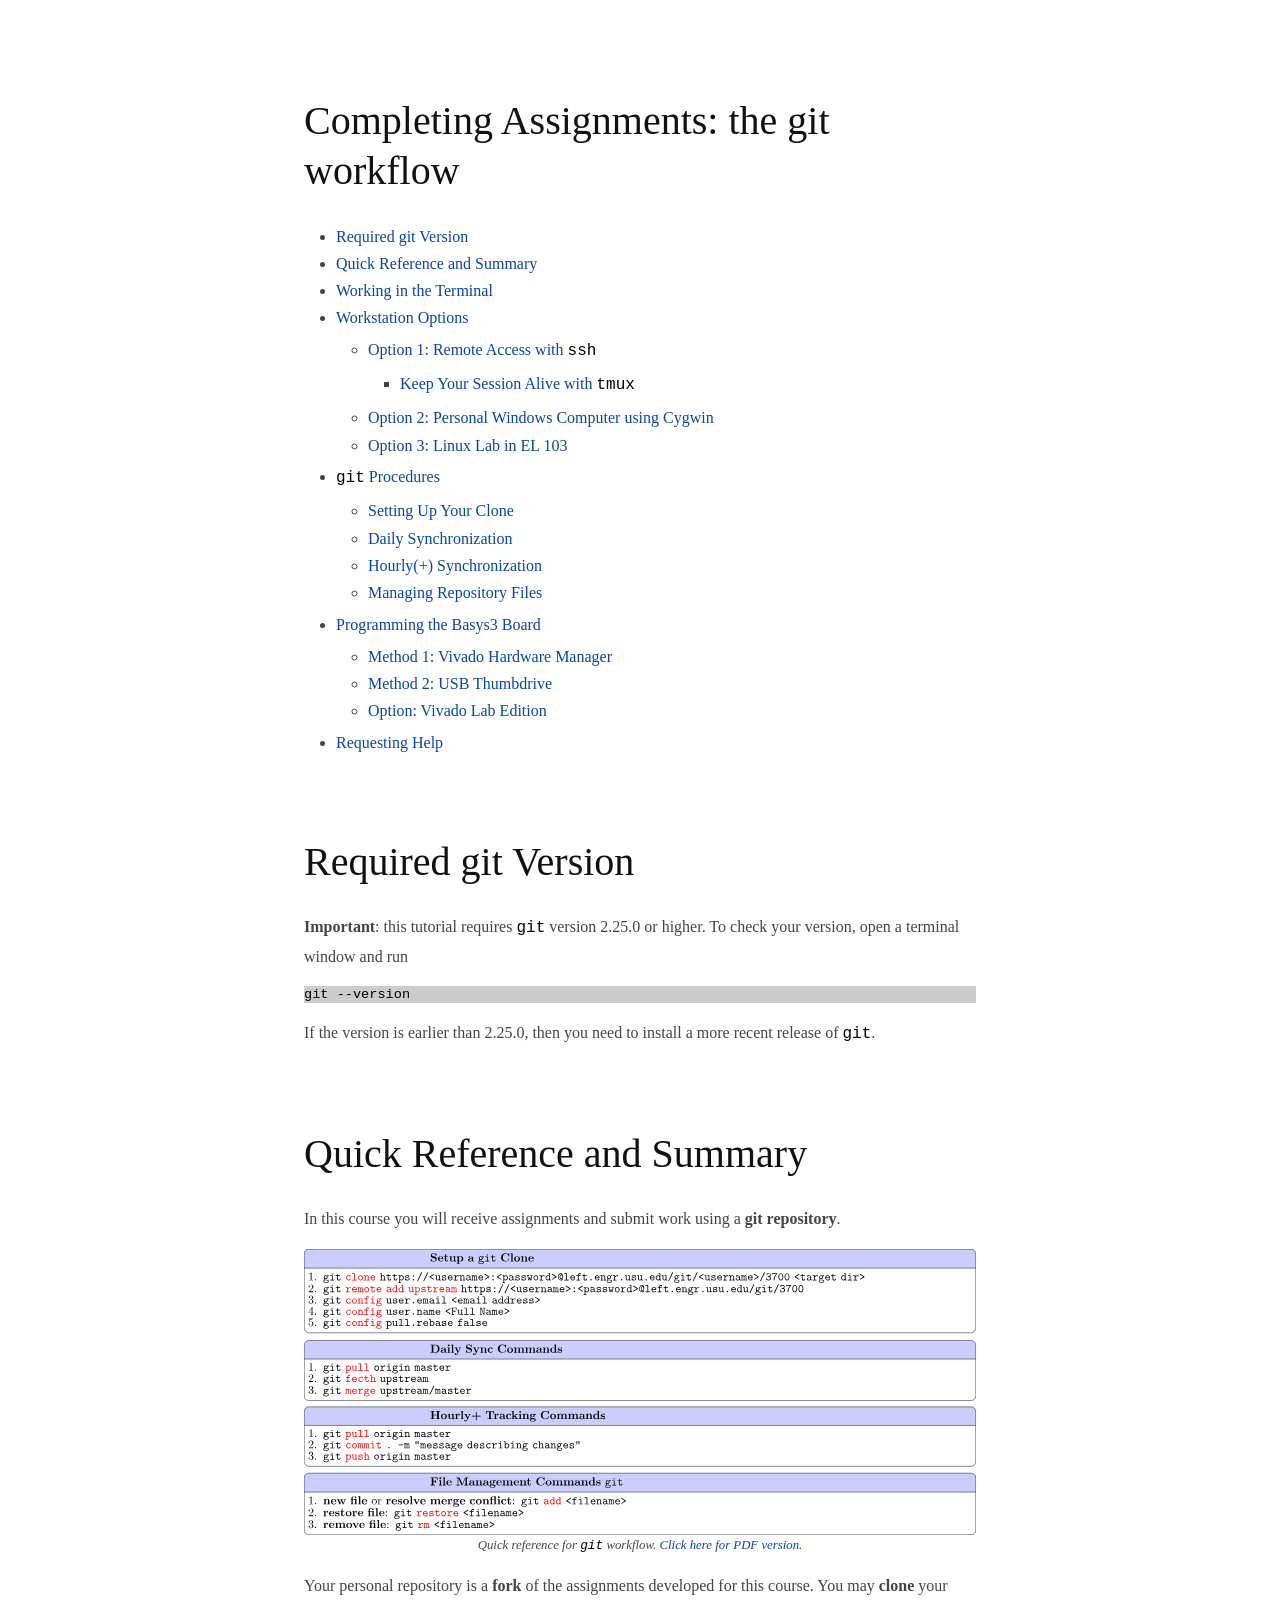
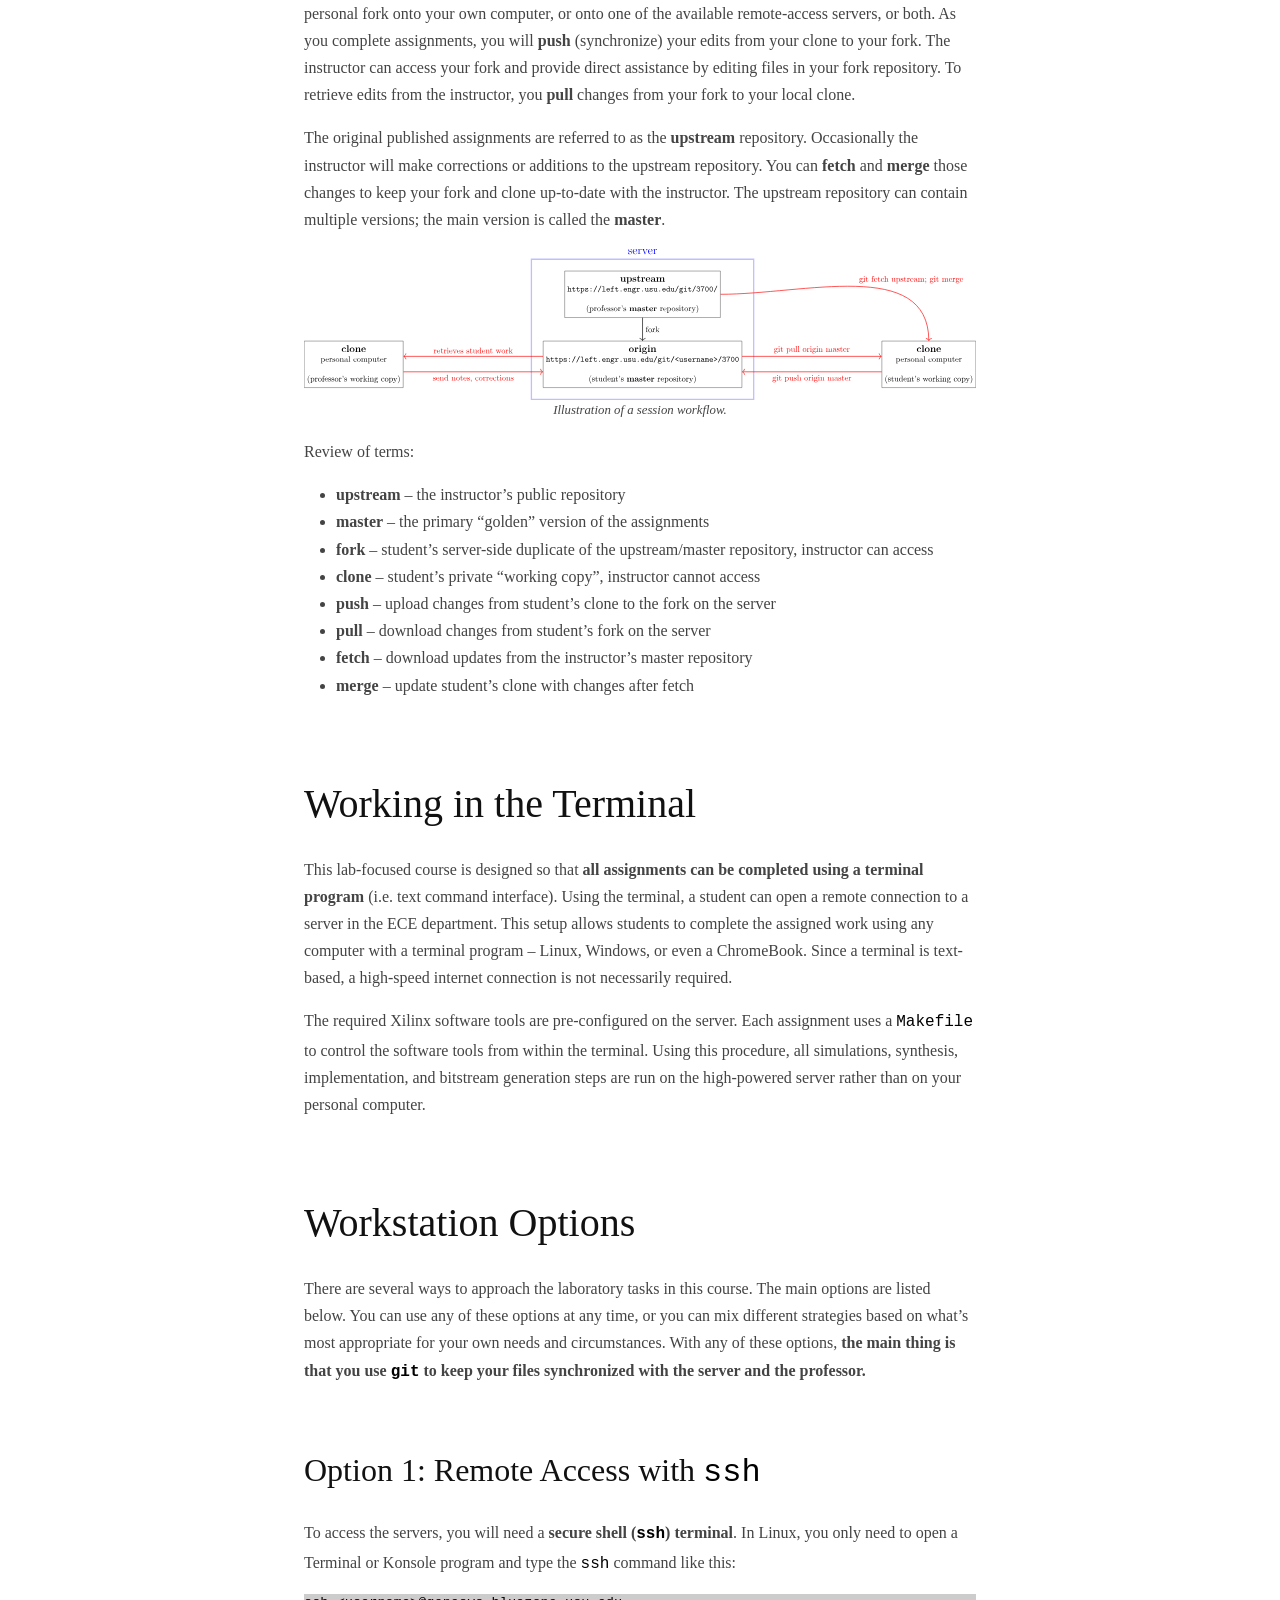
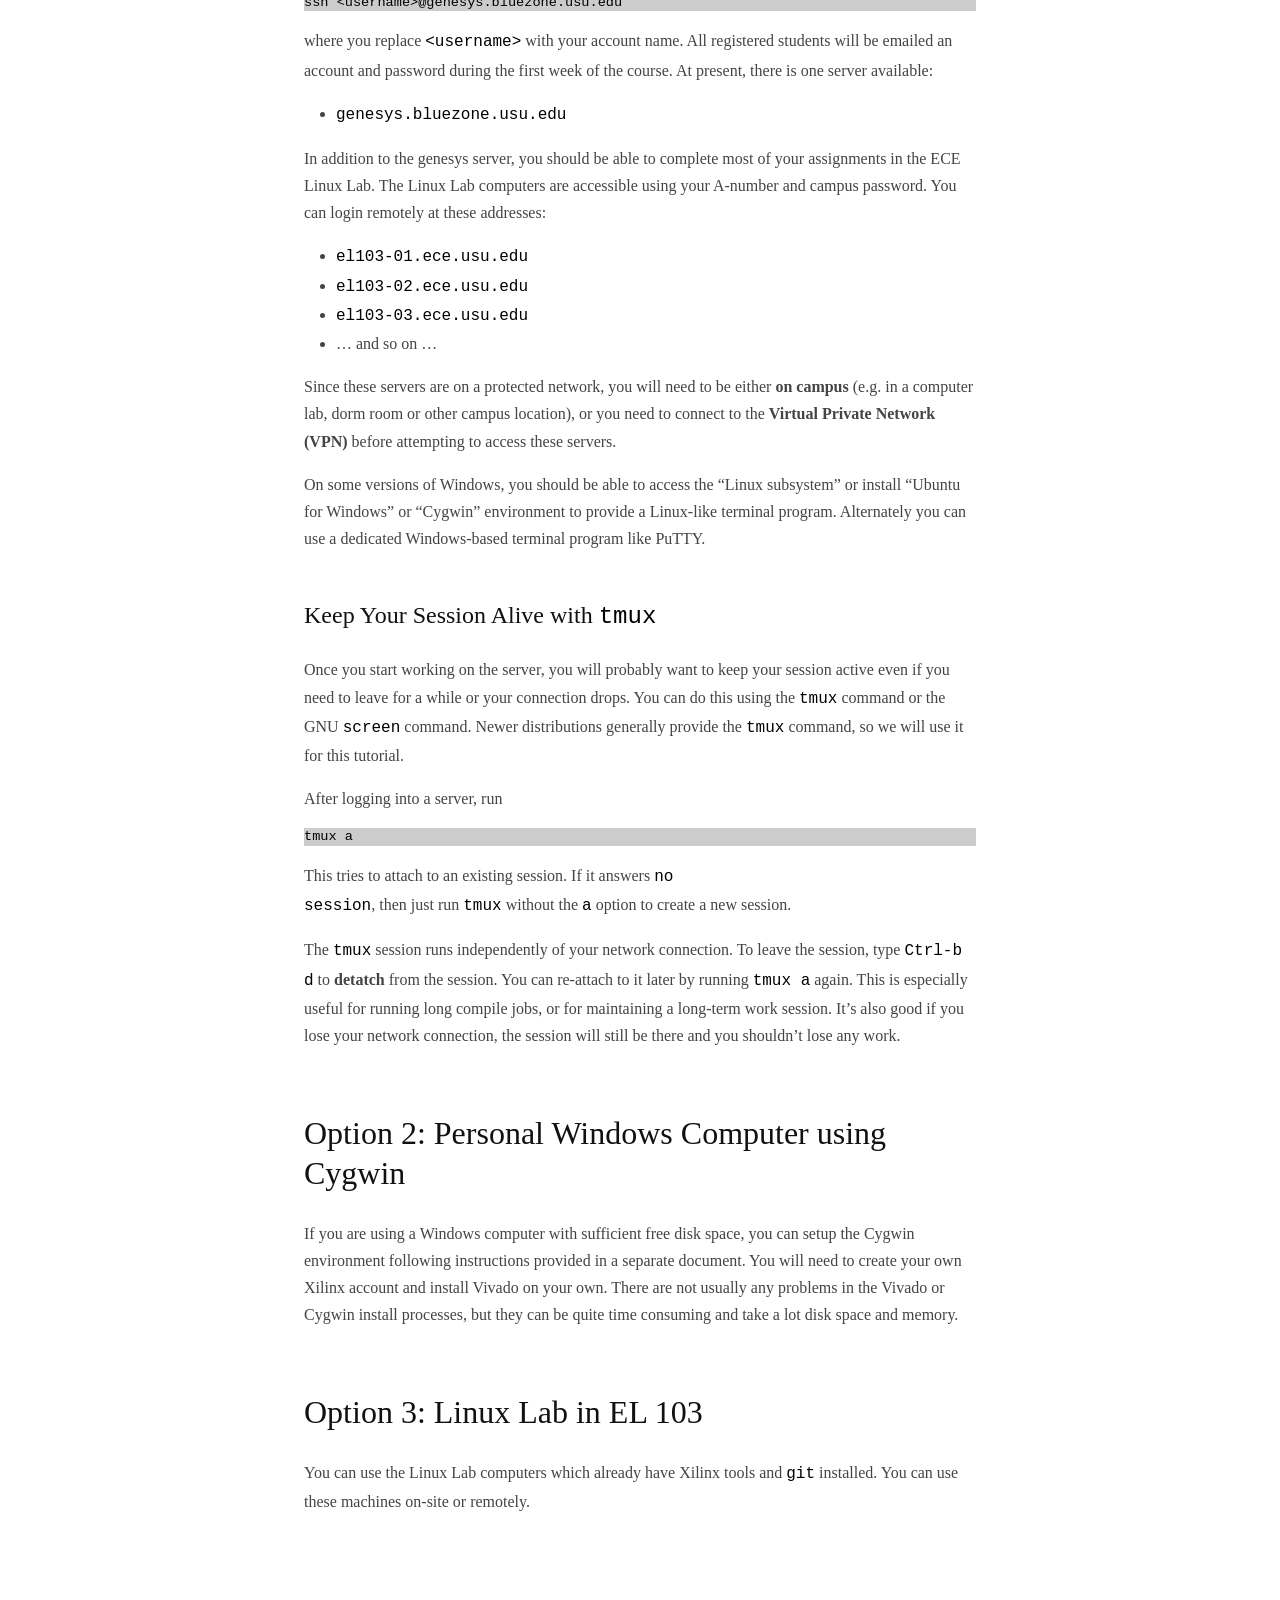
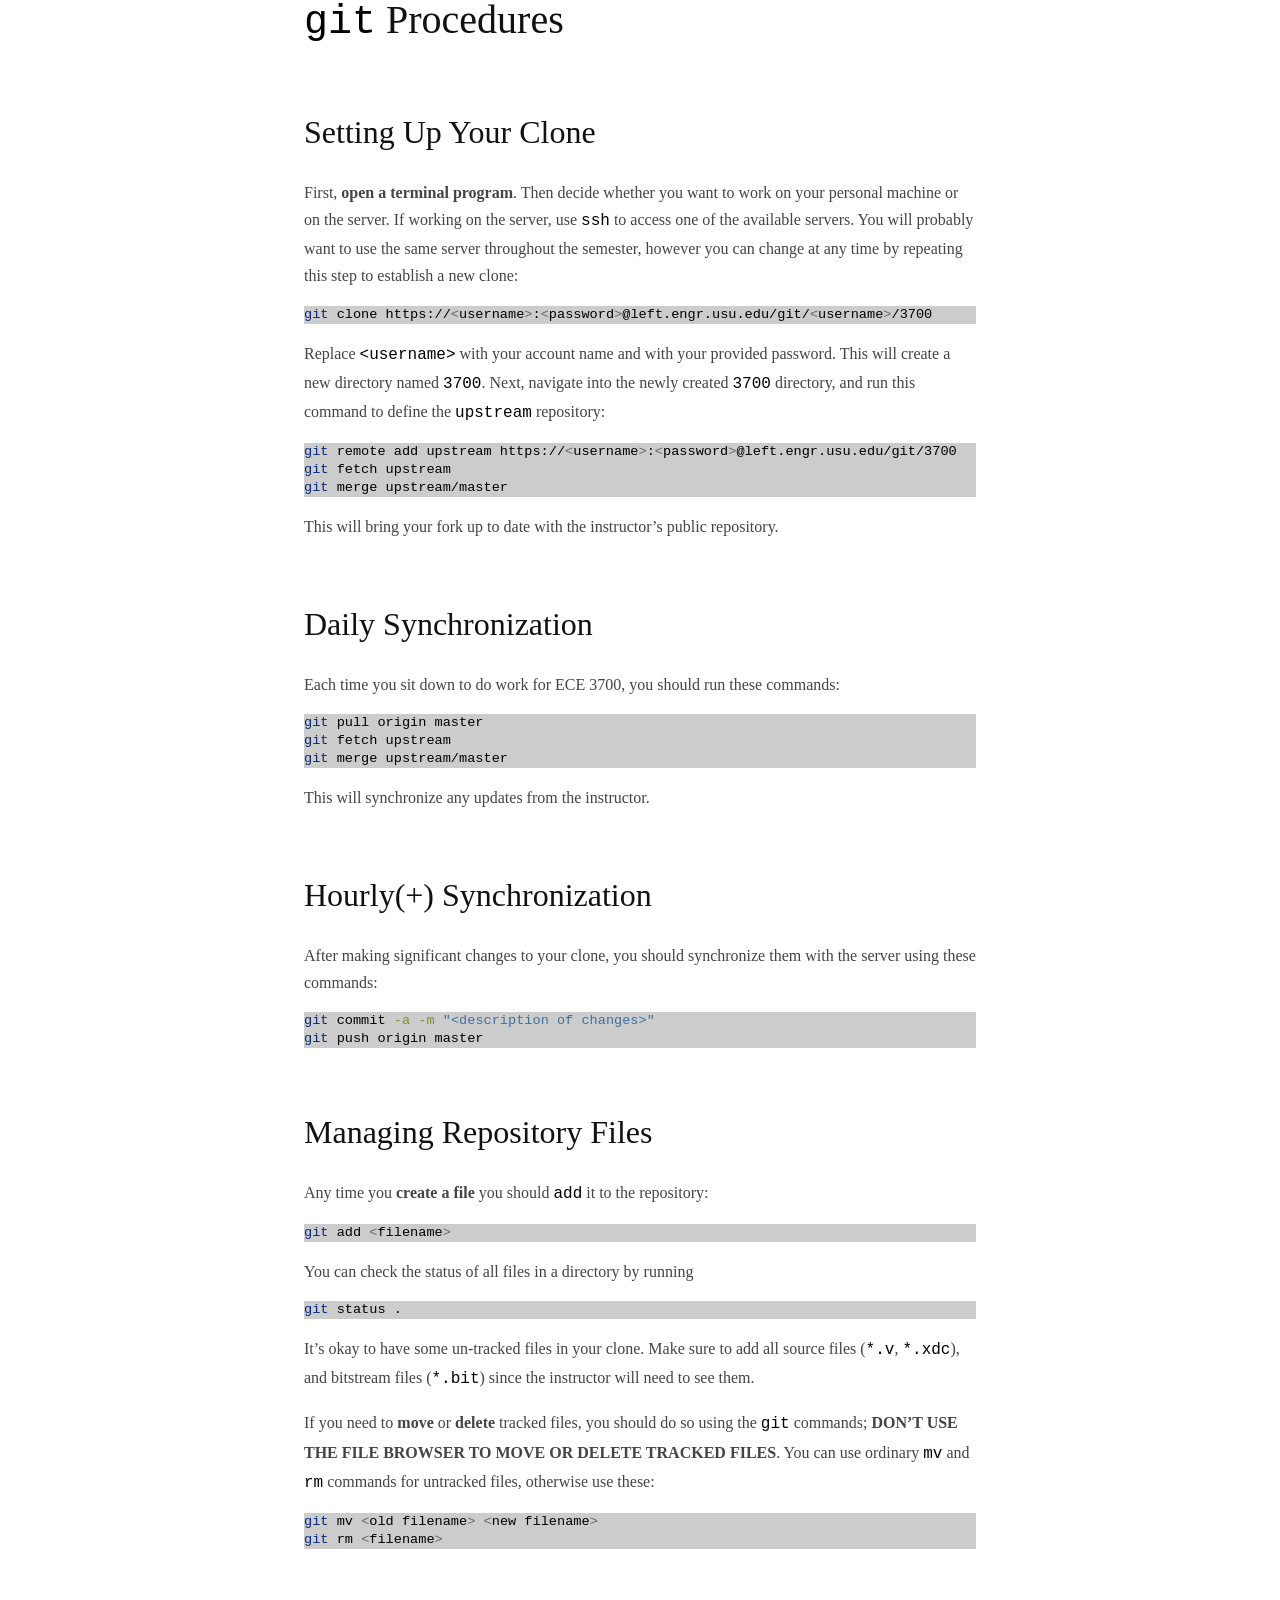
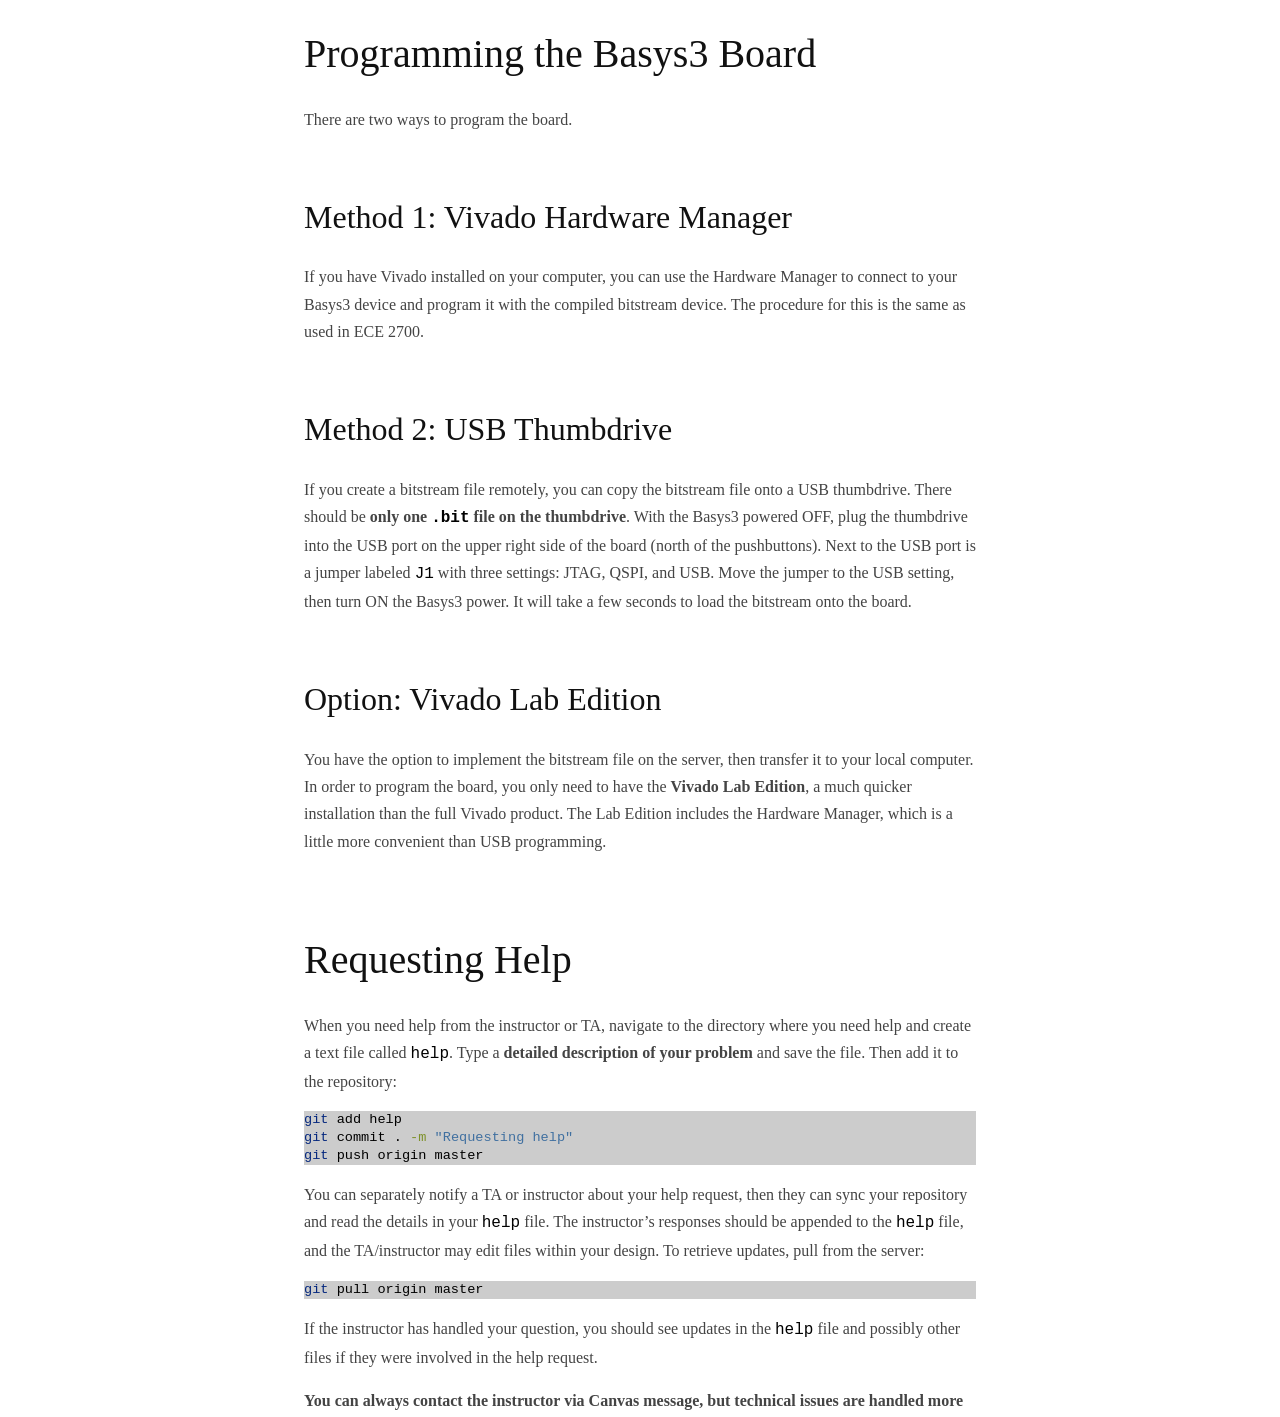
==== commit 07aba6b7: "Updated workflow" ====
--- a/workflows/index.html
+++ b/workflows/index.html
@@ -88,11 +88,7 @@
 </header>
 <nav id="TOC" role="doc-toc">
 <ul>
-<li><a href="#required-git-version">Required git Version</a>
-<ul>
-<li><a href="#updating-on-redhatcentos-7">Updating on RedHat/CentOS
-7</a></li>
-</ul></li>
+<li><a href="#required-git-version">Required git Version</a></li>
 <li><a href="#quick-reference-and-summary">Quick Reference and
 Summary</a></li>
 <li><a href="#working-in-the-terminal">Working in the Terminal</a></li>
@@ -136,20 +132,6 @@
 <pre><code>git --version</code></pre>
 <p>If the version is earlier than 2.25.0, then you need to install a
 more recent release of <code>git</code>.</p>
-<h2 id="updating-on-redhatcentos-7">Updating on RedHat/CentOS 7</h2>
-<p>If you are using a Linux OS based on Red Hat 7 (like the ECE External
-USB drive), then you can follow the procedure below to update your git
-version. These commands require superuser permission (the user
-<code>student</code> has superuser permissions on the ECE USB
-drive).</p>
-<pre><code>sudo yum -y remove git
-sudo yum -y remove git-*
-sudo yum -y install https://packages.endpoint.com/rhel/7/os/x86_64/endpoint-repo-1.9-1.x86_64.rpm
-sudo yum -y install git</code></pre>
-<p>Once these commands complete successfully, check the version
-again:</p>
-<pre><code>git --version</code></pre>
-<p>You should see version 2.34.1 or higher.</p>
 <h1 id="quick-reference-and-summary">Quick Reference and Summary</h1>
 <p>In this course you will receive assignments and submit work using a
 <strong>git repository</strong>.</p>
@@ -293,41 +275,41 @@
 servers. You will probably want to use the same server throughout the
 semester, however you can change at any time by repeating this step to
 establish a new clone:</p>
-<div class="sourceCode" id="cb6"><pre
-class="sourceCode bash"><code class="sourceCode bash"><span id="cb6-1"><a href="#cb6-1" aria-hidden="true" tabindex="-1"></a><span class="fu">git</span> clone https://<span class="op">&lt;</span>username<span class="op">&gt;</span>:<span class="op">&lt;</span>password<span class="op">&gt;</span>@left.engr.usu.edu/git/<span class="op">&lt;</span>username<span class="op">&gt;</span>/3700 </span></code></pre></div>
+<div class="sourceCode" id="cb4"><pre
+class="sourceCode bash"><code class="sourceCode bash"><span id="cb4-1"><a href="#cb4-1" aria-hidden="true" tabindex="-1"></a><span class="fu">git</span> clone https://<span class="op">&lt;</span>username<span class="op">&gt;</span>:<span class="op">&lt;</span>password<span class="op">&gt;</span>@left.engr.usu.edu/git/<span class="op">&lt;</span>username<span class="op">&gt;</span>/3700 </span></code></pre></div>
 <p>Replace <code>&lt;username&gt;</code> with your account name and
 <password> with your provided password. This will create a new directory
 named <code>3700</code>. Next, navigate into the newly created
 <code>3700</code> directory, and run this command to define the
 <code>upstream</code> repository:</p>
-<div class="sourceCode" id="cb7"><pre
-class="sourceCode bash"><code class="sourceCode bash"><span id="cb7-1"><a href="#cb7-1" aria-hidden="true" tabindex="-1"></a><span class="fu">git</span> remote add upstream https://<span class="op">&lt;</span>username<span class="op">&gt;</span>:<span class="op">&lt;</span>password<span class="op">&gt;</span>@left.engr.usu.edu/git/3700</span>
-<span id="cb7-2"><a href="#cb7-2" aria-hidden="true" tabindex="-1"></a><span class="fu">git</span> fetch upstream</span>
-<span id="cb7-3"><a href="#cb7-3" aria-hidden="true" tabindex="-1"></a><span class="fu">git</span> merge upstream/master</span></code></pre></div>
+<div class="sourceCode" id="cb5"><pre
+class="sourceCode bash"><code class="sourceCode bash"><span id="cb5-1"><a href="#cb5-1" aria-hidden="true" tabindex="-1"></a><span class="fu">git</span> remote add upstream https://<span class="op">&lt;</span>username<span class="op">&gt;</span>:<span class="op">&lt;</span>password<span class="op">&gt;</span>@left.engr.usu.edu/git/3700</span>
+<span id="cb5-2"><a href="#cb5-2" aria-hidden="true" tabindex="-1"></a><span class="fu">git</span> fetch upstream</span>
+<span id="cb5-3"><a href="#cb5-3" aria-hidden="true" tabindex="-1"></a><span class="fu">git</span> merge upstream/master</span></code></pre></div>
 <p>This will bring your fork up to date with the instructor’s public
 repository.</p>
 <h2 id="daily-synchronization">Daily Synchronization</h2>
 <p>Each time you sit down to do work for ECE 3700, you should run these
 commands:</p>
-<div class="sourceCode" id="cb8"><pre
-class="sourceCode bash"><code class="sourceCode bash"><span id="cb8-1"><a href="#cb8-1" aria-hidden="true" tabindex="-1"></a><span class="fu">git</span> pull origin master </span>
-<span id="cb8-2"><a href="#cb8-2" aria-hidden="true" tabindex="-1"></a><span class="fu">git</span> fetch upstream</span>
-<span id="cb8-3"><a href="#cb8-3" aria-hidden="true" tabindex="-1"></a><span class="fu">git</span> merge upstream/master</span></code></pre></div>
+<div class="sourceCode" id="cb6"><pre
+class="sourceCode bash"><code class="sourceCode bash"><span id="cb6-1"><a href="#cb6-1" aria-hidden="true" tabindex="-1"></a><span class="fu">git</span> pull origin master </span>
+<span id="cb6-2"><a href="#cb6-2" aria-hidden="true" tabindex="-1"></a><span class="fu">git</span> fetch upstream</span>
+<span id="cb6-3"><a href="#cb6-3" aria-hidden="true" tabindex="-1"></a><span class="fu">git</span> merge upstream/master</span></code></pre></div>
 <p>This will synchronize any updates from the instructor.</p>
 <h2 id="hourly-synchronization">Hourly(+) Synchronization</h2>
 <p>After making significant changes to your clone, you should
 synchronize them with the server using these commands:</p>
-<div class="sourceCode" id="cb9"><pre
-class="sourceCode bash"><code class="sourceCode bash"><span id="cb9-1"><a href="#cb9-1" aria-hidden="true" tabindex="-1"></a><span class="fu">git</span> commit <span class="at">-a</span> <span class="at">-m</span> <span class="st">&quot;&lt;description of changes&gt;&quot;</span></span>
-<span id="cb9-2"><a href="#cb9-2" aria-hidden="true" tabindex="-1"></a><span class="fu">git</span> push origin master</span></code></pre></div>
+<div class="sourceCode" id="cb7"><pre
+class="sourceCode bash"><code class="sourceCode bash"><span id="cb7-1"><a href="#cb7-1" aria-hidden="true" tabindex="-1"></a><span class="fu">git</span> commit <span class="at">-a</span> <span class="at">-m</span> <span class="st">&quot;&lt;description of changes&gt;&quot;</span></span>
+<span id="cb7-2"><a href="#cb7-2" aria-hidden="true" tabindex="-1"></a><span class="fu">git</span> push origin master</span></code></pre></div>
 <h2 id="managing-repository-files">Managing Repository Files</h2>
 <p>Any time you <strong>create a file</strong> you should
 <code>add</code> it to the repository:</p>
-<div class="sourceCode" id="cb10"><pre
-class="sourceCode bash"><code class="sourceCode bash"><span id="cb10-1"><a href="#cb10-1" aria-hidden="true" tabindex="-1"></a><span class="fu">git</span> add <span class="op">&lt;</span>filename<span class="op">&gt;</span></span></code></pre></div>
+<div class="sourceCode" id="cb8"><pre
+class="sourceCode bash"><code class="sourceCode bash"><span id="cb8-1"><a href="#cb8-1" aria-hidden="true" tabindex="-1"></a><span class="fu">git</span> add <span class="op">&lt;</span>filename<span class="op">&gt;</span></span></code></pre></div>
 <p>You can check the status of all files in a directory by running</p>
-<div class="sourceCode" id="cb11"><pre
-class="sourceCode bash"><code class="sourceCode bash"><span id="cb11-1"><a href="#cb11-1" aria-hidden="true" tabindex="-1"></a><span class="fu">git</span> status .</span></code></pre></div>
+<div class="sourceCode" id="cb9"><pre
+class="sourceCode bash"><code class="sourceCode bash"><span id="cb9-1"><a href="#cb9-1" aria-hidden="true" tabindex="-1"></a><span class="fu">git</span> status .</span></code></pre></div>
 <p>It’s okay to have some un-tracked files in your clone. Make sure to
 add all source files (<code>*.v</code>, <code>*.xdc</code>), and
 bitstream files (<code>*.bit</code>) since the instructor will need to
@@ -337,9 +319,9 @@
 <strong>DON’T USE THE FILE BROWSER TO MOVE OR DELETE TRACKED
 FILES</strong>. You can use ordinary <code>mv</code> and <code>rm</code>
 commands for untracked files, otherwise use these:</p>
-<div class="sourceCode" id="cb12"><pre
-class="sourceCode bash"><code class="sourceCode bash"><span id="cb12-1"><a href="#cb12-1" aria-hidden="true" tabindex="-1"></a><span class="fu">git</span> mv <span class="op">&lt;</span>old filename<span class="op">&gt;</span> <span class="op">&lt;</span>new filename<span class="op">&gt;</span></span>
-<span id="cb12-2"><a href="#cb12-2" aria-hidden="true" tabindex="-1"></a><span class="fu">git</span> rm <span class="op">&lt;</span>filename<span class="op">&gt;</span></span></code></pre></div>
+<div class="sourceCode" id="cb10"><pre
+class="sourceCode bash"><code class="sourceCode bash"><span id="cb10-1"><a href="#cb10-1" aria-hidden="true" tabindex="-1"></a><span class="fu">git</span> mv <span class="op">&lt;</span>old filename<span class="op">&gt;</span> <span class="op">&lt;</span>new filename<span class="op">&gt;</span></span>
+<span id="cb10-2"><a href="#cb10-2" aria-hidden="true" tabindex="-1"></a><span class="fu">git</span> rm <span class="op">&lt;</span>filename<span class="op">&gt;</span></span></code></pre></div>
 <h1 id="programming-the-basys3-board">Programming the Basys3 Board</h1>
 <p>There are two ways to program the board.</p>
 <h2 id="method-1-vivado-hardware-manager">Method 1: Vivado Hardware
@@ -369,17 +351,17 @@
 directory where you need help and create a text file called
 <code>help</code>. Type a <strong>detailed description of your
 problem</strong> and save the file. Then add it to the repository:</p>
-<div class="sourceCode" id="cb13"><pre
-class="sourceCode bash"><code class="sourceCode bash"><span id="cb13-1"><a href="#cb13-1" aria-hidden="true" tabindex="-1"></a><span class="fu">git</span> add help</span>
-<span id="cb13-2"><a href="#cb13-2" aria-hidden="true" tabindex="-1"></a><span class="fu">git</span> commit . <span class="at">-m</span> <span class="st">&quot;Requesting help&quot;</span></span>
-<span id="cb13-3"><a href="#cb13-3" aria-hidden="true" tabindex="-1"></a><span class="fu">git</span> push origin master</span></code></pre></div>
+<div class="sourceCode" id="cb11"><pre
+class="sourceCode bash"><code class="sourceCode bash"><span id="cb11-1"><a href="#cb11-1" aria-hidden="true" tabindex="-1"></a><span class="fu">git</span> add help</span>
+<span id="cb11-2"><a href="#cb11-2" aria-hidden="true" tabindex="-1"></a><span class="fu">git</span> commit . <span class="at">-m</span> <span class="st">&quot;Requesting help&quot;</span></span>
+<span id="cb11-3"><a href="#cb11-3" aria-hidden="true" tabindex="-1"></a><span class="fu">git</span> push origin master</span></code></pre></div>
 <p>You can separately notify a TA or instructor about your help request,
 then they can sync your repository and read the details in your
 <code>help</code> file. The instructor’s responses should be appended to
 the <code>help</code> file, and the TA/instructor may edit files within
 your design. To retrieve updates, pull from the server:</p>
-<div class="sourceCode" id="cb14"><pre
-class="sourceCode bash"><code class="sourceCode bash"><span id="cb14-1"><a href="#cb14-1" aria-hidden="true" tabindex="-1"></a><span class="fu">git</span> pull origin master</span></code></pre></div>
+<div class="sourceCode" id="cb12"><pre
+class="sourceCode bash"><code class="sourceCode bash"><span id="cb12-1"><a href="#cb12-1" aria-hidden="true" tabindex="-1"></a><span class="fu">git</span> pull origin master</span></code></pre></div>
 <p>If the instructor has handled your question, you should see updates
 in the <code>help</code> file and possibly other files if they were
 involved in the help request.</p>
